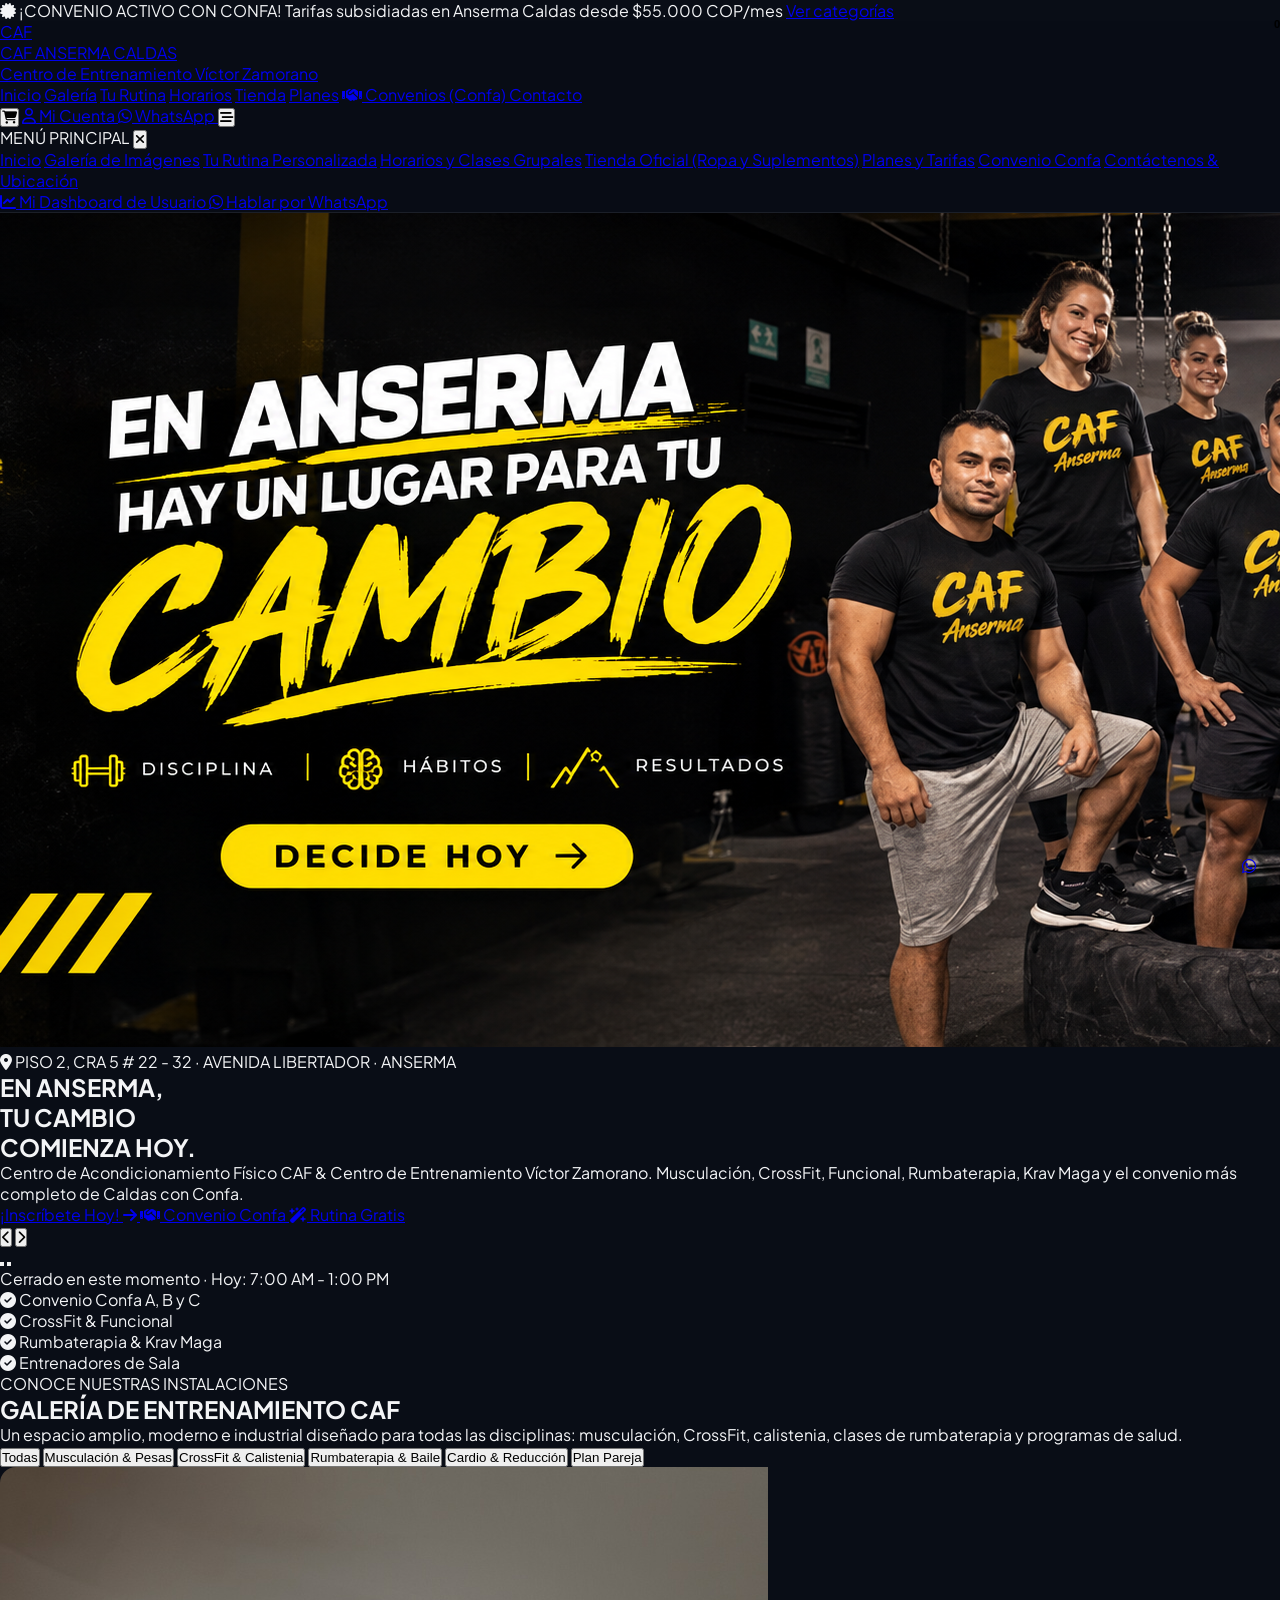
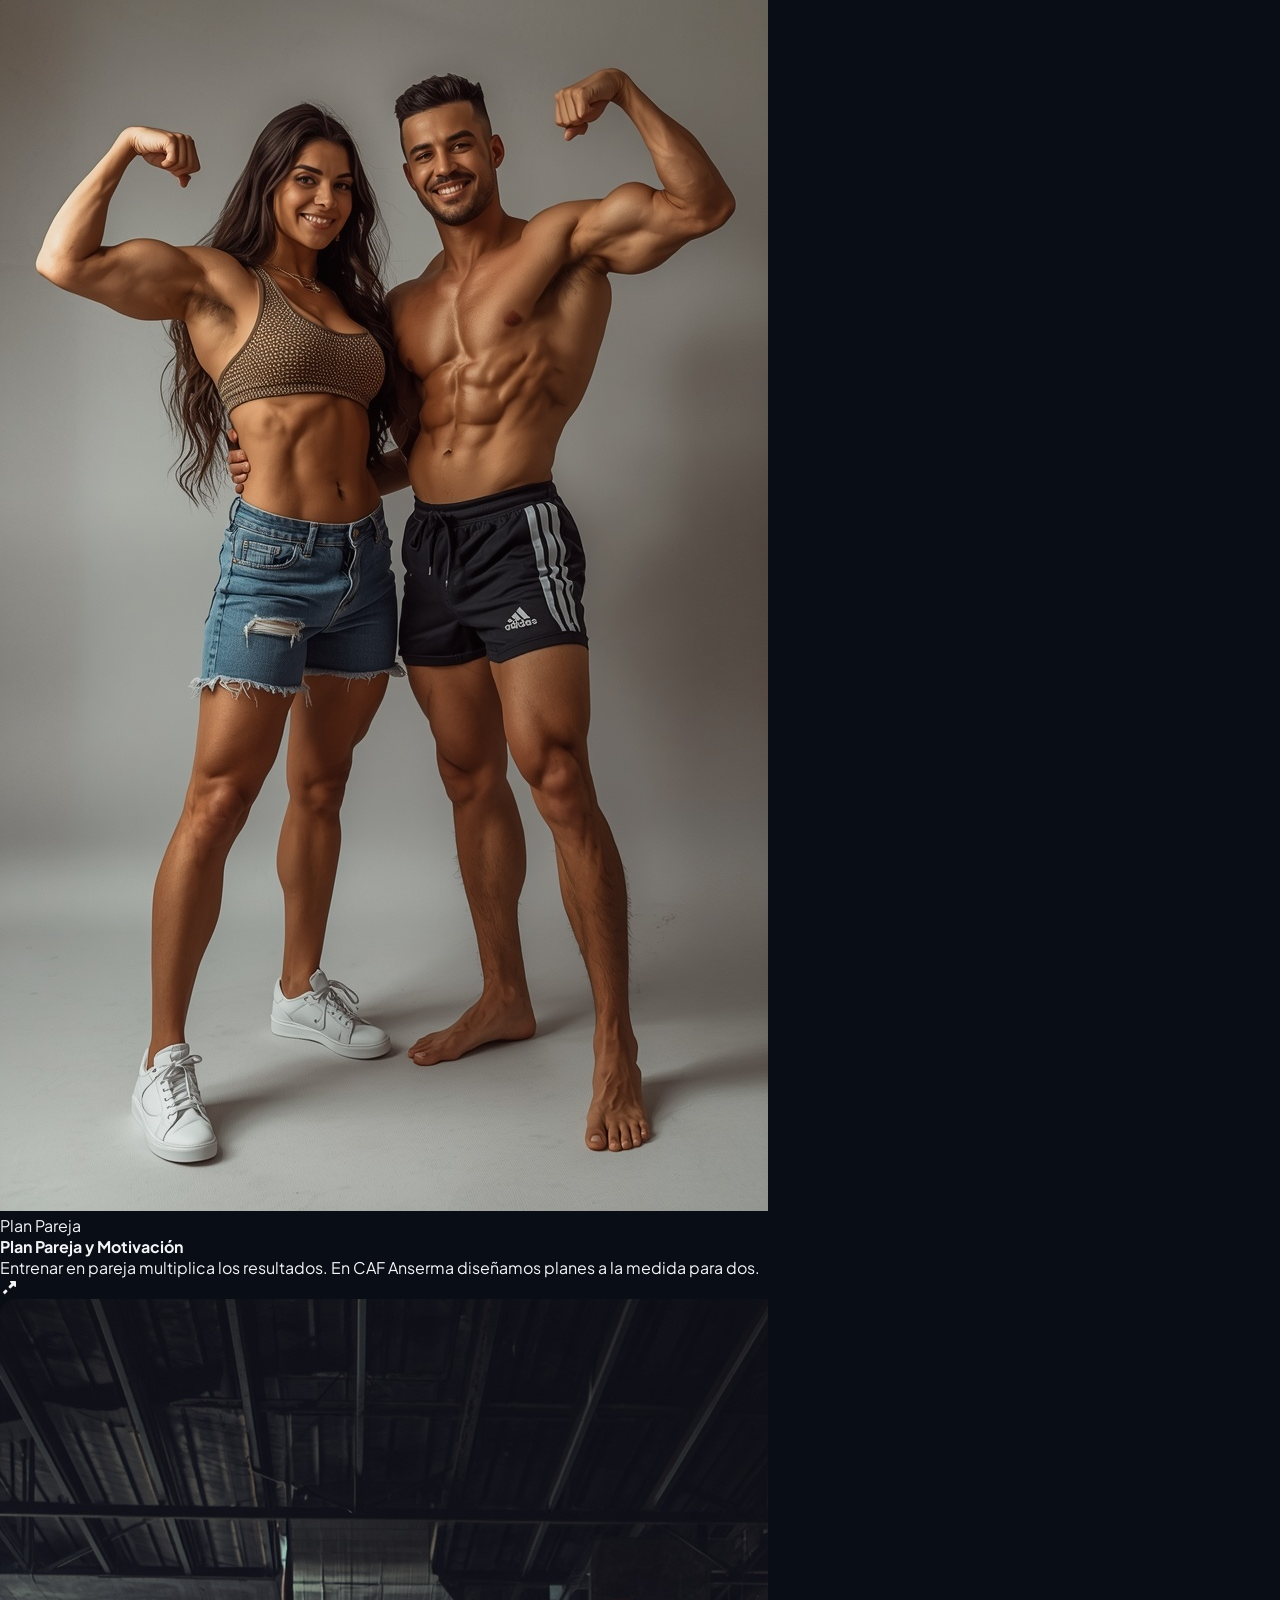
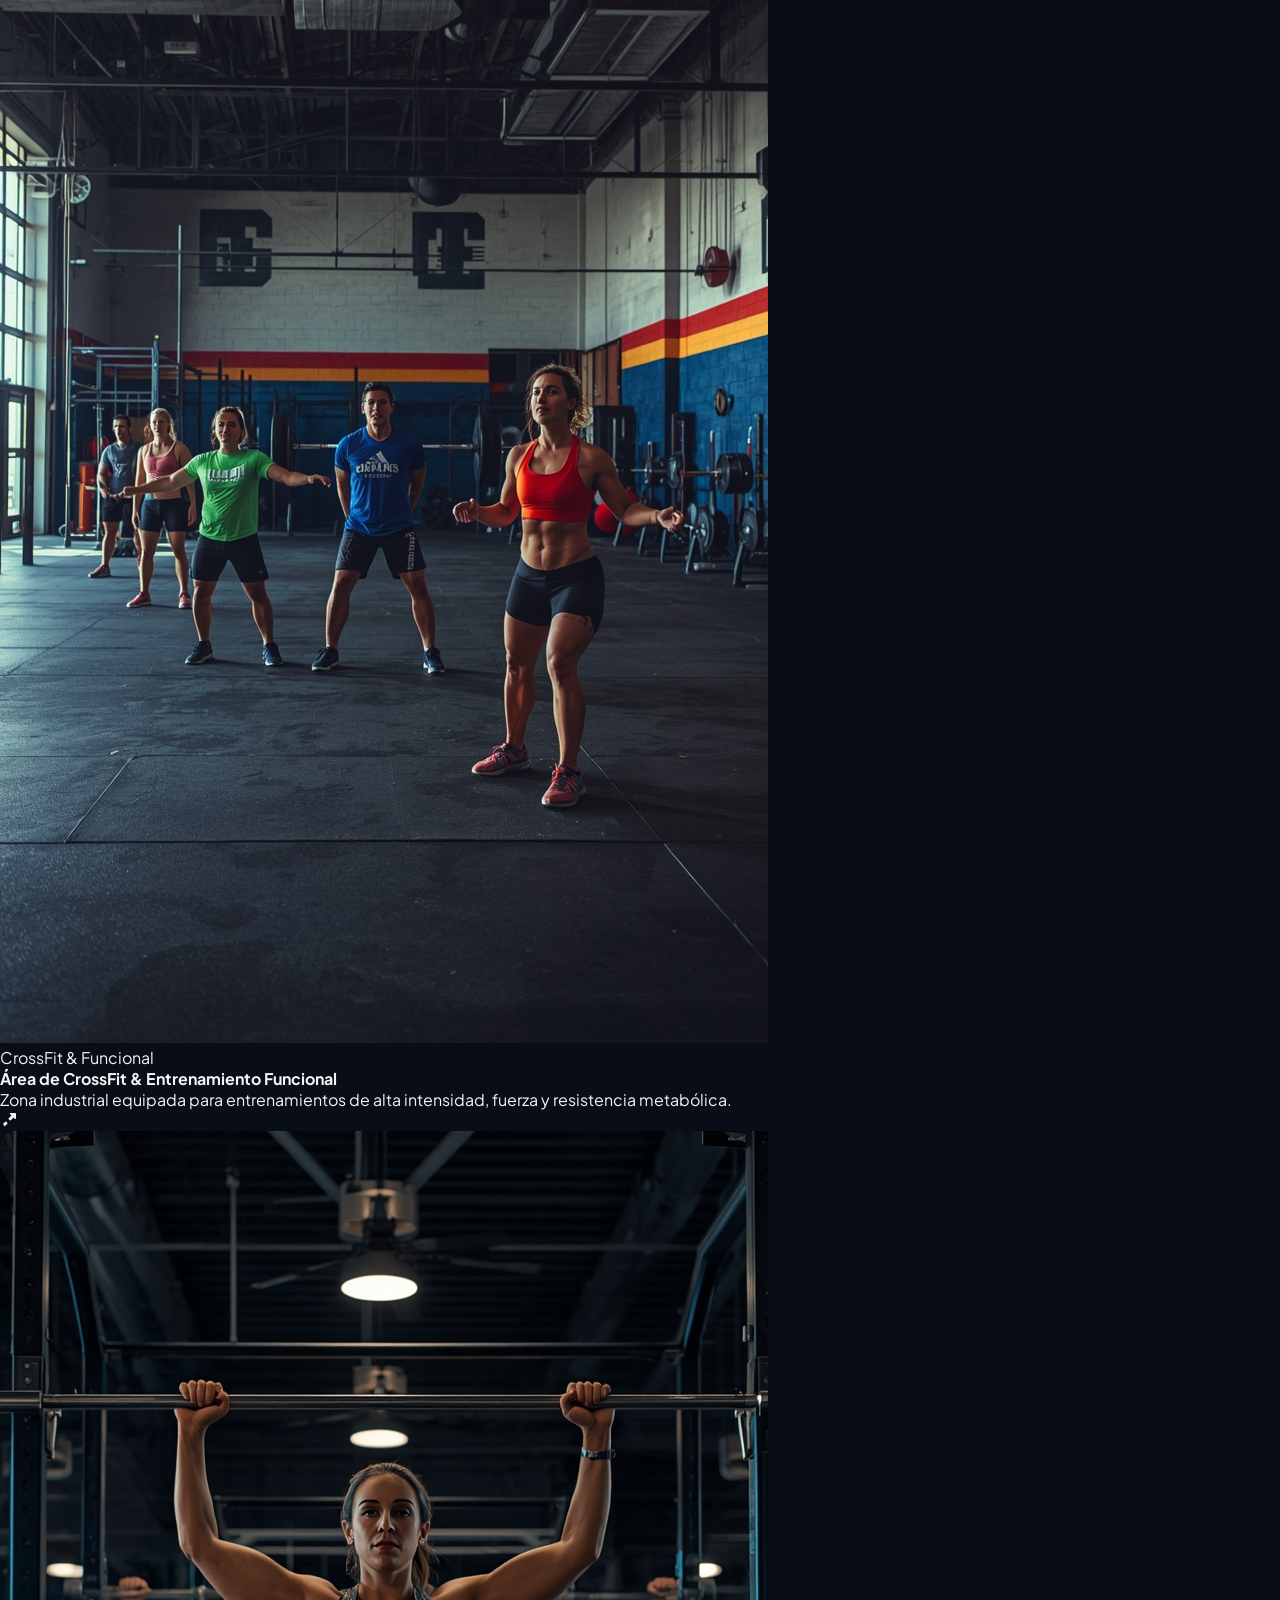
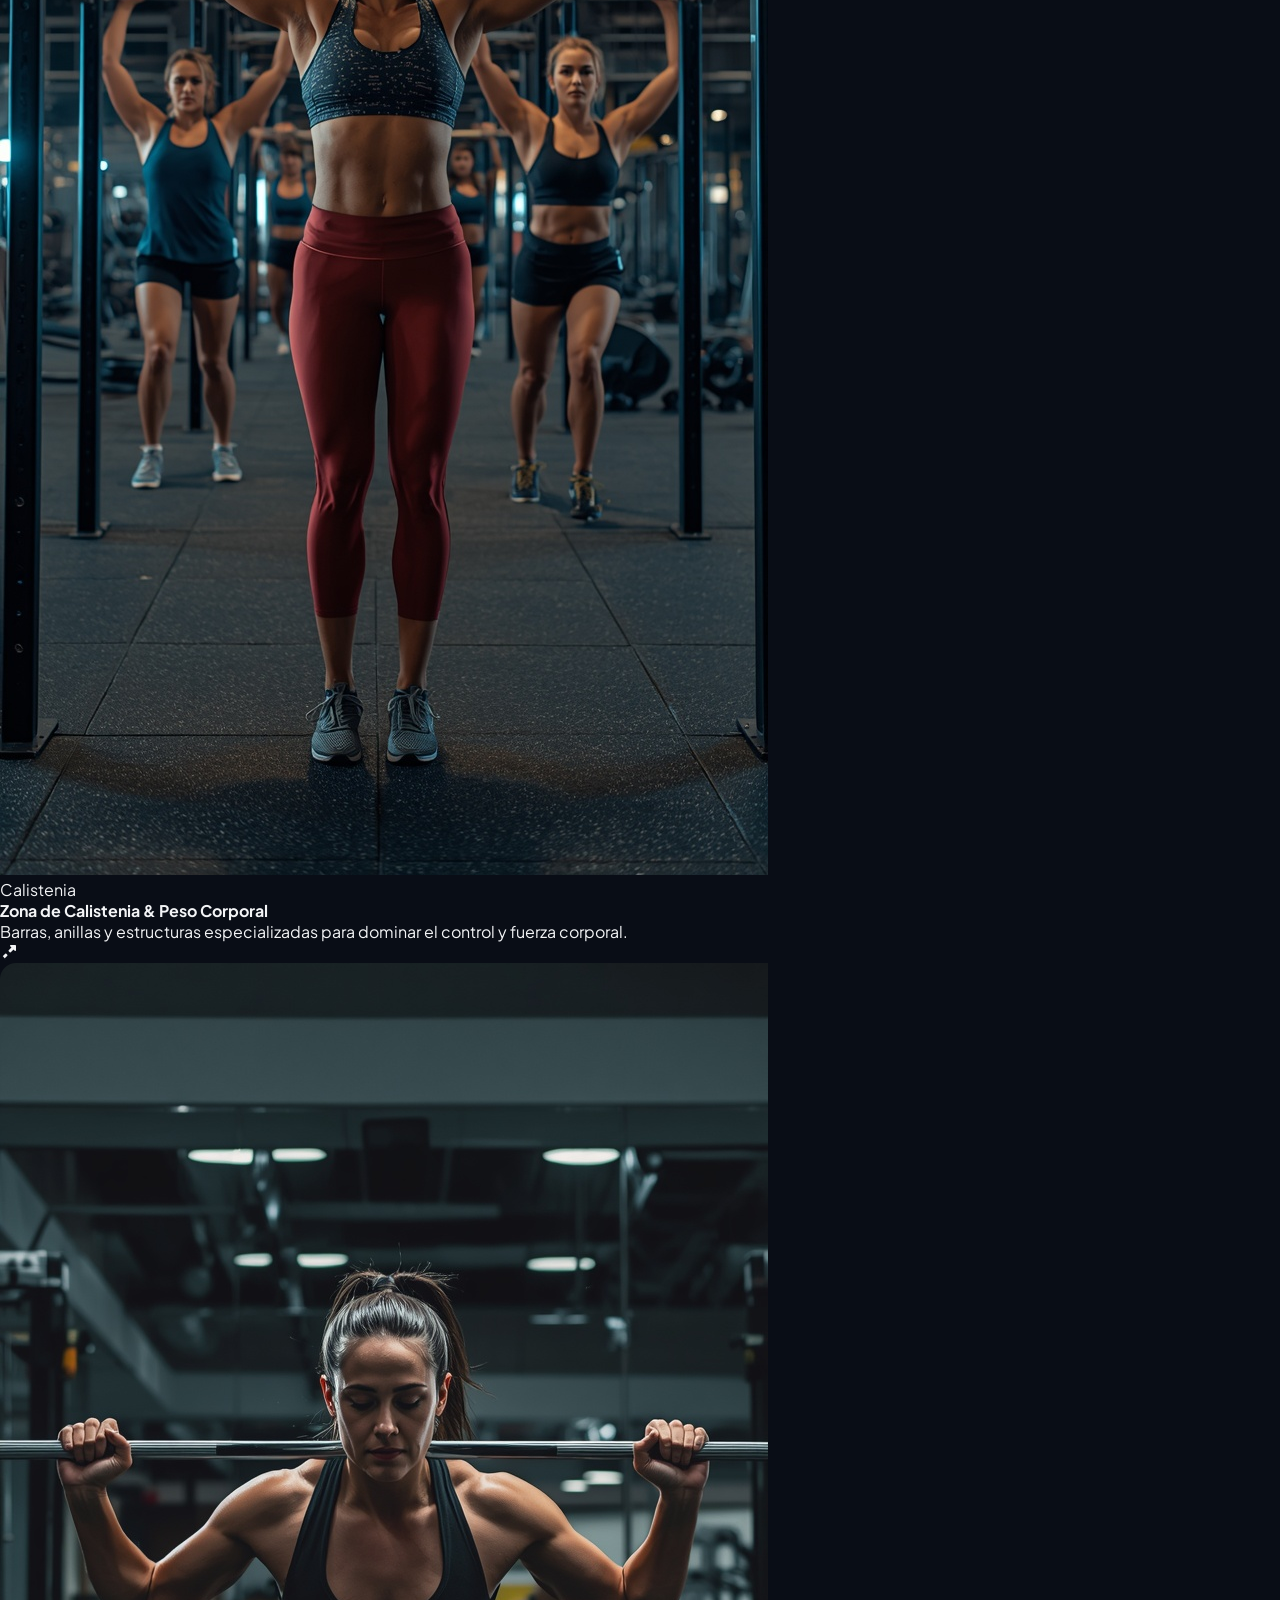
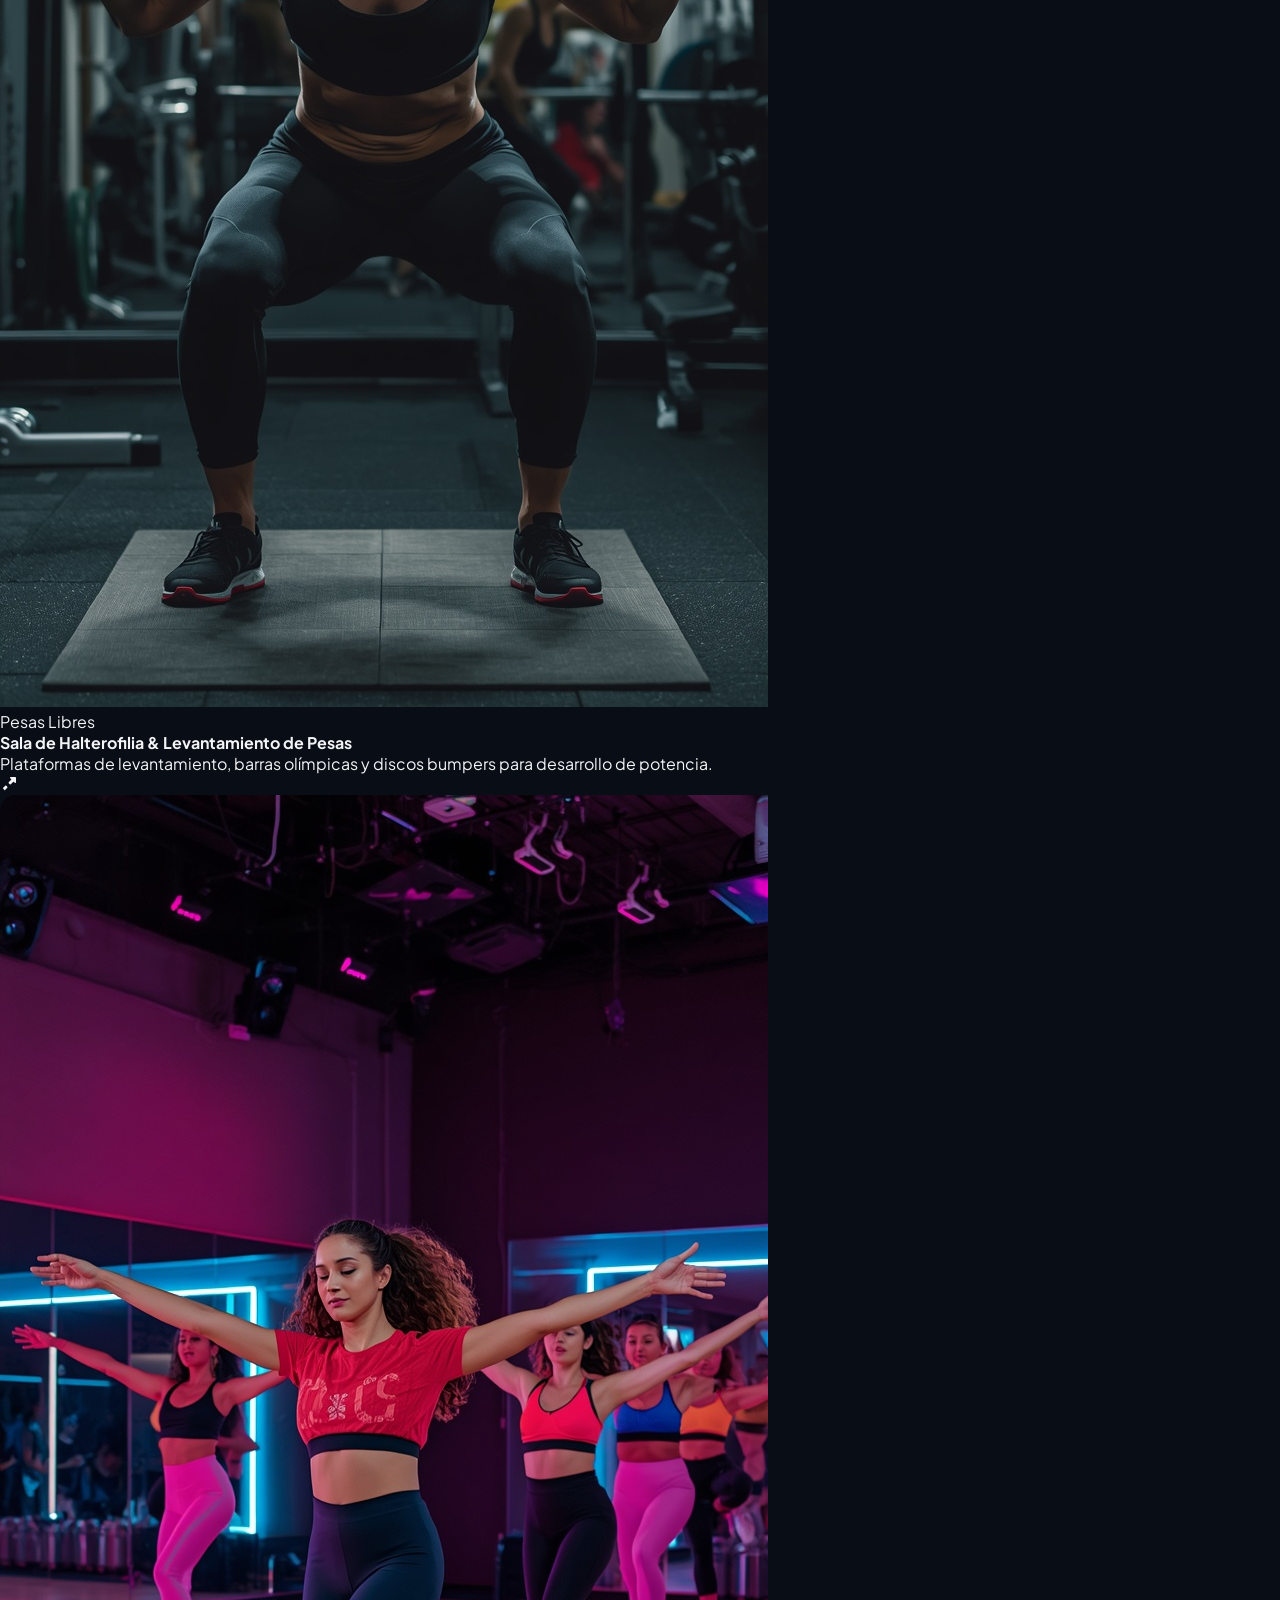
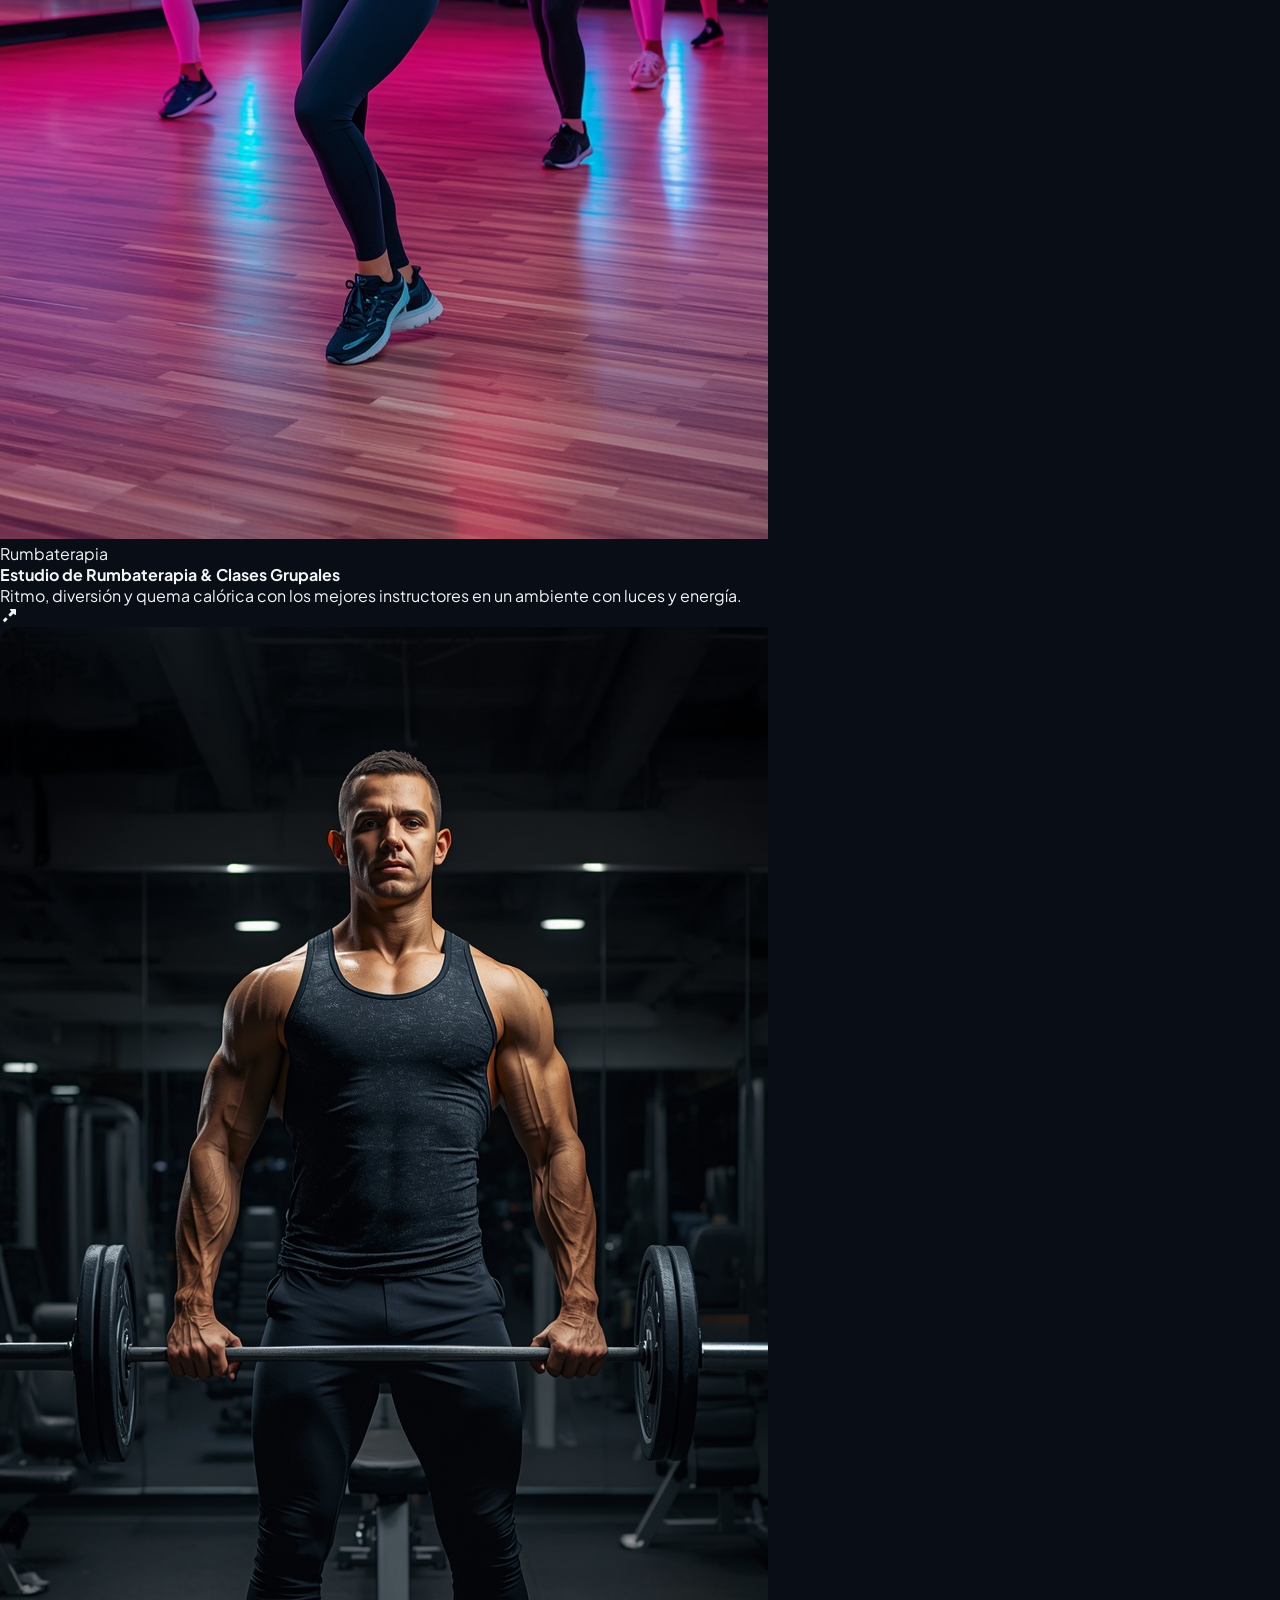
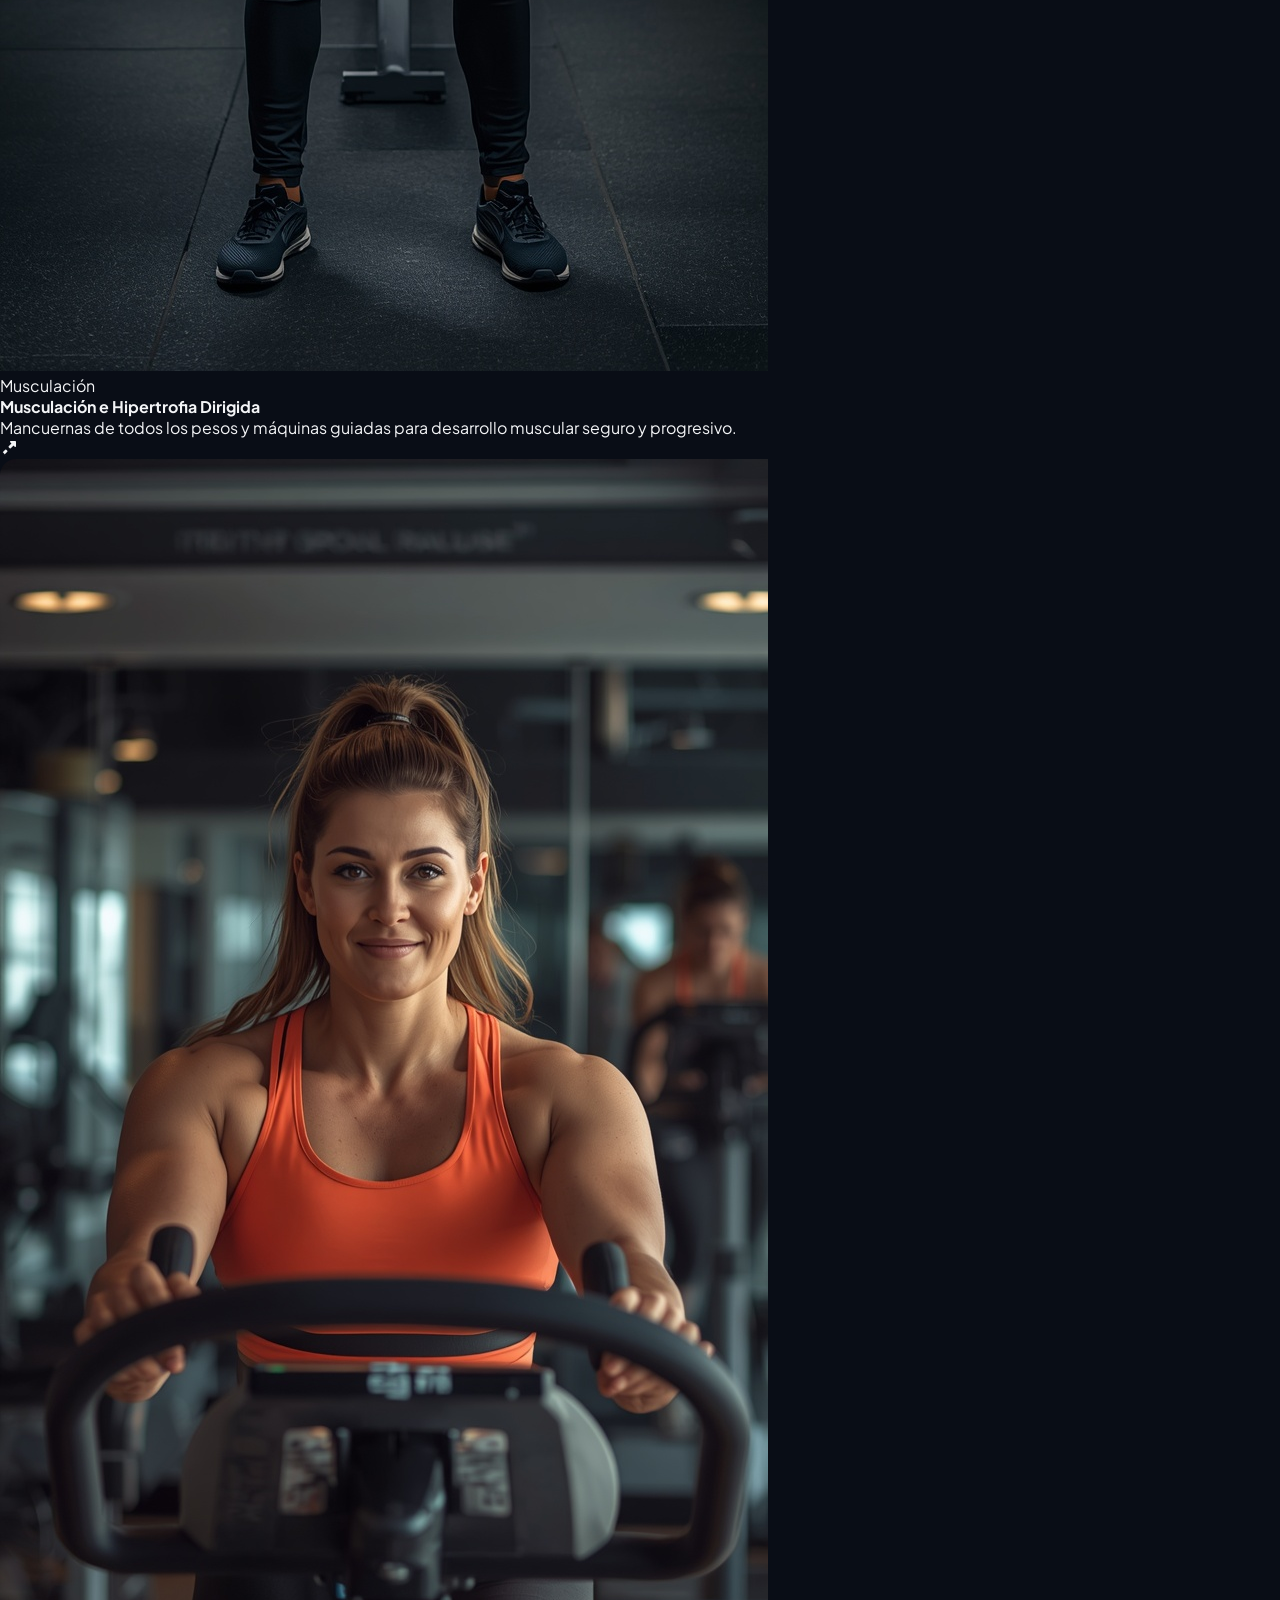
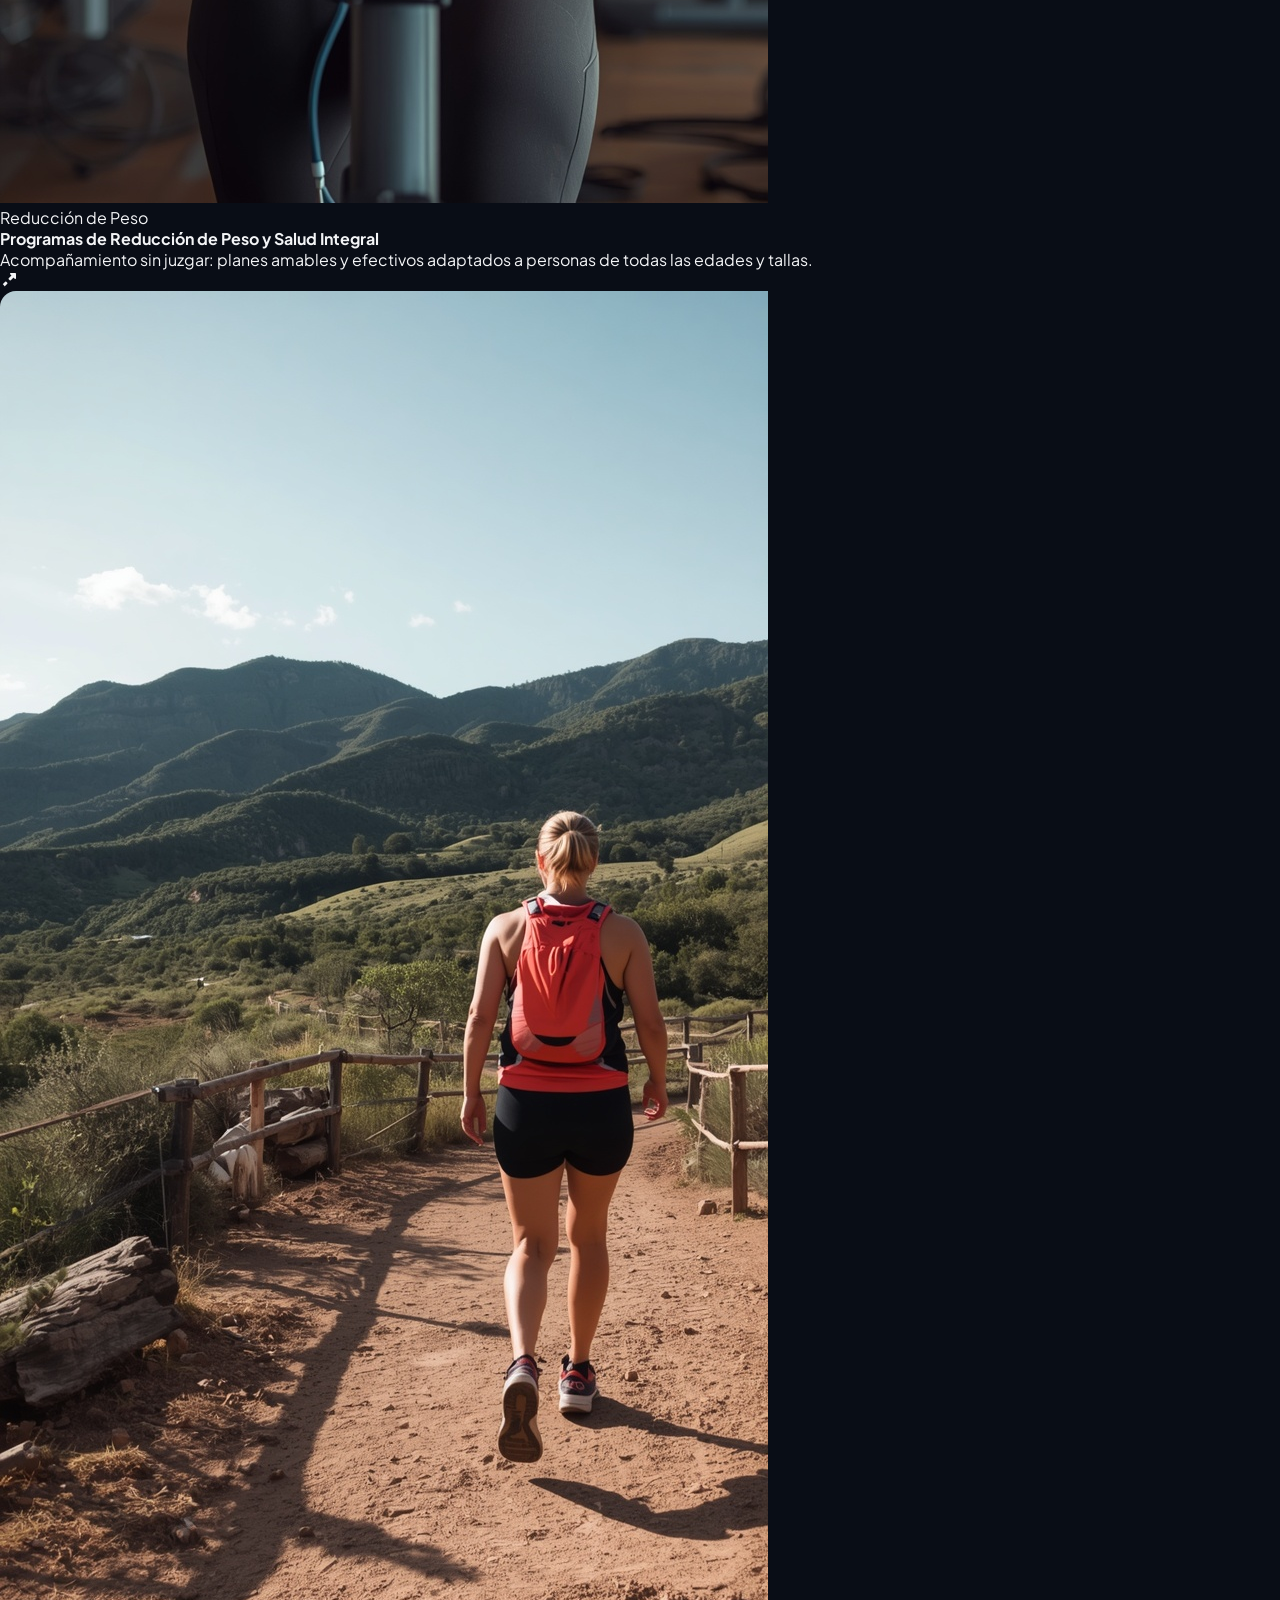
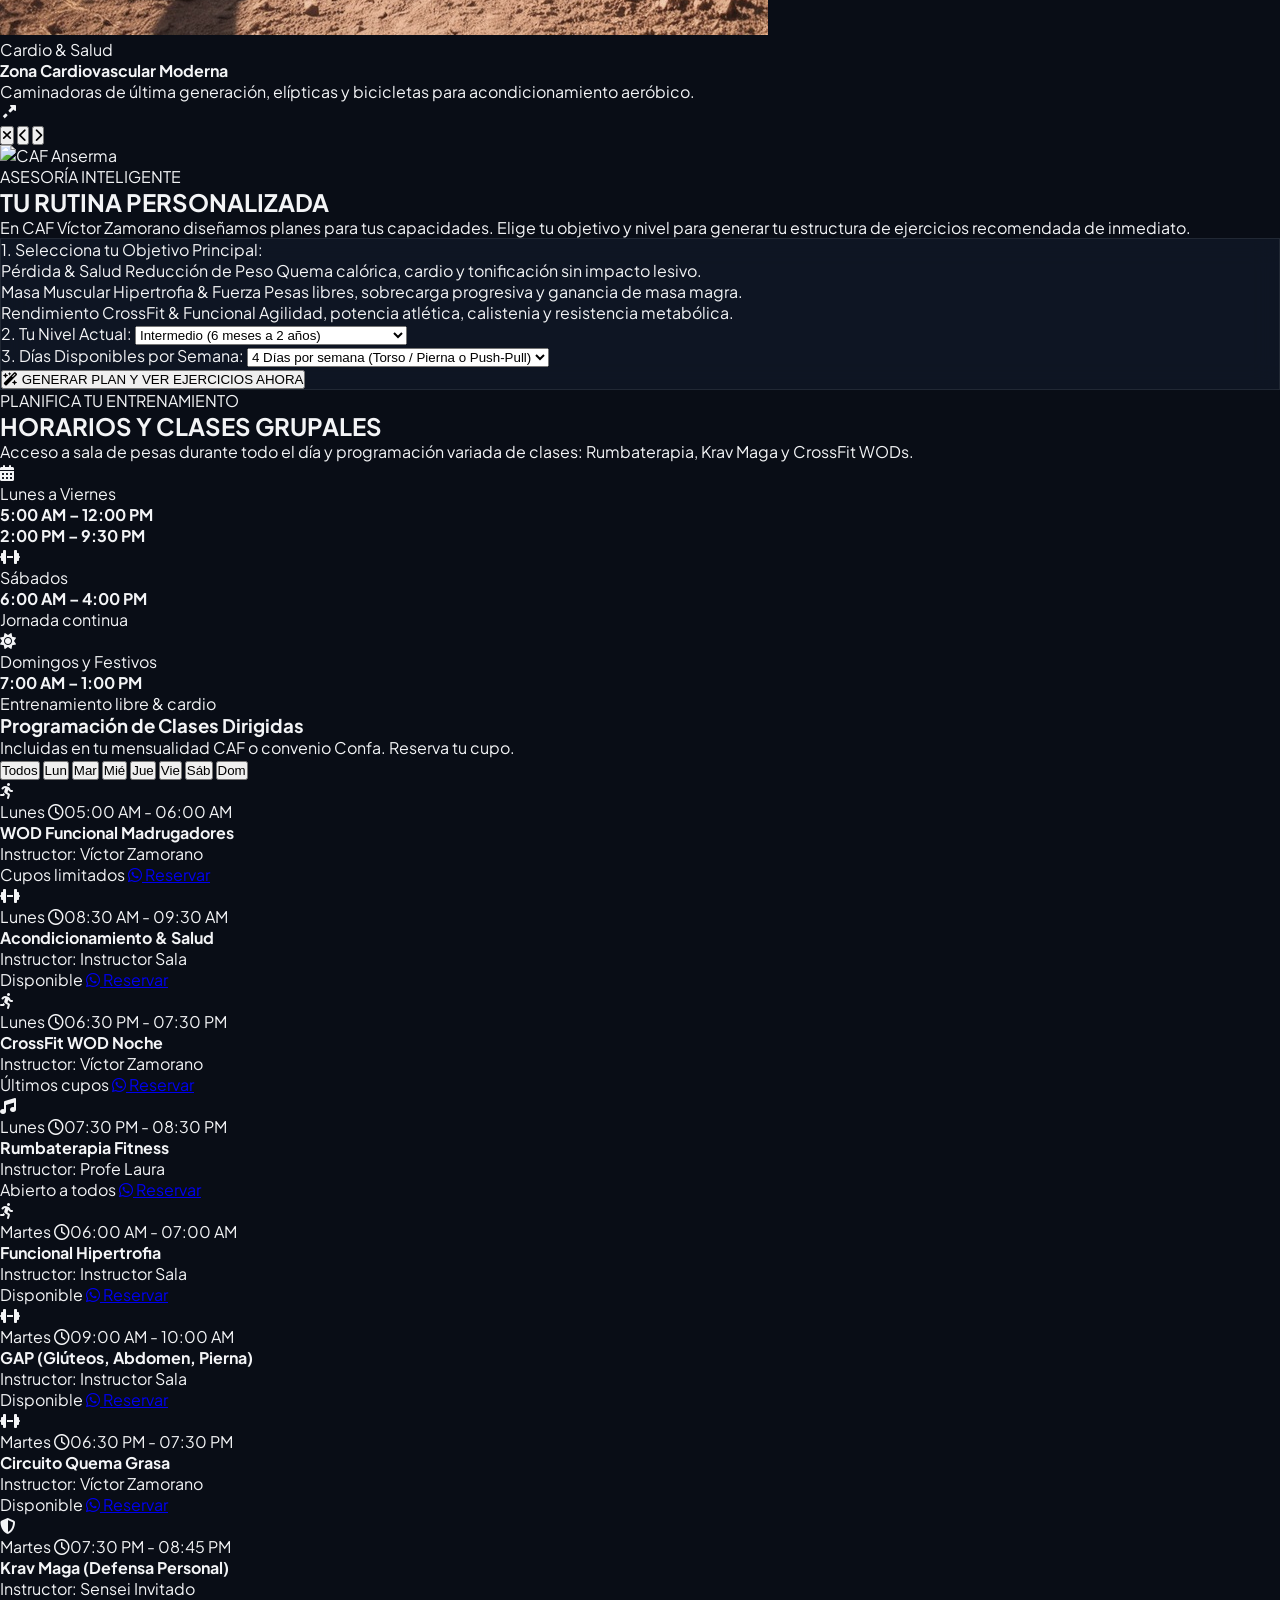
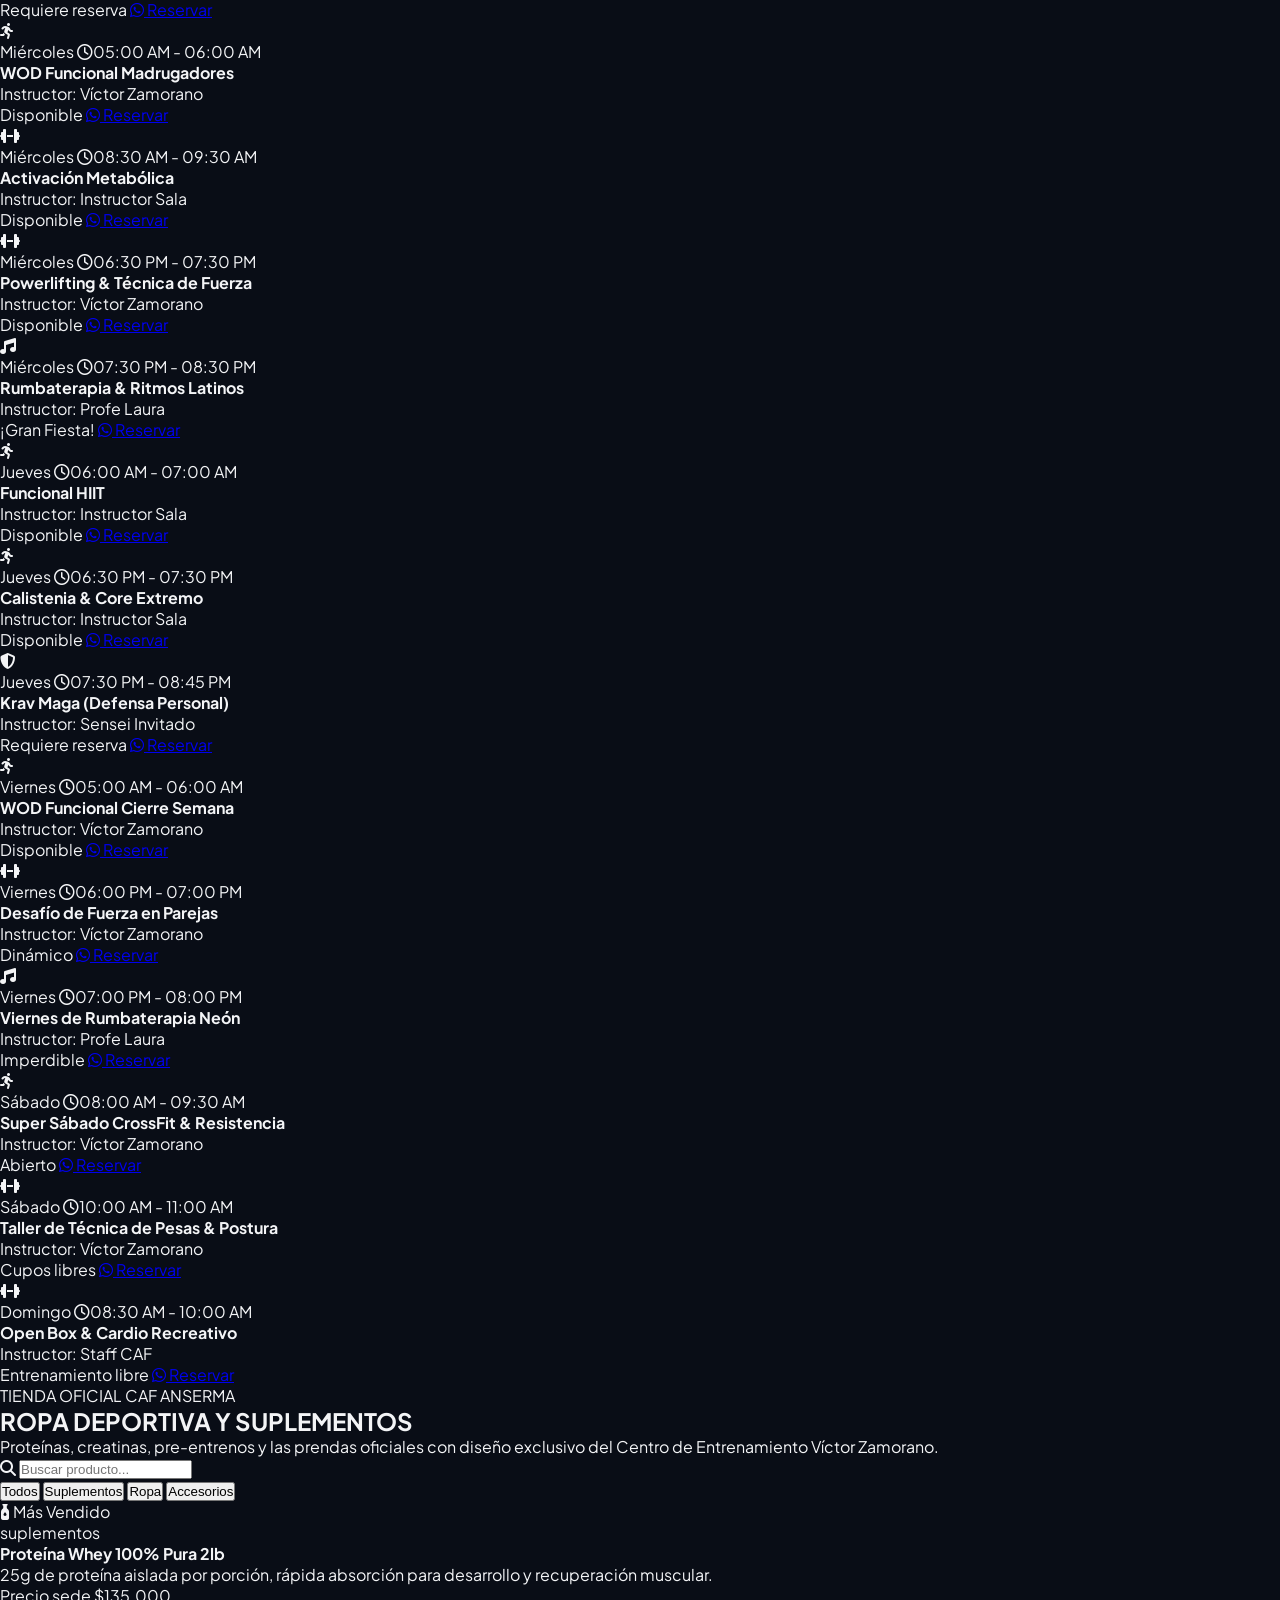
==== index.html @ b64576c7 "Inicializar sitio web CAF Anserma Caldas - Centro de Entrenamiento Víctor Zamorano" ====
<!DOCTYPE html>
<html lang="es" class="scroll-smooth">
<head>
  <meta charset="UTF-8">
  <meta name="viewport" content="width=device-width, initial-scale=1.0">
  <title>CAF Anserma Caldas | Centro de Acondicionamiento Físico & Víctor Zamorano</title>
  
  <!-- SEO Meta -->
  <meta name="description" content="Centro de Acondicionamiento Físico CAF - Centro de Entrenamiento Víctor Zamorano en Anserma, Caldas. Musculación, CrossFit, Funcional, Rumbaterapia, Krav Maga y Convenio Confa.">
  <meta name="keywords" content="CAF Anserma, Gimnasio Anserma Caldas, Víctor Zamorano, Convenio Confa Anserma, CrossFit, Rumbaterapia, Rutinas personalizadas">
  <link rel="icon" type="image/png" href="assets/images/banner/banner-anserma-cambio.png">

  <!-- Tailwind CSS & FontAwesome -->
  <script src="https://cdn.tailwindcss.com"></script>
  <link rel="stylesheet" href="https://cdnjs.cloudflare.com/ajax/libs/font-awesome/6.5.1/css/all.min.css">
  
  <!-- Custom Stylesheet -->
  <link rel="stylesheet" href="assets/css/styles.css">

  <script>
    tailwind.config = {
      darkMode: 'class',
      theme: {
        extend: {
          colors: {
            caf: {
              lime: '#84cc16',
              dark: '#090d16',
              card: '#111827',
              orange: '#f97316',
              cyan: '#06b6d4'
            }
          }
        }
      }
    }
  </script>
</head>
<body class="bg-[#090d16] text-slate-100 antialiased selection:bg-lime-500 selection:text-black">

  <!-- ================= TOP NOTICE BAR ================= -->
  <div class="bg-gradient-to-r from-lime-600 via-lime-500 to-emerald-600 text-black py-2 px-4 text-xs font-black text-center tracking-wide flex items-center justify-center gap-2 shadow-md">
    <i class="fa-solid fa-certificate"></i>
    <span>¡CONVENIO ACTIVO CON CONFA! Tarifas subsidiadas en Anserma Caldas desde $55.000 COP/mes</span>
    <a href="#convenios" class="underline underline-offset-2 ml-2 hover:text-white transition">Ver categorías</a>
  </div>

  <!-- ================= NAVBAR ================= -->
  <header class="sticky top-0 z-50 glass-nav transition-all duration-300">
    <div class="max-w-7xl mx-auto px-4 sm:px-6 lg:px-8">
      <div class="flex items-center justify-between h-20">
        
        <!-- Logo -->
        <a href="#inicio" class="flex items-center gap-3 group">
          <div class="w-12 h-12 rounded-2xl bg-gradient-to-br from-lime-400 to-lime-600 flex items-center justify-center text-black font-black text-2xl shadow-lg shadow-lime-500/20 group-hover:scale-105 transition-transform">
            CAF
          </div>
          <div>
            <div class="flex items-center gap-2">
              <span class="text-xl font-extrabold tracking-tight text-white group-hover:text-lime-400 transition-colors">CAF ANSERMA</span>
              <span class="text-[10px] font-bold px-1.5 py-0.5 rounded bg-lime-500/20 text-lime-400 border border-lime-500/30">CALDAS</span>
            </div>
            <p class="text-[11px] text-slate-400 font-medium">Centro de Entrenamiento Víctor Zamorano</p>
          </div>
        </a>

        <!-- Desktop Navigation -->
        <nav class="hidden lg:flex items-center gap-6 text-sm font-semibold text-slate-300">
          <a href="#inicio" class="hover:text-lime-400 transition-colors">Inicio</a>
          <a href="#galeria" class="hover:text-lime-400 transition-colors">Galería</a>
          <a href="#rutina" class="hover:text-lime-400 transition-colors">Tu Rutina</a>
          <a href="#horarios" class="hover:text-lime-400 transition-colors">Horarios</a>
          <a href="#tienda" class="hover:text-lime-400 transition-colors">Tienda</a>
          <a href="#planes" class="hover:text-lime-400 transition-colors">Planes</a>
          <a href="#convenios" class="hover:text-lime-400 transition-colors flex items-center gap-1.5 text-lime-400">
            <i class="fa-solid fa-handshake"></i> Convenios (Confa)
          </a>
          <a href="#contacto" class="hover:text-lime-400 transition-colors">Contacto</a>
        </nav>

        <!-- Right Action Buttons -->
        <div class="flex items-center gap-3">
          
          <!-- Open Cart Button -->
          <button id="open-cart-btn" class="relative p-2.5 rounded-xl bg-slate-900 border border-slate-800 text-slate-300 hover:text-white hover:border-lime-500/50 transition">
            <i class="fa-solid fa-cart-shopping text-base"></i>
            <span class="cart-count-badge badge-count bg-lime-500 text-black hidden">0</span>
          </button>

          <!-- User / Dashboard Button -->
          <a id="nav-auth-btn" href="dashboard.html" class="px-4 py-2.5 rounded-xl bg-slate-900 border border-slate-800 text-slate-200 hover:text-lime-400 hover:border-lime-500/50 text-xs sm:text-sm font-bold flex items-center gap-2 transition">
            <i class="fa-regular fa-user"></i>
            <span>Mi Cuenta</span>
          </a>

          <!-- WhatsApp Direct -->
          <a href="https://wa.me/573100000000?text=Hola%20CAF%20Anserma%20(Víctor%20Zamorano),%20deseo%20información%20sobre%20inscripciones%20y%20tarifas." target="_blank" class="hidden sm:flex items-center gap-2 px-4 py-2.5 rounded-xl bg-emerald-600 hover:bg-emerald-500 text-white font-extrabold text-xs sm:text-sm shadow-lg shadow-emerald-600/20 transition">
            <i class="fa-brands fa-whatsapp text-base"></i>
            <span>WhatsApp</span>
          </a>

          <!-- Mobile Hamburger Toggle -->
          <button id="mobile-menu-btn" class="lg:hidden p-2.5 rounded-xl bg-slate-900 border border-slate-800 text-slate-300 hover:text-white">
            <i class="fa-solid fa-bars-staggered text-lg"></i>
          </button>
        </div>

      </div>
    </div>

    <!-- Mobile Drawer Menu -->
    <div id="mobile-menu-drawer" class="lg:hidden hidden bg-slate-950/95 border-b border-slate-800 px-6 py-6 space-y-4">
      <div class="flex items-center justify-between pb-3 border-b border-slate-800">
        <span class="text-sm font-extrabold text-white">MENÚ PRINCIPAL</span>
        <button id="mobile-menu-close" class="text-slate-400 hover:text-white">
          <i class="fa-solid fa-xmark text-xl"></i>
        </button>
      </div>
      <nav class="flex flex-col space-y-3 text-sm font-semibold">
        <a href="#inicio" class="mobile-nav-link text-slate-300 hover:text-lime-400 py-1">Inicio</a>
        <a href="#galeria" class="mobile-nav-link text-slate-300 hover:text-lime-400 py-1">Galería de Imágenes</a>
        <a href="#rutina" class="mobile-nav-link text-slate-300 hover:text-lime-400 py-1">Tu Rutina Personalizada</a>
        <a href="#horarios" class="mobile-nav-link text-slate-300 hover:text-lime-400 py-1">Horarios y Clases Grupales</a>
        <a href="#tienda" class="mobile-nav-link text-slate-300 hover:text-lime-400 py-1">Tienda Oficial (Ropa y Suplementos)</a>
        <a href="#planes" class="mobile-nav-link text-slate-300 hover:text-lime-400 py-1">Planes y Tarifas</a>
        <a href="#convenios" class="mobile-nav-link text-lime-400 font-bold py-1">Convenio Confa</a>
        <a href="#contacto" class="mobile-nav-link text-slate-300 hover:text-lime-400 py-1">Contáctenos & Ubicación</a>
      </nav>
      <div class="pt-3 border-t border-slate-800 flex flex-col gap-2">
        <a href="dashboard.html" class="w-full py-3 bg-lime-500 text-black font-extrabold text-center rounded-xl">
          <i class="fa-solid fa-chart-line mr-2"></i> Mi Dashboard de Usuario
        </a>
        <a href="https://wa.me/573100000000?text=Hola%20CAF%20Anserma,%20deseo%20más%20información." target="_blank" class="w-full py-3 bg-emerald-600 text-white font-extrabold text-center rounded-xl">
          <i class="fa-brands fa-whatsapp mr-2"></i> Hablar por WhatsApp
        </a>
      </div>
    </div>
  </header>

  <!-- ================= 1. HERO SLIDER (2 BANNERS) ================= -->
  <section id="inicio" class="relative overflow-hidden slider-container hero-slide-height flex items-center">
    
    <!-- Banner 1: En Anserma, tu cambio comienza hoy -->
    <div class="slide active">
      <div class="absolute inset-0">
        <img src="assets/images/banner/banner-anserma-cambio.png" alt="En Anserma, tu cambio comienza hoy - CAF Víctor Zamorano" class="w-full h-full object-cover">
        <div class="absolute inset-0 bg-gradient-to-r from-[#090d16]/95 via-[#090d16]/70 to-[#090d16]/40"></div>
        <div class="absolute inset-0 bg-gradient-to-t from-[#090d16] via-transparent to-transparent"></div>
      </div>
      <div class="relative max-w-7xl mx-auto px-4 sm:px-6 lg:px-8 py-24 md:py-32 flex items-center min-h-[560px] md:min-h-[640px]">
        <div class="max-w-2xl space-y-6">
          <div class="inline-flex items-center gap-2 px-3 py-1.5 rounded-full bg-lime-500/20 border border-lime-500/40 text-lime-400 text-xs font-extrabold">
            <i class="fa-solid fa-location-dot"></i> PISO 2, CRA 5 # 22 - 32 · AVENIDA LIBERTADOR · ANSERMA
          </div>
          <h1 class="text-4xl sm:text-6xl lg:text-7xl font-black tracking-tight text-white uppercase leading-none">
            EN ANSERMA,<br>
            <span class="text-transparent bg-clip-text bg-gradient-to-r from-lime-400 to-lime-500">TU CAMBIO</span><br>
            COMIENZA HOY.
          </h1>
          <p class="text-slate-300 text-base sm:text-lg font-medium leading-relaxed">
            Centro de Acondicionamiento Físico CAF & Centro de Entrenamiento Víctor Zamorano. Musculación, CrossFit, Funcional, Rumbaterapia, Krav Maga y el convenio más completo de Caldas con Confa.
          </p>
          <div class="flex flex-wrap items-center gap-4 pt-2">
            <a href="#planes" class="px-6 py-3.5 bg-lime-500 hover:bg-lime-400 text-black font-extrabold text-sm sm:text-base rounded-2xl shadow-xl shadow-lime-500/25 transition transform hover:-translate-y-0.5 flex items-center gap-2">
              <span>¡Inscríbete Hoy!</span>
              <i class="fa-solid fa-arrow-right"></i>
            </a>
            <a href="#convenios" class="px-6 py-3.5 bg-slate-900/90 hover:bg-slate-800 text-white border border-slate-700 hover:border-lime-500/50 font-bold text-sm sm:text-base rounded-2xl backdrop-blur-md transition flex items-center gap-2">
              <i class="fa-solid fa-handshake text-lime-400"></i>
              <span>Convenio Confa</span>
            </a>
            <a href="#rutina" class="px-5 py-3.5 bg-transparent hover:bg-white/10 text-slate-300 hover:text-white font-semibold text-sm rounded-2xl transition">
              <i class="fa-solid fa-wand-magic-sparkles mr-1 text-lime-400"></i> Rutina Gratis
            </a>
          </div>
        </div>
      </div>
    </div>

    <!-- Banner 2: Cambia tu cuerpo, cambia tu mente -->
    <div class="slide">
      <div class="absolute inset-0">
        <img src="assets/images/banner/banner-cambia-cuerpo.png" alt="Cambia tu cuerpo, cambia tu mente - CAF Víctor Zamorano" class="w-full h-full object-cover">
        <div class="absolute inset-0 bg-gradient-to-r from-[#090d16]/95 via-[#090d16]/75 to-[#090d16]/40"></div>
        <div class="absolute inset-0 bg-gradient-to-t from-[#090d16] via-transparent to-transparent"></div>
      </div>
      <div class="relative max-w-7xl mx-auto px-4 sm:px-6 lg:px-8 py-24 md:py-32 flex items-center min-h-[560px] md:min-h-[640px]">
        <div class="max-w-2xl space-y-6">
          <div class="inline-flex items-center gap-2 px-3 py-1.5 rounded-full bg-orange-500/20 border border-orange-500/40 text-orange-400 text-xs font-extrabold">
            <i class="fa-solid fa-fire"></i> RESULTADOS REALES CON ASESORÍA DE SALA
          </div>
          <h1 class="text-4xl sm:text-6xl lg:text-7xl font-black tracking-tight text-white uppercase leading-none">
            CAMBIA TU CUERPO,<br>
            <span class="text-transparent bg-clip-text bg-gradient-to-r from-orange-400 via-amber-400 to-lime-400">CAMBIA TU MENTE.</span>
          </h1>
          <p class="text-slate-300 text-base sm:text-lg font-medium leading-relaxed">
            Planes diseñados para cada meta: hipertrofia, reducción de peso, acondicionamiento y bienestar total. Entrena solo o aprovecha nuestro exclusivo <strong class="text-white">Plan Pareja CAF</strong>.
          </p>
          <div class="flex flex-wrap items-center gap-4 pt-2">
            <a href="#rutina" class="px-6 py-3.5 bg-orange-500 hover:bg-orange-400 text-black font-extrabold text-sm sm:text-base rounded-2xl shadow-xl shadow-orange-500/25 transition transform hover:-translate-y-0.5 flex items-center gap-2">
              <i class="fa-solid fa-dumbbell"></i>
              <span>Crear Mi Rutina</span>
            </a>
            <a href="https://wa.me/573100000000?text=Hola%20CAF%20Anserma,%20quiero%20conocer%20el%20Plan%20Pareja%20y%20tarifas." target="_blank" class="px-6 py-3.5 bg-emerald-600 hover:bg-emerald-500 text-white font-bold text-sm sm:text-base rounded-2xl shadow-lg transition flex items-center gap-2">
              <i class="fa-brands fa-whatsapp"></i>
              <span>Preguntar por WhatsApp</span>
            </a>
          </div>
        </div>
      </div>
    </div>

    <!-- Slider Navigation Controls -->
    <button id="slider-prev" class="absolute left-4 top-1/2 -translate-y-1/2 z-20 w-11 h-11 rounded-full bg-black/50 hover:bg-lime-500 hover:text-black text-white border border-white/20 backdrop-blur-md flex items-center justify-center transition shadow-lg">
      <i class="fa-solid fa-chevron-left"></i>
    </button>
    <button id="slider-next" class="absolute right-4 top-1/2 -translate-y-1/2 z-20 w-11 h-11 rounded-full bg-black/50 hover:bg-lime-500 hover:text-black text-white border border-white/20 backdrop-blur-md flex items-center justify-center transition shadow-lg">
      <i class="fa-solid fa-chevron-right"></i>
    </button>

    <!-- Slider Dots -->
    <div class="absolute bottom-6 left-1/2 -translate-x-1/2 z-20 flex items-center gap-2.5">
      <button class="slider-dot h-3 w-8 rounded-full bg-lime-500 transition-all duration-300"></button>
      <button class="slider-dot h-3 w-3 rounded-full bg-white/40 hover:bg-white transition-all duration-300"></button>
    </div>

  </section>

  <!-- ================= HIGHLIGHTS & LIVE STATUS BAR ================= -->
  <section class="bg-slate-950 border-y border-slate-800/80 py-5">
    <div class="max-w-7xl mx-auto px-4 sm:px-6 lg:px-8">
      <div class="flex flex-col lg:flex-row lg:items-center justify-between gap-4">
        
        <!-- Live Status Pill -->
        <div id="gym-live-status" class="flex items-center">
          <span class="inline-flex items-center gap-2 px-3 py-1 rounded-full bg-emerald-500/10 border border-emerald-500/30 text-emerald-400 text-xs font-semibold">
            <span class="w-2.5 h-2.5 rounded-full bg-emerald-400 live-pulse"></span>
            Verificando horario en Anserma Caldas...
          </span>
        </div>

        <!-- Highlights Pills -->
        <div class="grid grid-cols-2 sm:grid-cols-4 gap-3 text-xs">
          <div class="flex items-center gap-2 text-slate-300">
            <i class="fa-solid fa-check-circle text-lime-400"></i>
            <span>Convenio Confa A, B y C</span>
          </div>
          <div class="flex items-center gap-2 text-slate-300">
            <i class="fa-solid fa-check-circle text-lime-400"></i>
            <span>CrossFit & Funcional</span>
          </div>
          <div class="flex items-center gap-2 text-slate-300">
            <i class="fa-solid fa-check-circle text-lime-400"></i>
            <span>Rumbaterapia & Krav Maga</span>
          </div>
          <div class="flex items-center gap-2 text-slate-300">
            <i class="fa-solid fa-check-circle text-lime-400"></i>
            <span>Entrenadores de Sala</span>
          </div>
        </div>

      </div>
    </div>
  </section>

  <!-- ================= 2. GALERÍA DE IMÁGENES ================= -->
  <section id="galeria" class="py-20 relative">
    <div class="max-w-7xl mx-auto px-4 sm:px-6 lg:px-8">
      
      <!-- Section Title -->
      <div class="text-center max-w-3xl mx-auto mb-12">
        <span class="text-xs font-extrabold uppercase tracking-widest text-lime-400 bg-lime-500/10 border border-lime-500/20 px-3.5 py-1.5 rounded-full">
          CONOCE NUESTRAS INSTALACIONES
        </span>
        <h2 class="text-3xl sm:text-5xl font-black text-white mt-4 uppercase tracking-tight">
          GALERÍA DE ENTRENAMIENTO CAF
        </h2>
        <p class="text-slate-400 text-sm sm:text-base mt-3">
          Un espacio amplio, moderno e industrial diseñado para todas las disciplinas: musculación, CrossFit, calistenia, clases de rumbaterapia y programas de salud.
        </p>
      </div>

      <!-- Category Filter Pills -->
      <div class="flex flex-wrap items-center justify-center gap-2 mb-10">
        <button data-filter="todas" class="gallery-filter-btn px-4 py-2 rounded-xl text-xs sm:text-sm font-bold bg-lime-500 text-black transition">
          Todas
        </button>
        <button data-filter="musculacion" class="gallery-filter-btn px-4 py-2 rounded-xl text-xs sm:text-sm font-semibold bg-slate-800/80 text-slate-300 hover:bg-slate-700 transition">
          Musculación & Pesas
        </button>
        <button data-filter="funcional" class="gallery-filter-btn px-4 py-2 rounded-xl text-xs sm:text-sm font-semibold bg-slate-800/80 text-slate-300 hover:bg-slate-700 transition">
          CrossFit & Calistenia
        </button>
        <button data-filter="clases" class="gallery-filter-btn px-4 py-2 rounded-xl text-xs sm:text-sm font-semibold bg-slate-800/80 text-slate-300 hover:bg-slate-700 transition">
          Rumbaterapia & Baile
        </button>
        <button data-filter="salud" class="gallery-filter-btn px-4 py-2 rounded-xl text-xs sm:text-sm font-semibold bg-slate-800/80 text-slate-300 hover:bg-slate-700 transition">
          Cardio & Reducción
        </button>
        <button data-filter="pareja" class="gallery-filter-btn px-4 py-2 rounded-xl text-xs sm:text-sm font-semibold bg-slate-800/80 text-slate-300 hover:bg-slate-700 transition">
          Plan Pareja
        </button>
      </div>

      <!-- Gallery Grid -->
      <div id="gallery-grid" class="grid grid-cols-1 sm:grid-cols-2 lg:grid-cols-4 gap-6">
        <!-- Rendered dynamically by app.js -->
      </div>

    </div>
  </section>

  <!-- ================= LIGHTBOX MODAL ================= -->
  <div id="lightbox-modal" class="fixed inset-0 z-50 hidden items-center justify-center bg-black/95 p-4 backdrop-blur-md">
    <button id="lightbox-close" class="absolute top-6 right-6 text-white text-3xl hover:text-lime-400 z-50">
      <i class="fa-solid fa-xmark"></i>
    </button>
    <button id="lightbox-prev" class="absolute left-4 top-1/2 -translate-y-1/2 text-white text-3xl hover:text-lime-400 p-3 z-50">
      <i class="fa-solid fa-chevron-left"></i>
    </button>
    <button id="lightbox-next" class="absolute right-4 top-1/2 -translate-y-1/2 text-white text-3xl hover:text-lime-400 p-3 z-50">
      <i class="fa-solid fa-chevron-right"></i>
    </button>
    <div class="max-w-4xl max-h-[85vh] flex flex-col items-center">
      <img id="lightbox-image" src="" alt="CAF Anserma" class="max-h-[70vh] w-auto rounded-2xl object-contain shadow-2xl border border-slate-800">
      <div class="mt-4 text-center">
        <h4 id="lightbox-title" class="text-xl font-black text-white"></h4>
        <p id="lightbox-desc" class="text-xs sm:text-sm text-slate-300 mt-1 max-w-xl"></p>
      </div>
    </div>
  </div>

  <!-- ================= 3. TU RUTINA PERSONALIZADA ================= -->
  <section id="rutina" class="py-20 bg-slate-950/70 border-t border-slate-900 relative">
    <div class="max-w-7xl mx-auto px-4 sm:px-6 lg:px-8">
      
      <div class="text-center max-w-3xl mx-auto mb-12">
        <span class="text-xs font-extrabold uppercase tracking-widest text-lime-400 bg-lime-500/10 border border-lime-500/20 px-3.5 py-1.5 rounded-full">
          ASESORÍA INTELIGENTE
        </span>
        <h2 class="text-3xl sm:text-5xl font-black text-white mt-4 uppercase tracking-tight">
          TU RUTINA PERSONALIZADA
        </h2>
        <p class="text-slate-400 text-sm sm:text-base mt-3">
          En CAF Víctor Zamorano diseñamos planes para tus capacidades. Elige tu objetivo y nivel para generar tu estructura de ejercicios recomendada de inmediato.
        </p>
      </div>

      <!-- Generator Interactive Box -->
      <div class="glass-panel rounded-3xl p-6 sm:p-10 max-w-4xl mx-auto border border-slate-800 shadow-2xl mb-10">
        <form id="routine-generator-form" class="space-y-6">
          
          <!-- Step 1: Goal -->
          <div>
            <label class="block text-sm font-bold text-white mb-3">1. Selecciona tu Objetivo Principal:</label>
            <div class="grid grid-cols-1 sm:grid-cols-3 gap-3">
              <label class="relative flex flex-col p-4 bg-slate-900 border border-slate-800 rounded-2xl cursor-pointer hover:border-lime-500/50 transition">
                <input type="radio" name="routine-goal" value="reduccion" checked class="peer sr-only">
                <span class="text-xs font-bold text-lime-400 uppercase tracking-wider mb-1">Pérdida & Salud</span>
                <span class="text-base font-extrabold text-white">Reducción de Peso</span>
                <span class="text-xs text-slate-400 mt-1">Quema calórica, cardio y tonificación sin impacto lesivo.</span>
                <div class="absolute inset-0 rounded-2xl border-2 border-lime-500 opacity-0 peer-checked:opacity-100 pointer-events-none"></div>
              </label>

              <label class="relative flex flex-col p-4 bg-slate-900 border border-slate-800 rounded-2xl cursor-pointer hover:border-lime-500/50 transition">
                <input type="radio" name="routine-goal" value="hipertrofia" class="peer sr-only">
                <span class="text-xs font-bold text-orange-400 uppercase tracking-wider mb-1">Masa Muscular</span>
                <span class="text-base font-extrabold text-white">Hipertrofia & Fuerza</span>
                <span class="text-xs text-slate-400 mt-1">Pesas libres, sobrecarga progresiva y ganancia de masa magra.</span>
                <div class="absolute inset-0 rounded-2xl border-2 border-orange-500 opacity-0 peer-checked:opacity-100 pointer-events-none"></div>
              </label>

              <label class="relative flex flex-col p-4 bg-slate-900 border border-slate-800 rounded-2xl cursor-pointer hover:border-lime-500/50 transition">
                <input type="radio" name="routine-goal" value="funcional" class="peer sr-only">
                <span class="text-xs font-bold text-cyan-400 uppercase tracking-wider mb-1">Rendimiento</span>
                <span class="text-base font-extrabold text-white">CrossFit & Funcional</span>
                <span class="text-xs text-slate-400 mt-1">Agilidad, potencia atlética, calistenia y resistencia metabólica.</span>
                <div class="absolute inset-0 rounded-2xl border-2 border-cyan-500 opacity-0 peer-checked:opacity-100 pointer-events-none"></div>
              </label>
            </div>
          </div>

          <!-- Step 2 & 3: Level and Days -->
          <div class="grid grid-cols-1 sm:grid-cols-2 gap-4">
            <div>
              <label for="routine-level" class="block text-sm font-bold text-white mb-2">2. Tu Nivel Actual:</label>
              <select id="routine-level" class="w-full bg-slate-900 border border-slate-800 text-white rounded-xl px-4 py-3 text-sm focus:outline-none focus:border-lime-500">
                <option value="principiante">Principiante (0 a 6 meses entrenando)</option>
                <option value="intermedio" selected>Intermedio (6 meses a 2 años)</option>
                <option value="avanzado">Avanzado (Más de 2 años de experiencia)</option>
              </select>
            </div>
            <div>
              <label for="routine-days" class="block text-sm font-bold text-white mb-2">3. Días Disponibles por Semana:</label>
              <select id="routine-days" class="w-full bg-slate-900 border border-slate-800 text-white rounded-xl px-4 py-3 text-sm focus:outline-none focus:border-lime-500">
                <option value="3">3 Días por semana (Full Body / Esenciales)</option>
                <option value="4" selected>4 Días por semana (Torso / Pierna o Push-Pull)</option>
                <option value="5">5 Días por semana (Frecuencia óptima)</option>
                <option value="6">6 Días por semana (Atletas dedicados)</option>
              </select>
            </div>
          </div>

          <!-- Generate Action Button -->
          <button type="submit" class="w-full py-4 bg-gradient-to-r from-lime-500 to-lime-400 hover:from-lime-400 hover:to-lime-300 text-black font-black text-base rounded-2xl shadow-xl shadow-lime-500/20 transition transform hover:-translate-y-0.5 flex items-center justify-center gap-2">
            <i class="fa-solid fa-wand-magic-sparkles text-lg"></i>
            <span>GENERAR PLAN Y VER EJERCICIOS AHORA</span>
          </button>
        </form>
      </div>

      <!-- Result Container (Appears dynamically) -->
      <div id="routine-result-box" class="max-w-4xl mx-auto">
        <!-- Injected by app.js when submitted -->
      </div>

    </div>
  </section>

  <!-- ================= 4. HORARIO GENERAL Y HORARIO DE CLASES ================= -->
  <section id="horarios" class="py-20 relative">
    <div class="max-w-7xl mx-auto px-4 sm:px-6 lg:px-8">
      
      <div class="text-center max-w-3xl mx-auto mb-12">
        <span class="text-xs font-extrabold uppercase tracking-widest text-lime-400 bg-lime-500/10 border border-lime-500/20 px-3.5 py-1.5 rounded-full">
          PLANIFICA TU ENTRENAMIENTO
        </span>
        <h2 class="text-3xl sm:text-5xl font-black text-white mt-4 uppercase tracking-tight">
          HORARIOS Y CLASES GRUPALES
        </h2>
        <p class="text-slate-400 text-sm sm:text-base mt-3">
          Acceso a sala de pesas durante todo el día y programación variada de clases: Rumbaterapia, Krav Maga y CrossFit WODs.
        </p>
      </div>

      <!-- General Gym Hours Banner -->
      <div class="grid grid-cols-1 md:grid-cols-3 gap-4 mb-12">
        
        <div class="bg-gradient-to-br from-slate-900 to-slate-950 border border-slate-800 p-6 rounded-2xl flex items-center gap-4">
          <div class="w-14 h-14 rounded-2xl bg-lime-500/10 border border-lime-500/20 text-lime-400 flex items-center justify-center text-2xl shrink-0">
            <i class="fa-solid fa-calendar-days"></i>
          </div>
          <div>
            <span class="text-xs text-slate-400 font-semibold uppercase tracking-wider">Lunes a Viernes</span>
            <h4 class="text-white font-extrabold text-base sm:text-lg">5:00 AM – 12:00 PM</h4>
            <h4 class="text-lime-400 font-extrabold text-base sm:text-lg">2:00 PM – 9:30 PM</h4>
          </div>
        </div>

        <div class="bg-gradient-to-br from-slate-900 to-slate-950 border border-slate-800 p-6 rounded-2xl flex items-center gap-4">
          <div class="w-14 h-14 rounded-2xl bg-orange-500/10 border border-orange-500/20 text-orange-400 flex items-center justify-center text-2xl shrink-0">
            <i class="fa-solid fa-dumbbell"></i>
          </div>
          <div>
            <span class="text-xs text-slate-400 font-semibold uppercase tracking-wider">Sábados</span>
            <h4 class="text-white font-extrabold text-lg">6:00 AM – 4:00 PM</h4>
            <p class="text-xs text-slate-400 mt-1">Jornada continua</p>
          </div>
        </div>

        <div class="bg-gradient-to-br from-slate-900 to-slate-950 border border-slate-800 p-6 rounded-2xl flex items-center gap-4">
          <div class="w-14 h-14 rounded-2xl bg-cyan-500/10 border border-cyan-500/20 text-cyan-400 flex items-center justify-center text-2xl shrink-0">
            <i class="fa-solid fa-sun"></i>
          </div>
          <div>
            <span class="text-xs text-slate-400 font-semibold uppercase tracking-wider">Domingos y Festivos</span>
            <h4 class="text-white font-extrabold text-lg">7:00 AM – 1:00 PM</h4>
            <p class="text-xs text-slate-400 mt-1">Entrenamiento libre & cardio</p>
          </div>
        </div>

      </div>

      <!-- Classes Schedule Header & Day Tabs -->
      <div class="bg-slate-950 border border-slate-800/80 rounded-3xl p-6 md:p-8">
        <div class="flex flex-col md:flex-row md:items-center justify-between gap-4 mb-6 pb-6 border-b border-slate-800">
          <div>
            <h3 class="text-2xl font-black text-white uppercase">Programación de Clases Dirigidas</h3>
            <p class="text-xs text-slate-400 mt-1">Incluidas en tu mensualidad CAF o convenio Confa. Reserva tu cupo.</p>
          </div>
          
          <!-- Day tabs -->
          <div class="flex flex-wrap gap-1.5">
            <button data-day="Todos" class="schedule-day-tab px-3.5 py-1.5 rounded-xl text-xs font-bold bg-lime-500 text-black transition">Todos</button>
            <button data-day="Lunes" class="schedule-day-tab px-3 py-1.5 rounded-xl text-xs font-semibold bg-slate-900 text-slate-300 hover:text-white transition">Lun</button>
            <button data-day="Martes" class="schedule-day-tab px-3 py-1.5 rounded-xl text-xs font-semibold bg-slate-900 text-slate-300 hover:text-white transition">Mar</button>
            <button data-day="Miércoles" class="schedule-day-tab px-3 py-1.5 rounded-xl text-xs font-semibold bg-slate-900 text-slate-300 hover:text-white transition">Mié</button>
            <button data-day="Jueves" class="schedule-day-tab px-3 py-1.5 rounded-xl text-xs font-semibold bg-slate-900 text-slate-300 hover:text-white transition">Jue</button>
            <button data-day="Viernes" class="schedule-day-tab px-3 py-1.5 rounded-xl text-xs font-semibold bg-slate-900 text-slate-300 hover:text-white transition">Vie</button>
            <button data-day="Sábado" class="schedule-day-tab px-3 py-1.5 rounded-xl text-xs font-semibold bg-slate-900 text-slate-300 hover:text-white transition">Sáb</button>
            <button data-day="Domingo" class="schedule-day-tab px-3 py-1.5 rounded-xl text-xs font-semibold bg-slate-900 text-slate-300 hover:text-white transition">Dom</button>
          </div>
        </div>

        <!-- Schedule Dynamic List -->
        <div id="schedule-list" class="space-y-3">
          <!-- Rendered by app.js -->
        </div>

      </div>

    </div>
  </section>

  <!-- ================= 5. SECCIÓN VENTA ROPA Y SUPLEMENTOS ================= -->
  <section id="tienda" class="py-20 bg-slate-950/80 border-t border-slate-900 relative">
    <div class="max-w-7xl mx-auto px-4 sm:px-6 lg:px-8">
      
      <div class="flex flex-col md:flex-row md:items-end justify-between gap-6 mb-12">
        <div>
          <span class="text-xs font-extrabold uppercase tracking-widest text-lime-400 bg-lime-500/10 border border-lime-500/20 px-3.5 py-1.5 rounded-full">
            TIENDA OFICIAL CAF ANSERMA
          </span>
          <h2 class="text-3xl sm:text-5xl font-black text-white mt-4 uppercase tracking-tight">
            ROPA DEPORTIVA Y SUPLEMENTOS
          </h2>
          <p class="text-slate-400 text-sm sm:text-base mt-2 max-w-xl">
            Proteínas, creatinas, pre-entrenos y las prendas oficiales con diseño exclusivo del Centro de Entrenamiento Víctor Zamorano.
          </p>
        </div>

        <!-- Search and Filter Bar -->
        <div class="flex flex-col sm:flex-row gap-3">
          <div class="relative">
            <i class="fa-solid fa-magnifying-glass absolute left-3.5 top-1/2 -translate-y-1/2 text-slate-500 text-xs"></i>
            <input id="store-search" type="text" placeholder="Buscar producto..." class="bg-slate-900 border border-slate-800 text-white text-xs rounded-xl pl-9 pr-4 py-2.5 focus:outline-none focus:border-lime-500 w-full sm:w-56">
          </div>
          <div class="flex gap-1.5">
            <button data-category="todos" class="store-filter-btn px-3.5 py-2 rounded-xl text-xs font-bold bg-lime-500 text-black">Todos</button>
            <button data-category="suplementos" class="store-filter-btn px-3 py-2 rounded-xl text-xs font-semibold bg-slate-800 text-slate-300">Suplementos</button>
            <button data-category="ropa" class="store-filter-btn px-3 py-2 rounded-xl text-xs font-semibold bg-slate-800 text-slate-300">Ropa</button>
            <button data-category="accesorios" class="store-filter-btn px-3 py-2 rounded-xl text-xs font-semibold bg-slate-800 text-slate-300">Accesorios</button>
          </div>
        </div>
      </div>

      <!-- Store Products Grid -->
      <div id="store-grid" class="grid grid-cols-1 sm:grid-cols-2 lg:grid-cols-4 gap-6">
        <!-- Rendered by app.js -->
      </div>

    </div>
  </section>

  <!-- ================= SHOPPING CART DRAWER ================= -->
  <div id="cart-overlay" class="fixed inset-0 bg-black/70 backdrop-blur-sm z-50 hidden transition-opacity"></div>
  <aside id="cart-drawer" class="fixed top-0 right-0 h-full w-full max-w-md bg-slate-950 border-l border-slate-800 z-50 p-6 flex flex-col justify-between transform translate-x-full transition-transform duration-300">
    <div>
      <div class="flex items-center justify-between pb-4 border-b border-slate-800">
        <div class="flex items-center gap-2">
          <i class="fa-solid fa-bag-shopping text-lime-400 text-xl"></i>
          <h3 class="text-lg font-black text-white">TU CARRITO DE COMPRAS</h3>
        </div>
        <button id="close-cart-btn" class="text-slate-400 hover:text-white">
          <i class="fa-solid fa-xmark text-xl"></i>
        </button>
      </div>

      <!-- Cart Items List -->
      <div id="cart-items-container" class="mt-6 space-y-3 max-h-[60vh] overflow-y-auto pr-1">
        <!-- Injected dynamically -->
      </div>
    </div>

    <!-- Cart Footer -->
    <div class="pt-4 border-t border-slate-800 space-y-4">
      <div class="flex items-center justify-between">
        <span class="text-slate-400 text-sm">Total Estimado:</span>
        <span id="cart-total-amount" class="text-2xl font-black text-lime-400">$0</span>
      </div>
      <p class="text-[11px] text-slate-500 leading-tight">
        * Entregas en Anserma Caldas o recogida inmediata en el Piso 2 de la Carrera 5 # 22-32.
      </p>
      <button id="cart-checkout-whatsapp" class="w-full py-3.5 bg-emerald-600 hover:bg-emerald-500 text-white font-black text-sm rounded-xl shadow-xl flex items-center justify-center gap-2 transition">
        <i class="fa-brands fa-whatsapp text-lg"></i>
        <span>HACER PEDIDO POR WHATSAPP</span>
      </button>
    </div>
  </aside>

  <!-- ================= 6. PLANES Y TARIFAS (INVESTIGACIÓN COMPLETA) ================= -->
  <section id="planes" class="py-20 relative">
    <div class="max-w-7xl mx-auto px-4 sm:px-6 lg:px-8">
      
      <div class="text-center max-w-3xl mx-auto mb-14">
        <span class="text-xs font-extrabold uppercase tracking-widest text-lime-400 bg-lime-500/10 border border-lime-500/20 px-3.5 py-1.5 rounded-full">
          TARIFAS Y MENSUALIDADES
        </span>
        <h2 class="text-3xl sm:text-5xl font-black text-white mt-4 uppercase tracking-tight">
          PLANES DISEÑADOS PARA TI
        </h2>
        <p class="text-slate-400 text-sm sm:text-base mt-3">
          Tarifas subsidiadas gracias a nuestro convenio con <strong>Confa Caldas</strong>, planes particulares, tiqueteras por días y nuestro solicitado <strong>Plan Pareja CAF</strong>.
        </p>
      </div>

      <!-- Plans Cards Grid -->
      <div class="grid grid-cols-1 md:grid-cols-2 lg:grid-cols-4 gap-6 mb-16">
        
        <!-- Plan 1: Confa Categoría A (Estrella) -->
        <div class="bg-gradient-to-b from-slate-900 to-slate-950 border-2 border-lime-500 rounded-3xl p-6 sm:p-7 relative flex flex-col justify-between shadow-2xl shadow-lime-500/10">
          <span class="absolute -top-3.5 left-1/2 -translate-x-1/2 bg-lime-500 text-black text-[11px] font-black uppercase px-4 py-1 rounded-full shadow-md">
            MÁS POPULAR · CONFA
          </span>
          <div>
            <span class="text-xs font-bold text-lime-400 uppercase tracking-wider">Convenio Confa</span>
            <h3 class="text-2xl font-black text-white mt-1">Categoría A</h3>
            <p class="text-xs text-slate-400 mt-1">Afiliados con ingresos de hasta 2 salarios mínimos (SMMLV).</p>
            
            <div class="my-6">
              <span class="text-3xl sm:text-4xl font-black text-lime-400">$55.000</span>
              <span class="text-xs text-slate-400 block mt-1">COP / Mes completo</span>
            </div>

            <ul class="space-y-2.5 text-xs text-slate-300 border-t border-slate-800 pt-5">
              <li class="flex items-center gap-2"><i class="fa-solid fa-check text-lime-400"></i> Acceso total a sala de musculación</li>
              <li class="flex items-center gap-2"><i class="fa-solid fa-check text-lime-400"></i> Zona de CrossFit y Calistenia</li>
              <li class="flex items-center gap-2"><i class="fa-solid fa-check text-lime-400"></i> Clases de Rumbaterapia incluidas</li>
              <li class="flex items-center gap-2"><i class="fa-solid fa-check text-lime-400"></i> Asesoría de instructores en sala</li>
              <li class="flex items-center gap-2"><i class="fa-solid fa-check text-lime-400"></i> Subsidio de más del 55% de la tarifa</li>
            </ul>
          </div>
          <div class="mt-6 pt-4 border-t border-slate-800">
            <a href="https://wa.me/573100000000?text=Hola%20CAF%20Anserma,%20quiero%20inscribirme%20en%20el%20Plan%20Confa%20Categoría%20A%20($55.000)." target="_blank" class="w-full py-3 bg-lime-500 hover:bg-lime-400 text-black font-extrabold text-xs rounded-xl shadow-md text-center block transition">
              Elegir Categoría A
            </a>
          </div>
        </div>

        <!-- Plan 2: Confa Categoría B y C -->
        <div class="bg-slate-900/90 border border-slate-800 rounded-3xl p-6 sm:p-7 flex flex-col justify-between hover:border-slate-700 transition">
          <div>
            <span class="text-xs font-bold text-cyan-400 uppercase tracking-wider">Convenio Confa</span>
            <h3 class="text-2xl font-black text-white mt-1">Categoría B & C</h3>
            <p class="text-xs text-slate-400 mt-1">Trabajadores afiliados con ingresos medianos y superiores.</p>
            
            <div class="my-6">
              <div class="flex justify-between items-baseline">
                <span class="text-xs text-slate-400">Cat B (2-4 SMMLV):</span>
                <span class="text-xl font-black text-white">$80.000 <span class="text-xs font-normal text-slate-400">COP</span></span>
              </div>
              <div class="flex justify-between items-baseline mt-2 pt-2 border-t border-slate-800">
                <span class="text-xs text-slate-400">Cat C (&gt;4 SMMLV):</span>
                <span class="text-xl font-black text-white">$119.000 <span class="text-xs font-normal text-slate-400">COP</span></span>
              </div>
            </div>

            <ul class="space-y-2.5 text-xs text-slate-300 border-t border-slate-800 pt-5">
              <li class="flex items-center gap-2"><i class="fa-solid fa-check text-cyan-400"></i> Acceso ilimitado a todas las áreas</li>
              <li class="flex items-center gap-2"><i class="fa-solid fa-check text-cyan-400"></i> Clases grupales y Rumbaterapia</li>
              <li class="flex items-center gap-2"><i class="fa-solid fa-check text-cyan-400"></i> Rutina guiada personalizada</li>
              <li class="flex items-center gap-2"><i class="fa-solid fa-check text-cyan-400"></i> Planes fin de semana desde $15.000</li>
            </ul>
          </div>
          <div class="mt-6 pt-4 border-t border-slate-800">
            <a href="https://wa.me/573100000000?text=Hola%20CAF%20Anserma,%20quiero%20inscribirme%20en%20el%20Plan%20Confa%20Categoría%20B%20o%20C." target="_blank" class="w-full py-3 bg-slate-800 hover:bg-slate-700 text-white font-extrabold text-xs rounded-xl text-center block transition">
              Elegir Cat B / C
            </a>
          </div>
        </div>

        <!-- Plan 3: Plan Pareja Dúo -->
        <div class="bg-gradient-to-b from-slate-900 to-slate-950 border border-orange-500/40 rounded-3xl p-6 sm:p-7 relative flex flex-col justify-between hover:border-orange-500 transition shadow-lg">
          <span class="absolute -top-3.5 left-1/2 -translate-x-1/2 bg-orange-500 text-black text-[11px] font-black uppercase px-3 py-1 rounded-full shadow-md">
            ENTRENA DE A DOS
          </span>
          <div>
            <span class="text-xs font-bold text-orange-400 uppercase tracking-wider">Especial Parejas / Amigos</span>
            <h3 class="text-2xl font-black text-white mt-1">Plan Pareja CAF</h3>
            <p class="text-xs text-slate-400 mt-1">Dos personas entrenando juntas bajo el mismo horario o independiente.</p>
            
            <div class="my-6">
              <span class="text-3xl sm:text-4xl font-black text-orange-400">$220.000</span>
              <span class="text-xs text-slate-400 block mt-1">COP / 2 Personas ($110.000 c/u)</span>
            </div>

            <ul class="space-y-2.5 text-xs text-slate-300 border-t border-slate-800 pt-5">
              <li class="flex items-center gap-2"><i class="fa-solid fa-check text-orange-400"></i> Ahorro de $42.000 COP vs particular</li>
              <li class="flex items-center gap-2"><i class="fa-solid fa-check text-orange-400"></i> Acceso 100% libre para ambos</li>
              <li class="flex items-center gap-2"><i class="fa-solid fa-check text-orange-400"></i> Rutina sincronizada o individual</li>
              <li class="flex items-center gap-2"><i class="fa-solid fa-check text-orange-400"></i> Incluye todas las clases grupales</li>
            </ul>
          </div>
          <div class="mt-6 pt-4 border-t border-slate-800">
            <a href="https://wa.me/573100000000?text=Hola%20CAF%20Anserma,%20deseo%20activar%20el%20Plan%20Pareja%20CAF%20para%202%20personas." target="_blank" class="w-full py-3 bg-orange-500 hover:bg-orange-400 text-black font-extrabold text-xs rounded-xl shadow-md text-center block transition">
              Elegir Plan Pareja
            </a>
          </div>
        </div>

        <!-- Plan 4: Particular y Por Días / Tiquetera -->
        <div class="bg-slate-900/90 border border-slate-800 rounded-3xl p-6 sm:p-7 flex flex-col justify-between hover:border-slate-700 transition">
          <div>
            <span class="text-xs font-bold text-slate-400 uppercase tracking-wider">No Afiliados & Flexibles</span>
            <h3 class="text-2xl font-black text-white mt-1">Particular & Días</h3>
            <p class="text-xs text-slate-400 mt-1">Para personas no afiliadas a Confa o con tiempos variables.</p>
            
            <div class="my-6">
              <div class="flex justify-between items-baseline">
                <span class="text-xs text-slate-400">Mensualidad Particular:</span>
                <span class="text-lg font-black text-white">$131.000</span>
              </div>
              <div class="flex justify-between items-baseline mt-2 pt-2 border-t border-slate-800">
                <span class="text-xs text-slate-400">Tiquetera 12 Días:</span>
                <span class="text-lg font-black text-lime-400">$75.000</span>
              </div>
              <div class="flex justify-between items-baseline mt-2 pt-2 border-t border-slate-800">
                <span class="text-xs text-slate-400">Pase por Día:</span>
                <span class="text-sm font-black text-slate-300">$10.000 COP</span>
              </div>
            </div>

            <ul class="space-y-2.5 text-xs text-slate-300 border-t border-slate-800 pt-5">
              <li class="flex items-center gap-2"><i class="fa-solid fa-check text-slate-400"></i> Sin contratos de permanencia</li>
              <li class="flex items-center gap-2"><i class="fa-solid fa-check text-slate-400"></i> Tiquetera válida por 60 días</li>
              <li class="flex items-center gap-2"><i class="fa-solid fa-check text-slate-400"></i> Descuentos en planes trimestrales</li>
            </ul>
          </div>
          <div class="mt-6 pt-4 border-t border-slate-800">
            <a href="https://wa.me/573100000000?text=Hola%20CAF%20Anserma,%20quiero%20información%20sobre%20el%20Plan%20Particular%20o%20Tiquetera%20por%20días." target="_blank" class="w-full py-3 bg-slate-800 hover:bg-slate-700 text-white font-extrabold text-xs rounded-xl text-center block transition">
              Elegir Particular / Día
            </a>
          </div>
        </div>

      </div>

      <!-- Confa Calculator Box -->
      <div class="glass-panel p-6 sm:p-8 rounded-3xl border border-lime-500/20 max-w-3xl mx-auto text-center">
        <h4 class="text-xl font-black text-white">Calculadora Rápida de Ahorro Confa</h4>
        <p class="text-xs text-slate-400 mt-1 mb-5">Comprueba tu tarifa mensual de acuerdo a tu categoría laboral:</p>
        
        <div class="flex flex-col sm:flex-row items-center justify-center gap-4 max-w-lg mx-auto">
          <select id="confa-cat-select" class="w-full sm:w-2/3 bg-slate-900 border border-slate-700 text-white rounded-xl px-4 py-3 text-sm focus:outline-none focus:border-lime-500">
            <option value="A">Categoría A (Hasta 2 SMMLV)</option>
            <option value="B">Categoría B (Entre 2 y 4 SMMLV)</option>
            <option value="C">Categoría C (Más de 4 SMMLV)</option>
            <option value="particular">Particular (No afiliado a Confa)</option>
          </select>
          <div class="bg-black/40 border border-slate-800 rounded-xl px-6 py-2.5 text-center w-full sm:w-auto">
            <span class="text-[10px] text-slate-400 block uppercase">Tu Valor:</span>
            <span id="confa-calc-price" class="text-xl font-black text-lime-400">$55.000 COP</span>
          </div>
        </div>
        <p id="confa-calc-discount" class="text-xs text-emerald-400 font-bold mt-3">Ahorras $76.000 COP vs Particular</p>
        <p id="confa-calc-desc" class="text-[11px] text-slate-400 mt-1 max-w-md mx-auto">Subsidio máximo para trabajadores con ingresos menores o iguales a 2 salarios mínimos (SMMLV).</p>
      </div>

    </div>
  </section>

  <!-- ================= 9. SECCIÓN CONVENIOS (CONVENIO CONFA) ================= -->
  <section id="convenios" class="py-20 bg-slate-950/80 border-t border-slate-900 relative">
    <div class="max-w-7xl mx-auto px-4 sm:px-6 lg:px-8">
      
      <div class="grid grid-cols-1 lg:grid-cols-2 gap-12 items-center">
        
        <div>
          <span class="text-xs font-extrabold uppercase tracking-widest text-lime-400 bg-lime-500/10 border border-lime-500/20 px-3.5 py-1.5 rounded-full">
            ALIANZA OFICIAL EN ANSERMA
          </span>
          <h2 class="text-3xl sm:text-5xl font-black text-white mt-4 uppercase tracking-tight">
            CONVENIO CONFA & CAF VÍCTOR ZAMORANO
          </h2>
          <p class="text-slate-300 text-sm sm:text-base mt-4 leading-relaxed">
            El <strong>CAF Anserma Caldas</strong> cuenta con una alianza estratégica con <strong>Confa (Caja de Compensación Familiar de Caldas)</strong> para garantizar que el acondicionamiento físico, la salud y el deporte de alto nivel sean accesibles para todos los trabajadores afiliados y sus familias.
          </p>

          <div class="space-y-4 mt-8">
            <div class="flex items-start gap-3 bg-slate-900/80 border border-slate-800 p-4 rounded-2xl">
              <div class="w-8 h-8 rounded-xl bg-lime-500/10 text-lime-400 flex items-center justify-center shrink-0 mt-0.5">
                <i class="fa-solid fa-id-card"></i>
              </div>
              <div>
                <h4 class="text-white font-bold text-sm">¿Cómo acceder al beneficio?</h4>
                <p class="text-xs text-slate-400 mt-1">Solo necesitas presentar tu documento de identidad en nuestra sede de la Cra 5 # 22-32. En recepción verificamos tu estado de afiliación a Confa en tiempo real.</p>
              </div>
            </div>

            <div class="flex items-start gap-3 bg-slate-900/80 border border-slate-800 p-4 rounded-2xl">
              <div class="w-8 h-8 rounded-xl bg-cyan-500/10 text-cyan-400 flex items-center justify-center shrink-0 mt-0.5">
                <i class="fa-solid fa-shield-heart"></i>
              </div>
              <div>
                <h4 class="text-white font-bold text-sm">Cobertura Integral</h4>
                <p class="text-xs text-slate-400 mt-1">Aplica tanto para planes mensuales regulares como para planes de fin de semana (desde $15.000 a $44.000 COP) y programas de reducción de peso.</p>
              </div>
            </div>

            <div class="flex items-start gap-3 bg-slate-900/80 border border-slate-800 p-4 rounded-2xl">
              <div class="w-8 h-8 rounded-xl bg-orange-500/10 text-orange-400 flex items-center justify-center shrink-0 mt-0.5">
                <i class="fa-solid fa-users"></i>
              </div>
              <div>
                <h4 class="text-white font-bold text-sm">Beneficio para Beneficiarios</h4>
                <p class="text-xs text-slate-400 mt-1">Los hijos y cónyuges afiliados como beneficiarios también disfrutan de la categoría que les corresponda.</p>
              </div>
            </div>
          </div>
        </div>

        <!-- Confa Category Table Card -->
        <div class="glass-panel p-6 sm:p-8 rounded-3xl border border-lime-500/30 shadow-2xl relative">
          <div class="flex items-center justify-between pb-4 border-b border-slate-800 mb-6">
            <div>
              <span class="text-xs text-lime-400 font-bold uppercase">Tarifario de Referencia</span>
              <h3 class="text-xl font-black text-white">Tarifas Subsidiadas Confa</h3>
            </div>
            <span class="w-10 h-10 rounded-xl bg-lime-500/20 text-lime-400 flex items-center justify-center text-lg">
              <i class="fa-solid fa-tags"></i>
            </span>
          </div>

          <div class="overflow-x-auto">
            <table class="w-full text-left text-xs sm:text-sm">
              <thead>
                <tr class="text-slate-400 border-b border-slate-800">
                  <th class="pb-3 font-semibold">Categoría</th>
                  <th class="pb-3 font-semibold">Rango Salarial</th>
                  <th class="pb-3 font-semibold text-right">Mensualidad</th>
                </tr>
              </thead>
              <tbody class="divide-y divide-slate-800/60">
                <tr class="hover:bg-slate-900/50">
                  <td class="py-3 font-extrabold text-lime-400">Categoría A</td>
                  <td class="py-3 text-slate-300">Hasta 2 SMMLV</td>
                  <td class="py-3 text-right font-black text-white">$55.000 COP</td>
                </tr>
                <tr class="hover:bg-slate-900/50">
                  <td class="py-3 font-extrabold text-cyan-400">Categoría B</td>
                  <td class="py-3 text-slate-300">Entre 2 y 4 SMMLV</td>
                  <td class="py-3 text-right font-black text-white">$80.000 COP</td>
                </tr>
                <tr class="hover:bg-slate-900/50">
                  <td class="py-3 font-extrabold text-amber-400">Categoría C</td>
                  <td class="py-3 text-slate-300">Más de 4 SMMLV</td>
                  <td class="py-3 text-right font-black text-white">$119.000 COP</td>
                </tr>
                <tr class="hover:bg-slate-900/50">
                  <td class="py-3 font-extrabold text-slate-400">Particular</td>
                  <td class="py-3 text-slate-400">No afiliado</td>
                  <td class="py-3 text-right font-black text-slate-300">$131.000 COP</td>
                </tr>
              </tbody>
            </table>
          </div>

          <div class="mt-6 pt-5 border-t border-slate-800 flex flex-col sm:flex-row items-center justify-between gap-3">
            <span class="text-xs text-slate-400">¿Dudas sobre tu categoría actual?</span>
            <a href="https://wa.me/573100000000?text=Hola%20CAF%20Anserma,%20quiero%20consultar%20mi%20categoría%20Confa%20para%20inscribirme." target="_blank" class="px-4 py-2 bg-emerald-600 hover:bg-emerald-500 text-white font-bold text-xs rounded-xl flex items-center gap-1.5 transition">
              <i class="fa-brands fa-whatsapp"></i> Validar mi Cédula
            </a>
          </div>
        </div>

      </div>

    </div>
  </section>

  <!-- ================= 7. CONTÁCTENOS & WHATSAPP ================= -->
  <section id="contacto" class="py-20 relative">
    <div class="max-w-7xl mx-auto px-4 sm:px-6 lg:px-8">
      
      <div class="text-center max-w-3xl mx-auto mb-14">
        <span class="text-xs font-extrabold uppercase tracking-widest text-lime-400 bg-lime-500/10 border border-lime-500/20 px-3.5 py-1.5 rounded-full">
          ESTAMOS EN ANSERMA, CALDAS
        </span>
        <h2 class="text-3xl sm:text-5xl font-black text-white mt-4 uppercase tracking-tight">
          CONTÁCTENOS Y VISÍTANOS
        </h2>
        <p class="text-slate-400 text-sm sm:text-base mt-3">
          Resuelve tus inquietudes de inmediato a través de WhatsApp o visítanos en nuestro segundo piso sobre la Avenida Libertador.
        </p>
      </div>

      <div class="grid grid-cols-1 lg:grid-cols-2 gap-10">
        
        <!-- Info & WhatsApp Action Card -->
        <div class="space-y-6">
          <div class="bg-slate-900/90 border border-slate-800 rounded-3xl p-6 sm:p-8 space-y-6">
            <div class="flex items-start gap-4">
              <div class="w-12 h-12 rounded-2xl bg-lime-500/10 border border-lime-500/20 text-lime-400 flex items-center justify-center text-xl shrink-0">
                <i class="fa-solid fa-location-dot"></i>
              </div>
              <div>
                <h4 class="text-white font-extrabold text-base">Dirección Sede Principal</h4>
                <p class="text-xs sm:text-sm text-slate-300 mt-1">Piso 2 de la Carrera 5 # 22 - 32 (Avenida Libertador)</p>
                <p class="text-xs text-lime-400 font-semibold mt-0.5">Anserma, Caldas, Colombia</p>
              </div>
            </div>

            <div class="flex items-start gap-4 border-t border-slate-800 pt-6">
              <div class="w-12 h-12 rounded-2xl bg-emerald-500/10 border border-emerald-500/20 text-emerald-400 flex items-center justify-center text-xl shrink-0">
                <i class="fa-brands fa-whatsapp"></i>
              </div>
              <div>
                <h4 class="text-white font-extrabold text-base">Atención WhatsApp</h4>
                <p class="text-xs sm:text-sm text-slate-300 mt-1">Consultas rápidas, reservas de clases y planes Confa.</p>
                <a href="https://wa.me/573100000000?text=Hola%20CAF%20Anserma,%20quiero%20más%20información%20sobre%20el%20gimnasio." target="_blank" class="inline-flex items-center gap-1.5 text-xs font-bold text-emerald-400 hover:text-emerald-300 mt-1">
                  Escribir al WhatsApp (+57 310 000 0000) <i class="fa-solid fa-arrow-right text-[10px]"></i>
                </a>
              </div>
            </div>

            <div class="flex items-start gap-4 border-t border-slate-800 pt-6">
              <div class="w-12 h-12 rounded-2xl bg-cyan-500/10 border border-cyan-500/20 text-cyan-400 flex items-center justify-center text-xl shrink-0">
                <i class="fa-solid fa-clock"></i>
              </div>
              <div>
                <h4 class="text-white font-extrabold text-base">Horario de Recepción</h4>
                <p class="text-xs text-slate-300 mt-1">Lunes a Viernes: 5:00 AM – 12:00 PM y 2:00 PM – 9:30 PM</p>
                <p class="text-xs text-slate-300">Sábados: 6:00 AM – 4:00 PM | Domingos: 7:00 AM – 1:00 PM</p>
              </div>
            </div>

            <div class="pt-4 border-t border-slate-800">
              <a href="https://wa.me/573100000000?text=Hola%20CAF%20Víctor%20Zamorano,%20quiero%20iniciar%20a%20entrenar." target="_blank" class="w-full py-4 bg-emerald-600 hover:bg-emerald-500 text-white font-black text-sm rounded-2xl shadow-xl flex items-center justify-center gap-2 transition">
                <i class="fa-brands fa-whatsapp text-xl"></i>
                <span>CHATEAR CON UN ASESOR POR WHATSAPP</span>
              </a>
            </div>
          </div>
        </div>

        <!-- Interactive Direct Message Form -->
        <div class="bg-slate-900/90 border border-slate-800 rounded-3xl p-6 sm:p-8">
          <h3 class="text-xl font-black text-white uppercase mb-2">Envíanos un Mensaje</h3>
          <p class="text-xs text-slate-400 mb-6">Completa tus datos y te redirigiremos a WhatsApp con tu solicitud pre-diligenciada.</p>
          
          <form id="contact-gym-form" class="space-y-4">
            <div>
              <label for="contact-name" class="block text-xs font-bold text-slate-300 uppercase mb-1">Nombre Completo:</label>
              <input id="contact-name" type="text" required placeholder="Ej: Marcela Gómez" class="w-full bg-slate-950 border border-slate-800 text-white rounded-xl px-4 py-3 text-xs sm:text-sm focus:outline-none focus:border-lime-500">
            </div>

            <div class="grid grid-cols-1 sm:grid-cols-2 gap-4">
              <div>
                <label for="contact-phone" class="block text-xs font-bold text-slate-300 uppercase mb-1">Teléfono / WhatsApp:</label>
                <input id="contact-phone" type="tel" required placeholder="Ej: 310 123 4567" class="w-full bg-slate-950 border border-slate-800 text-white rounded-xl px-4 py-3 text-xs sm:text-sm focus:outline-none focus:border-lime-500">
              </div>
              <div>
                <label for="contact-confa" class="block text-xs font-bold text-slate-300 uppercase mb-1">Afiliación Confa:</label>
                <select id="contact-confa" class="w-full bg-slate-950 border border-slate-800 text-white rounded-xl px-4 py-3 text-xs sm:text-sm focus:outline-none focus:border-lime-500">
                  <option value="Confa Categoría A">Confa Categoría A</option>
                  <option value="Confa Categoría B">Confa Categoría B</option>
                  <option value="Confa Categoría C">Confa Categoría C</option>
                  <option value="Particular">Particular (No afiliado)</option>
                </select>
              </div>
            </div>

            <div>
              <label for="contact-plan" class="block text-xs font-bold text-slate-300 uppercase mb-1">Plan de Interés:</label>
              <select id="contact-plan" class="w-full bg-slate-950 border border-slate-800 text-white rounded-xl px-4 py-3 text-xs sm:text-sm focus:outline-none focus:border-lime-500">
                <option value="Mensualidad General">Mensualidad General</option>
                <option value="Plan Pareja CAF">Plan Pareja CAF ($220.000)</option>
                <option value="Plan Fin de Semana Confa">Plan Fin de Semana Confa</option>
                <option value="Tiquetera por días">Tiquetera por días</option>
                <option value="Clases de Rumbaterapia o Krav Maga">Clases de Rumbaterapia o Krav Maga</option>
              </select>
            </div>

            <div>
              <label for="contact-message" class="block text-xs font-bold text-slate-300 uppercase mb-1">Mensaje o pregunta:</label>
              <textarea id="contact-message" rows="3" placeholder="Quisiera saber sobre los métodos de pago y disponibilidad para comenzar esta semana..." class="w-full bg-slate-950 border border-slate-800 text-white rounded-xl px-4 py-3 text-xs sm:text-sm focus:outline-none focus:border-lime-500"></textarea>
            </div>

            <button type="submit" class="w-full py-3.5 bg-lime-500 hover:bg-lime-400 text-black font-extrabold text-sm rounded-xl shadow-lg transition flex items-center justify-center gap-2">
              <i class="fa-solid fa-paper-plane"></i>
              <span>ENVIAR MENSAJE AHORA</span>
            </button>
          </form>
        </div>

      </div>

    </div>
  </section>

  <!-- ================= FOOTER ================= -->
  <footer class="bg-black border-t border-slate-800/80 py-12 text-slate-400 text-xs">
    <div class="max-w-7xl mx-auto px-4 sm:px-6 lg:px-8">
      <div class="grid grid-cols-1 md:grid-cols-4 gap-8 mb-10">
        
        <div class="space-y-3">
          <div class="flex items-center gap-2">
            <span class="w-8 h-8 rounded-lg bg-lime-500 text-black font-black flex items-center justify-center text-sm">CAF</span>
            <span class="text-white font-extrabold text-sm">CAF ANSERMA CALDAS</span>
          </div>
          <p class="text-slate-400 leading-relaxed">
            Centro de Acondicionamiento Físico & Centro de Entrenamiento Víctor Zamorano. Comprometidos con tu bienestar físico y mental.
          </p>
          <p class="text-slate-500">Carrera 5 # 22-32 Piso 2, Anserma, Caldas.</p>
        </div>

        <div>
          <h4 class="text-white font-bold text-sm mb-3">Navegación</h4>
          <ul class="space-y-2">
            <li><a href="#inicio" class="hover:text-lime-400 transition">Inicio & Banners</a></li>
            <li><a href="#galeria" class="hover:text-lime-400 transition">Galería Fotográfica</a></li>
            <li><a href="#rutina" class="hover:text-lime-400 transition">Generador de Rutinas</a></li>
            <li><a href="#horarios" class="hover:text-lime-400 transition">Horarios y Clases</a></li>
            <li><a href="#tienda" class="hover:text-lime-400 transition">Tienda de Suplementos</a></li>
          </ul>
        </div>

        <div>
          <h4 class="text-white font-bold text-sm mb-3">Planes & Alianzas</h4>
          <ul class="space-y-2">
            <li><a href="#convenios" class="hover:text-lime-400 transition">Convenio Confa Caldas</a></li>
            <li><a href="#planes" class="hover:text-lime-400 transition">Plan Pareja Dúo</a></li>
            <li><a href="#planes" class="hover:text-lime-400 transition">Tiquetera por Días</a></li>
            <li><a href="dashboard.html" class="hover:text-lime-400 transition">Portal de Socio / Pagos</a></li>
          </ul>
        </div>

        <div>
          <h4 class="text-white font-bold text-sm mb-3">Acceso Socios</h4>
          <p class="text-slate-400 mb-3">Monitorea tu peso, consulta tu saldo y accede a tu rutina desde el panel de control.</p>
          <a href="dashboard.html" class="inline-flex items-center gap-2 px-4 py-2.5 rounded-xl bg-slate-900 border border-slate-700 text-white font-bold hover:border-lime-500 transition">
            <i class="fa-solid fa-arrow-right-to-bracket text-lime-400"></i>
            <span>Ir a Mi Dashboard</span>
          </a>
        </div>

      </div>

      <div class="pt-8 border-t border-slate-900 flex flex-col sm:flex-row items-center justify-between gap-4">
        <p>© 2026 CAF Anserma Caldas - Centro de Entrenamiento Víctor Zamorano. Todos los derechos reservados.</p>
        <p class="text-slate-500">Preparado para despliegue en GitHub Pages.</p>
      </div>
    </div>
  </footer>

  <!-- ================= FLOATING WHATSAPP BUTTON ================= -->
  <a href="https://wa.me/573100000000?text=Hola%20CAF%20Anserma,%20quisiera%20más%20información%20sobre%20los%20planes%20y%20el%20convenio%20Confa." target="_blank" class="whatsapp-float flex items-center justify-center w-14 h-14 bg-emerald-500 hover:bg-emerald-400 text-white rounded-full text-2xl" title="Preguntar por WhatsApp">
    <i class="fa-brands fa-whatsapp"></i>
  </a>

  <!-- Main JavaScript File -->
  <script src="assets/js/app.js"></script>
</body>
</html>
---- assets/css/styles.css ----
/* CAF - Centro de Acondicionamiento Físico & Centro de Entrenamiento Víctor Zamorano */
/* Anserma, Caldas */

@import url('https://fonts.googleapis.com/css2?family=Plus+Jakarta+Sans:wght@300;400;500;600;700;800;900&family=Teko:wght@500;600;700&display=swap');

:root {
  --caf-dark: #090d16;
  --caf-dark-card: #111827;
  --caf-dark-card-border: rgba(255, 255, 255, 0.08);
  --caf-primary: #84cc16; /* Energetic lime */
  --caf-primary-glow: rgba(132, 204, 22, 0.35);
  --caf-secondary: #f97316; /* Energetic orange */
  --caf-cyan: #06b6d4;
  --caf-text: #f3f4f6;
  --caf-muted: #9ca3af;
}

* {
  box-sizing: border-box;
  margin: 0;
  padding: 0;
  scroll-behavior: smooth;
}

body {
  font-family: 'Plus Jakarta Sans', sans-serif;
  background-color: var(--caf-dark);
  color: var(--caf-text);
  overflow-x: hidden;
}

.font-heading {
  font-family: 'Teko', sans-serif;
  letter-spacing: 0.05em;
  text-transform: uppercase;
}

/* Custom Scrollbar */
::-webkit-scrollbar {
  width: 8px;
}
::-webkit-scrollbar-track {
  background: #0b0f19;
}
::-webkit-scrollbar-thumb {
  background: #374151;
  border-radius: 4px;
}
::-webkit-scrollbar-thumb:hover {
  background: var(--caf-primary);
}

/* Glassmorphism */
.glass-panel {
  background: rgba(17, 24, 39, 0.82);
  backdrop-filter: blur(14px);
  -webkit-backdrop-filter: blur(14px);
  border: 1px solid var(--caf-dark-card-border);
}

.glass-nav {
  background: rgba(9, 13, 22, 0.88);
  backdrop-filter: blur(16px);
  -webkit-backdrop-filter: blur(16px);
  border-bottom: 1px solid rgba(255, 255, 255, 0.08);
}

/* Glowing effects */
.glow-lime {
  box-shadow: 0 0 25px -5px var(--caf-primary-glow);
}
.glow-orange {
  box-shadow: 0 0 25px -5px rgba(249, 115, 22, 0.35);
}

/* Banner Slider transitions */
.slider-container {
  position: relative;
  overflow: hidden;
}

.slide {
  position: absolute;
  top: 0;
  left: 0;
  width: 100%;
  height: 100%;
  opacity: 0;
  transition: opacity 0.8s ease-in-out, transform 0.8s ease-out;
  transform: scale(1.03);
  pointer-events: none;
}

.slide.active {
  opacity: 1;
  transform: scale(1);
  pointer-events: auto;
  position: relative;
}

/* Gallery Hover & Lightbox */
.gallery-item {
  position: relative;
  overflow: hidden;
  border-radius: 1rem;
  transition: all 0.3s cubic-bezier(0.4, 0, 0.2, 1);
}

.gallery-item img {
  transition: transform 0.6s cubic-bezier(0.25, 1, 0.5, 1);
}

.gallery-item:hover img {
  transform: scale(1.08);
}

.gallery-overlay {
  opacity: 0;
  transition: opacity 0.3s ease;
}

.gallery-item:hover .gallery-overlay {
  opacity: 1;
}

/* Pulse animation for live status */
@keyframes pulse-dot {
  0% {
    transform: scale(0.95);
    box-shadow: 0 0 0 0 rgba(34, 197, 94, 0.7);
  }
  70% {
    transform: scale(1);
    box-shadow: 0 0 0 10px rgba(34, 197, 94, 0);
  }
  100% {
    transform: scale(0.95);
    box-shadow: 0 0 0 0 rgba(34, 197, 94, 0);
  }
}

.live-pulse {
  animation: pulse-dot 2s infinite;
}

/* WhatsApp floating button */
.whatsapp-float {
  position: fixed;
  bottom: 24px;
  right: 24px;
  z-index: 999;
  box-shadow: 0 10px 25px -5px rgba(37, 211, 102, 0.5);
  transition: all 0.3s cubic-bezier(0.34, 1.56, 0.64, 1);
}

.whatsapp-float:hover {
  transform: scale(1.08) translateY(-4px);
  box-shadow: 0 15px 30px -5px rgba(37, 211, 102, 0.7);
}

/* Cart badge badge */
.badge-count {
  position: absolute;
  top: -6px;
  right: -6px;
  font-size: 0.7rem;
  min-width: 18px;
  height: 18px;
  display: flex;
  align-items: center;
  justify-content: center;
  border-radius: 9999px;
  font-weight: 700;
}

/* Custom Checkbox */
.custom-checkbox:checked {
  background-color: var(--caf-primary);
  border-color: var(--caf-primary);
}

/* Responsive grid adjustments */
@media (max-width: 768px) {
  .hero-slide-height {
    min-height: 520px;
  }
}
@media (min-width: 769px) {
  .hero-slide-height {
    min-height: 640px;
  }
}
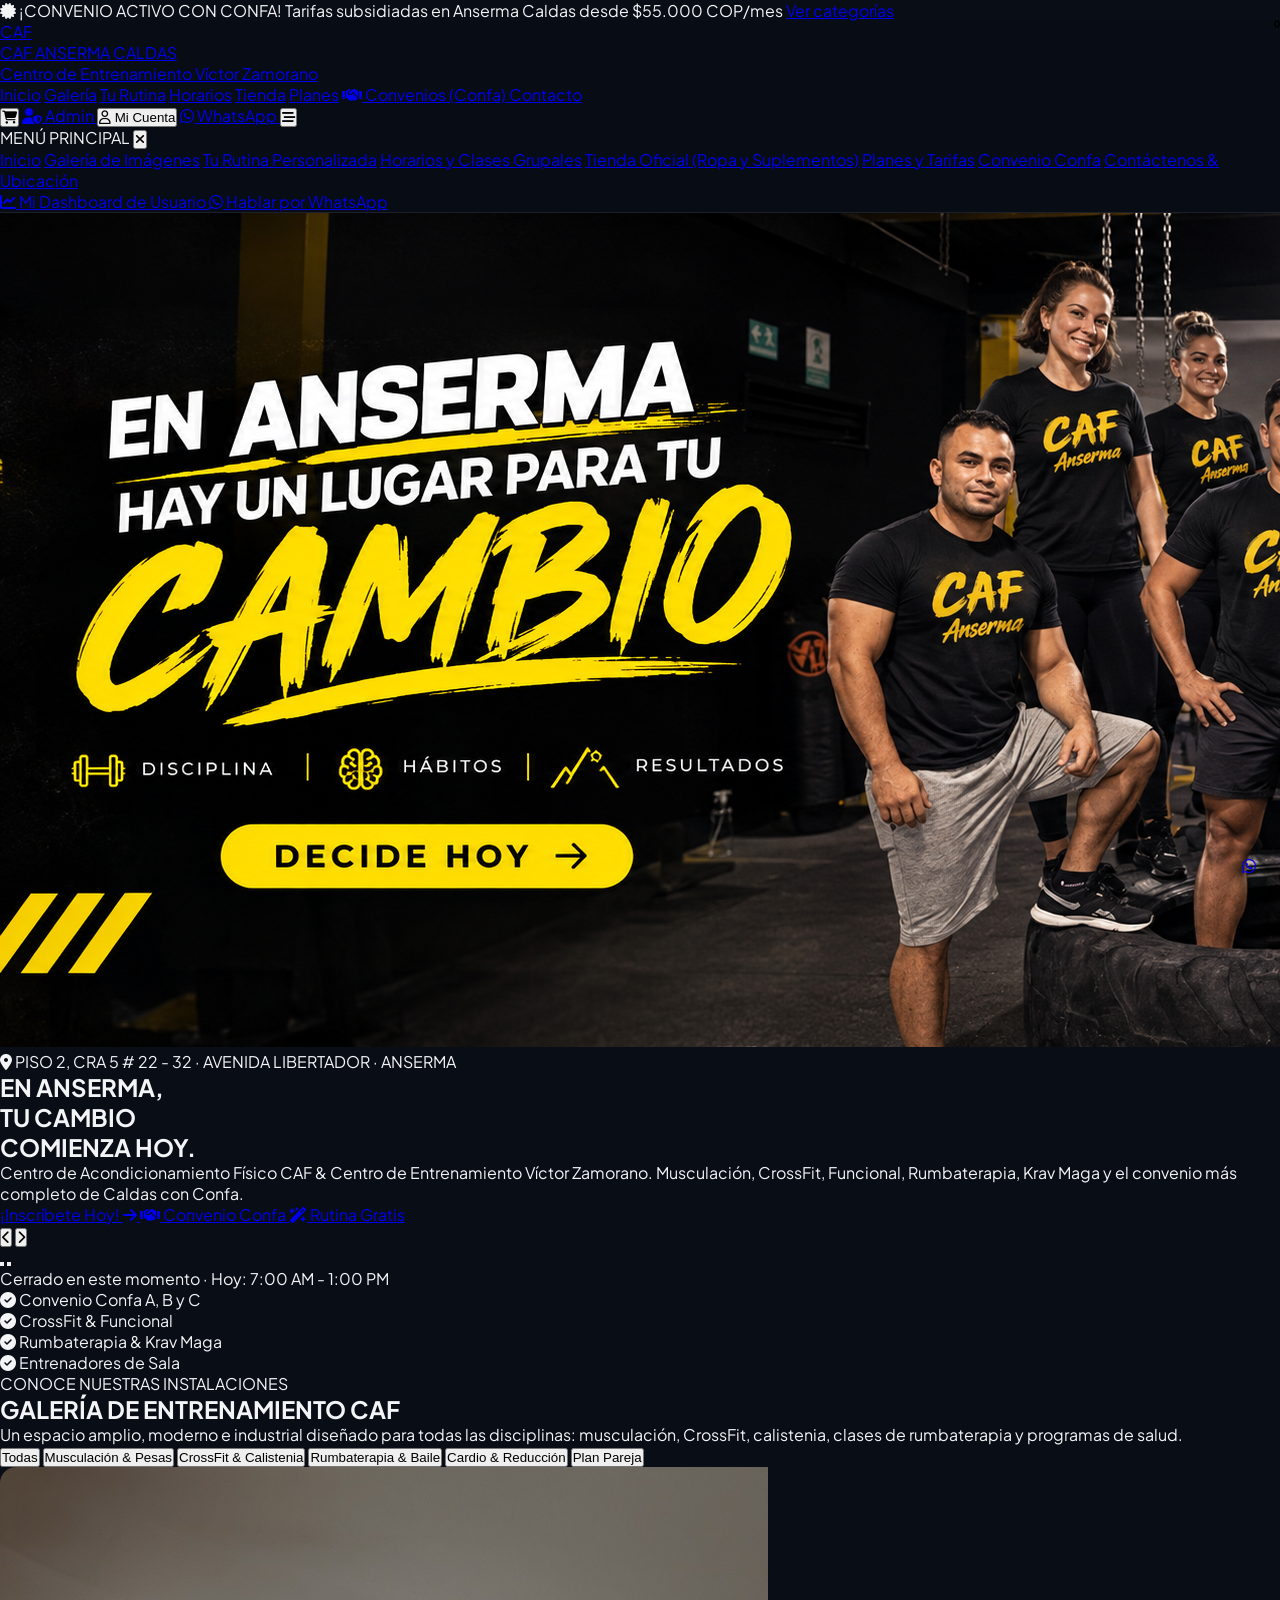
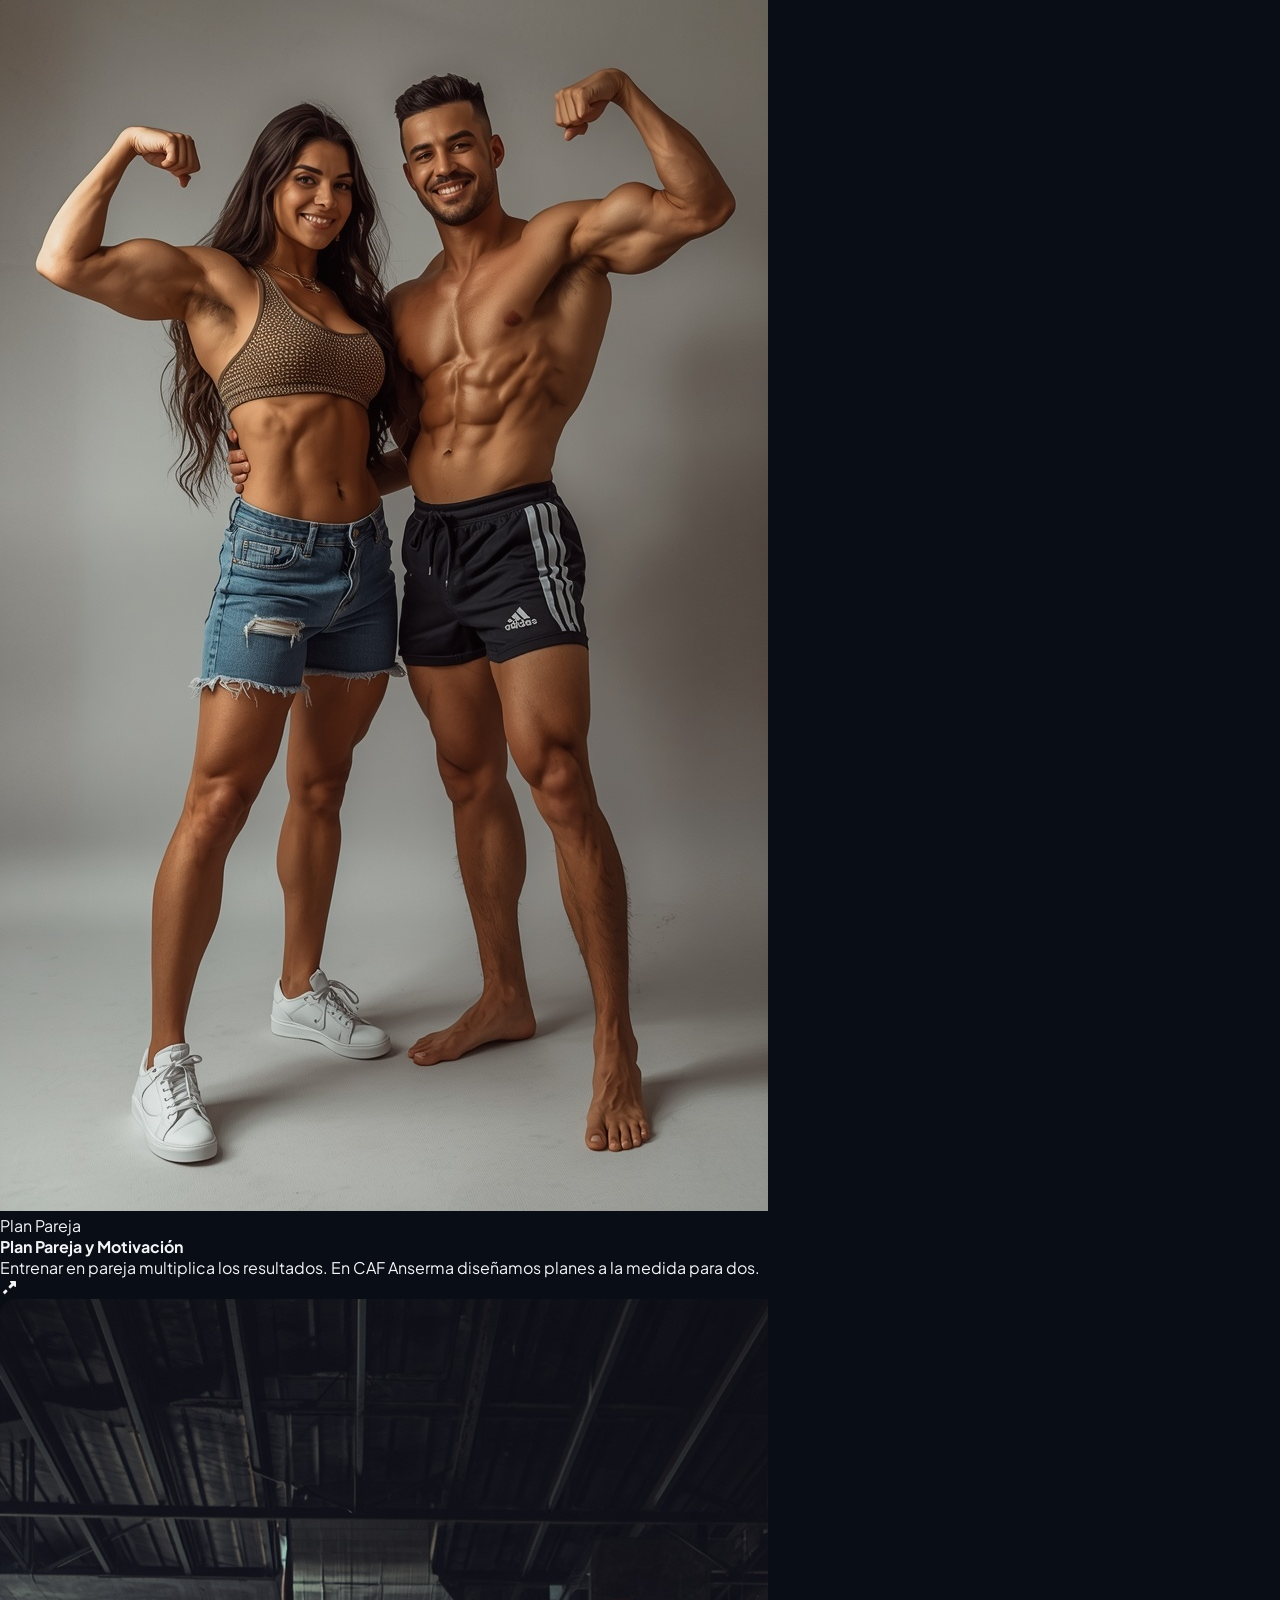
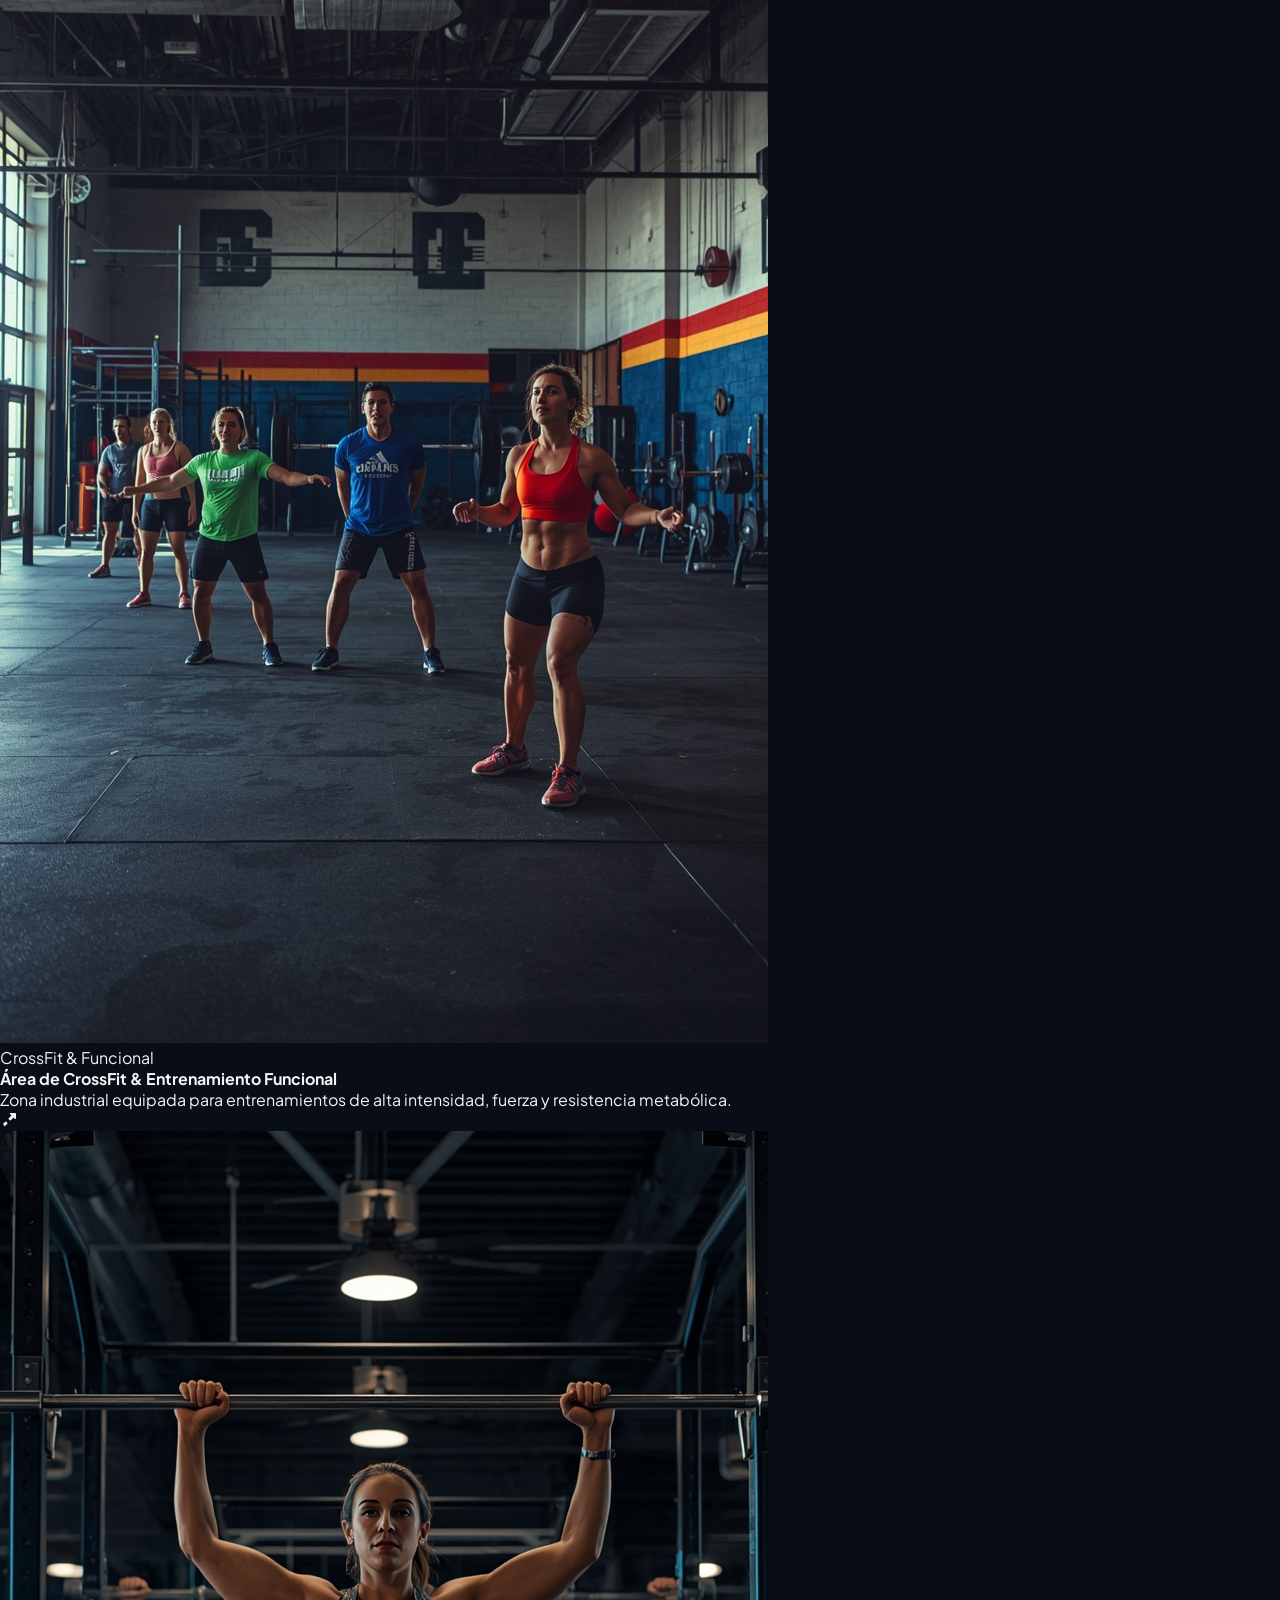
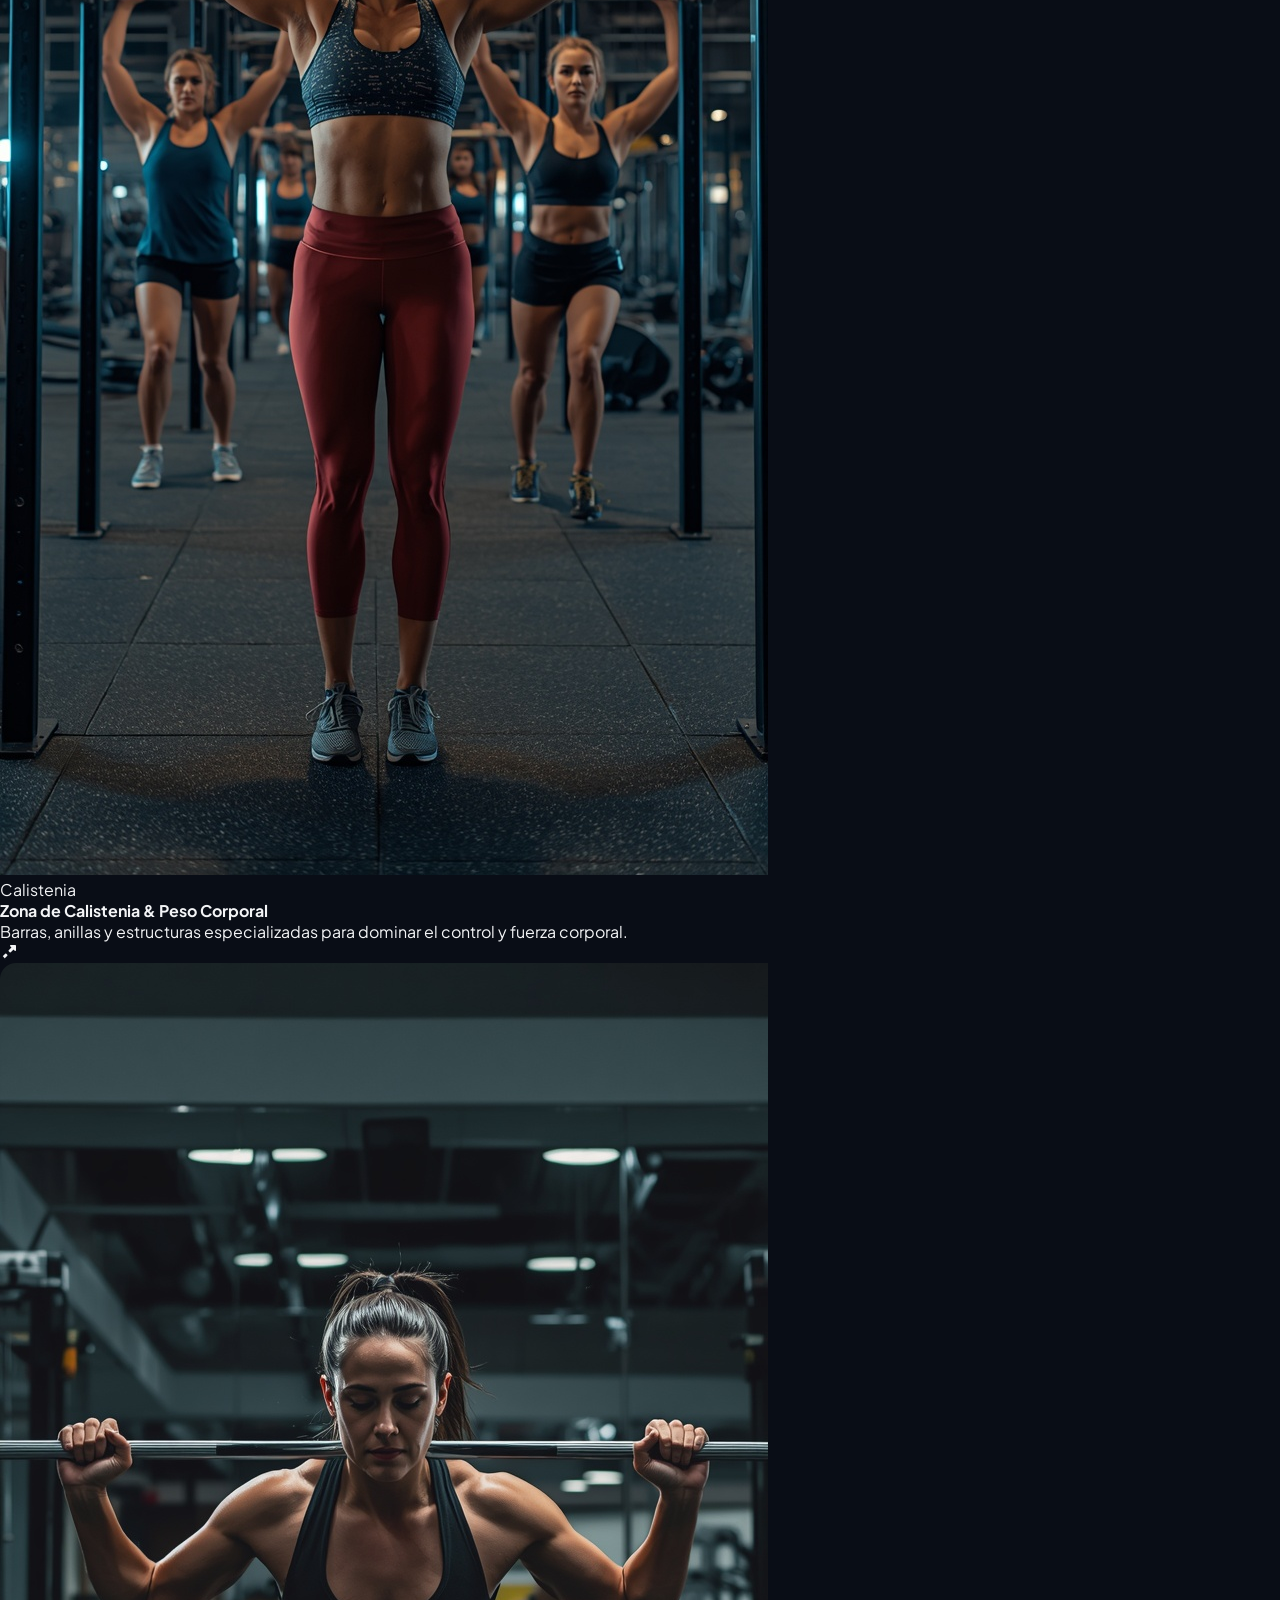
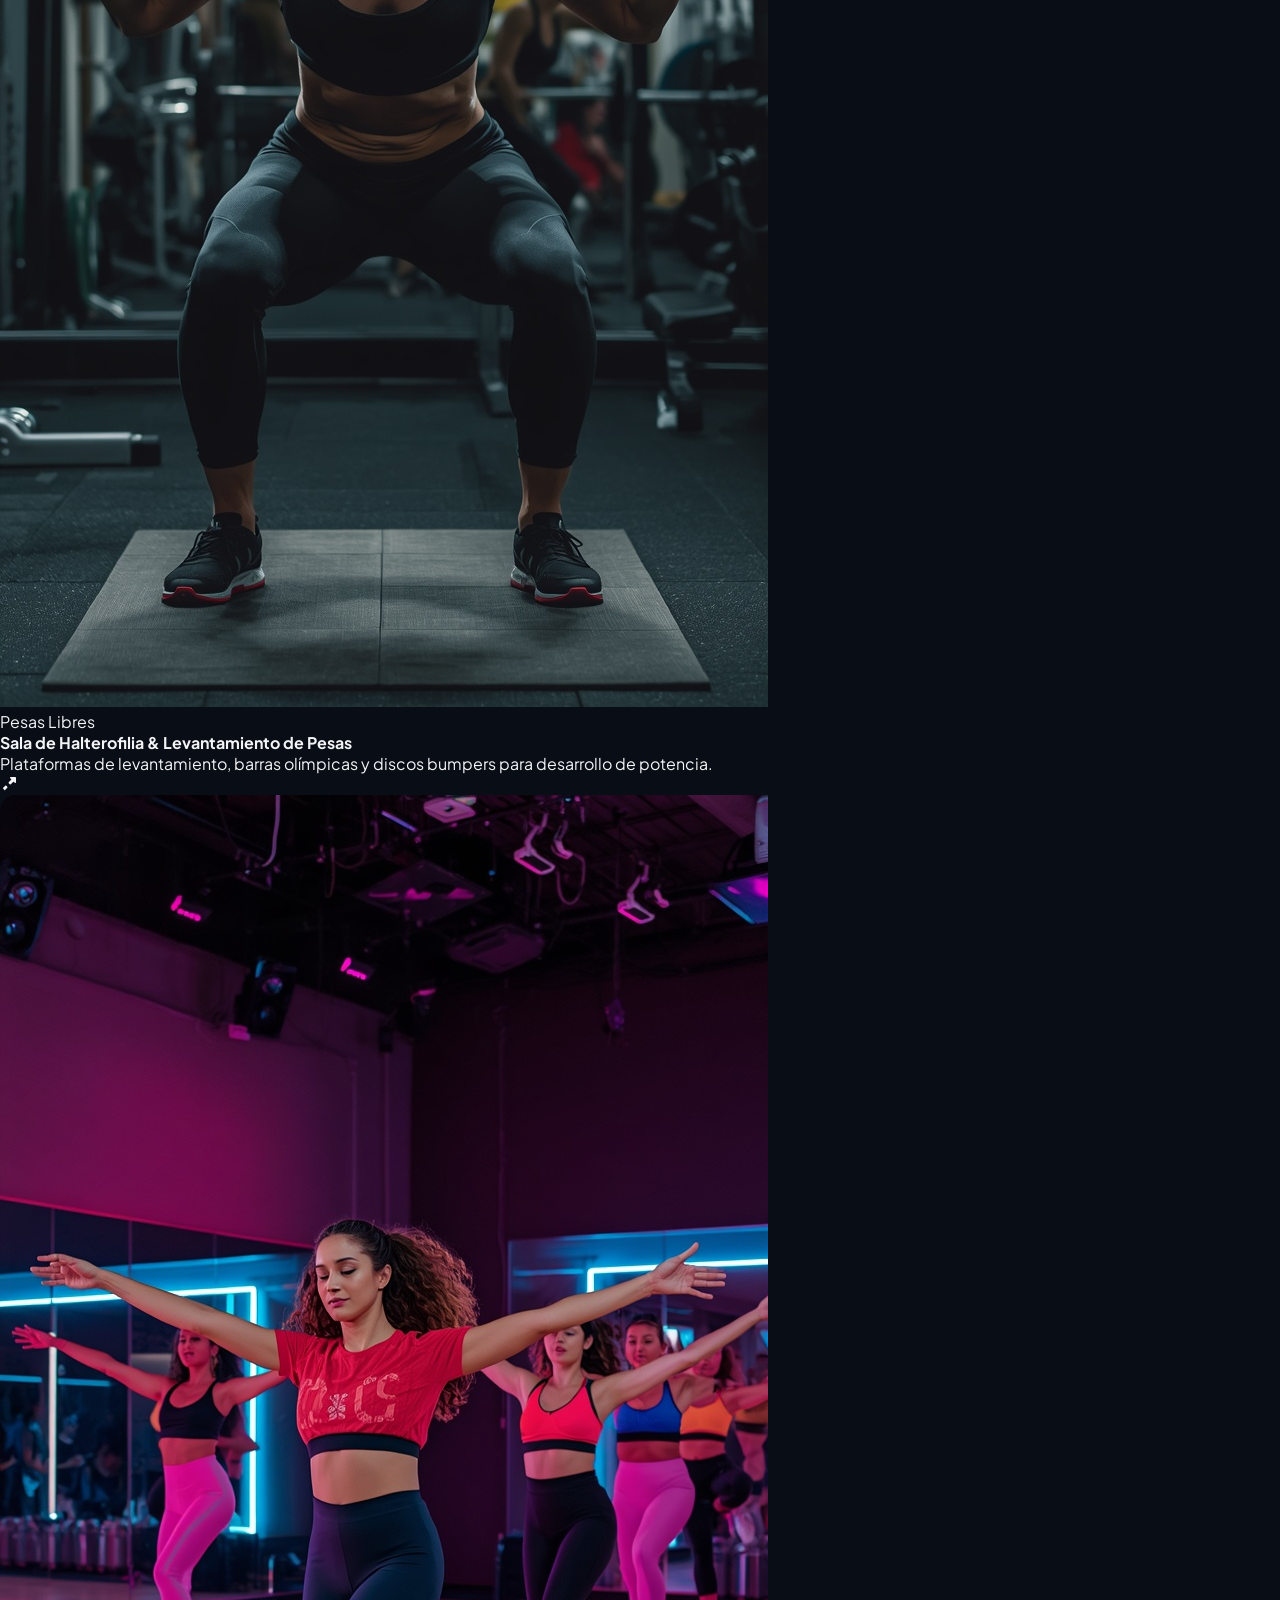
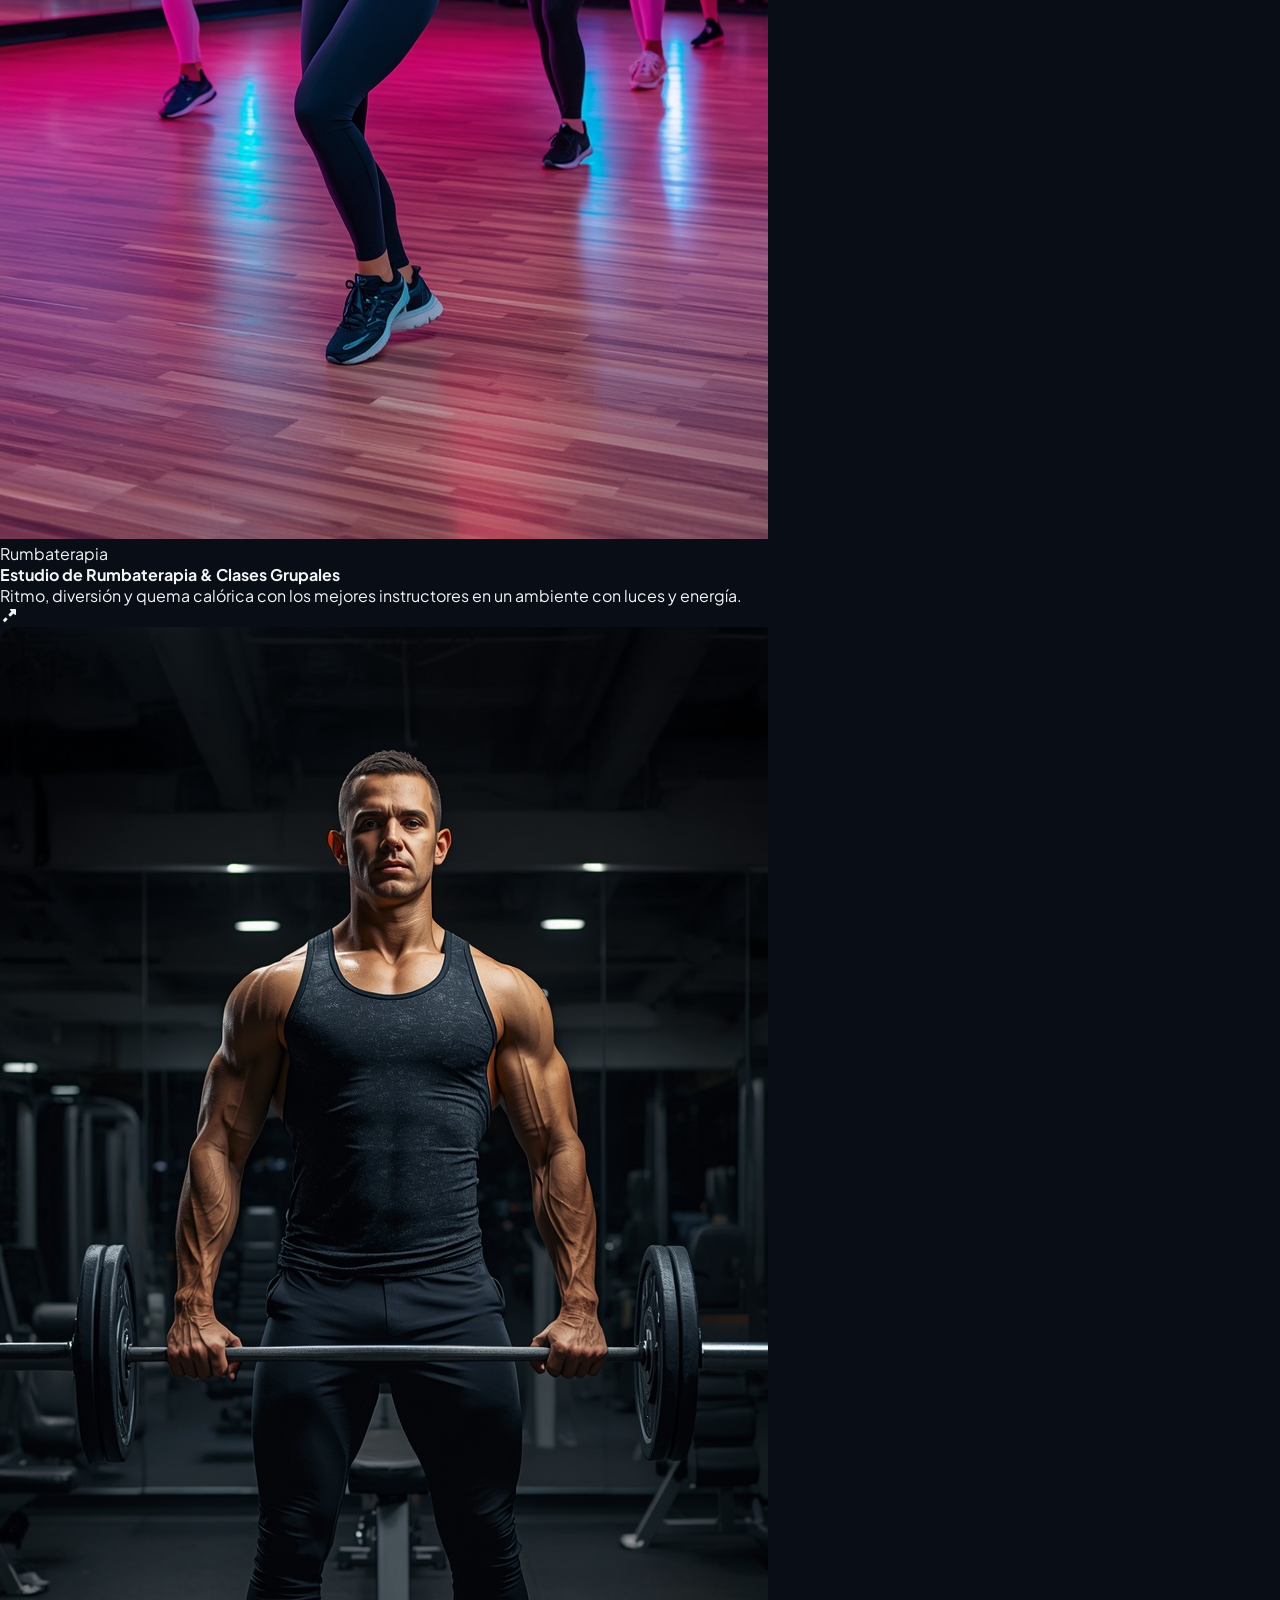
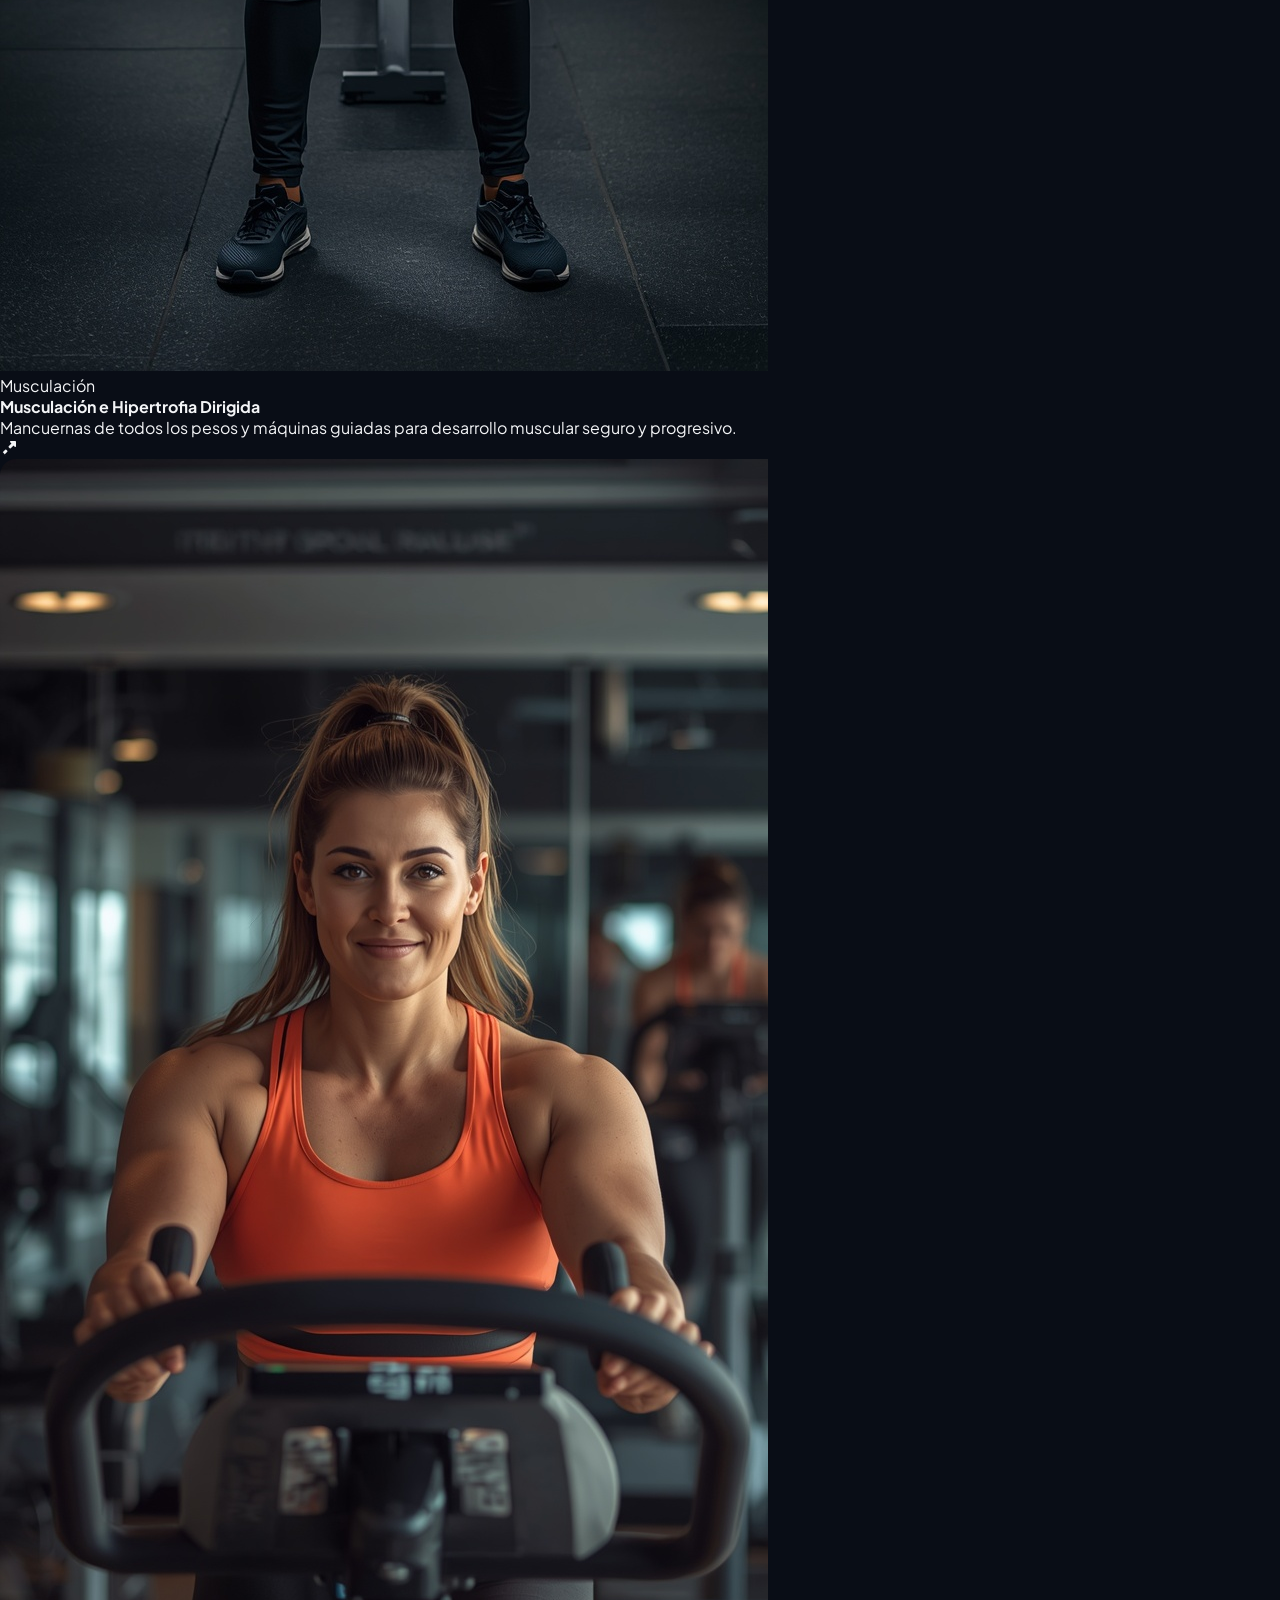
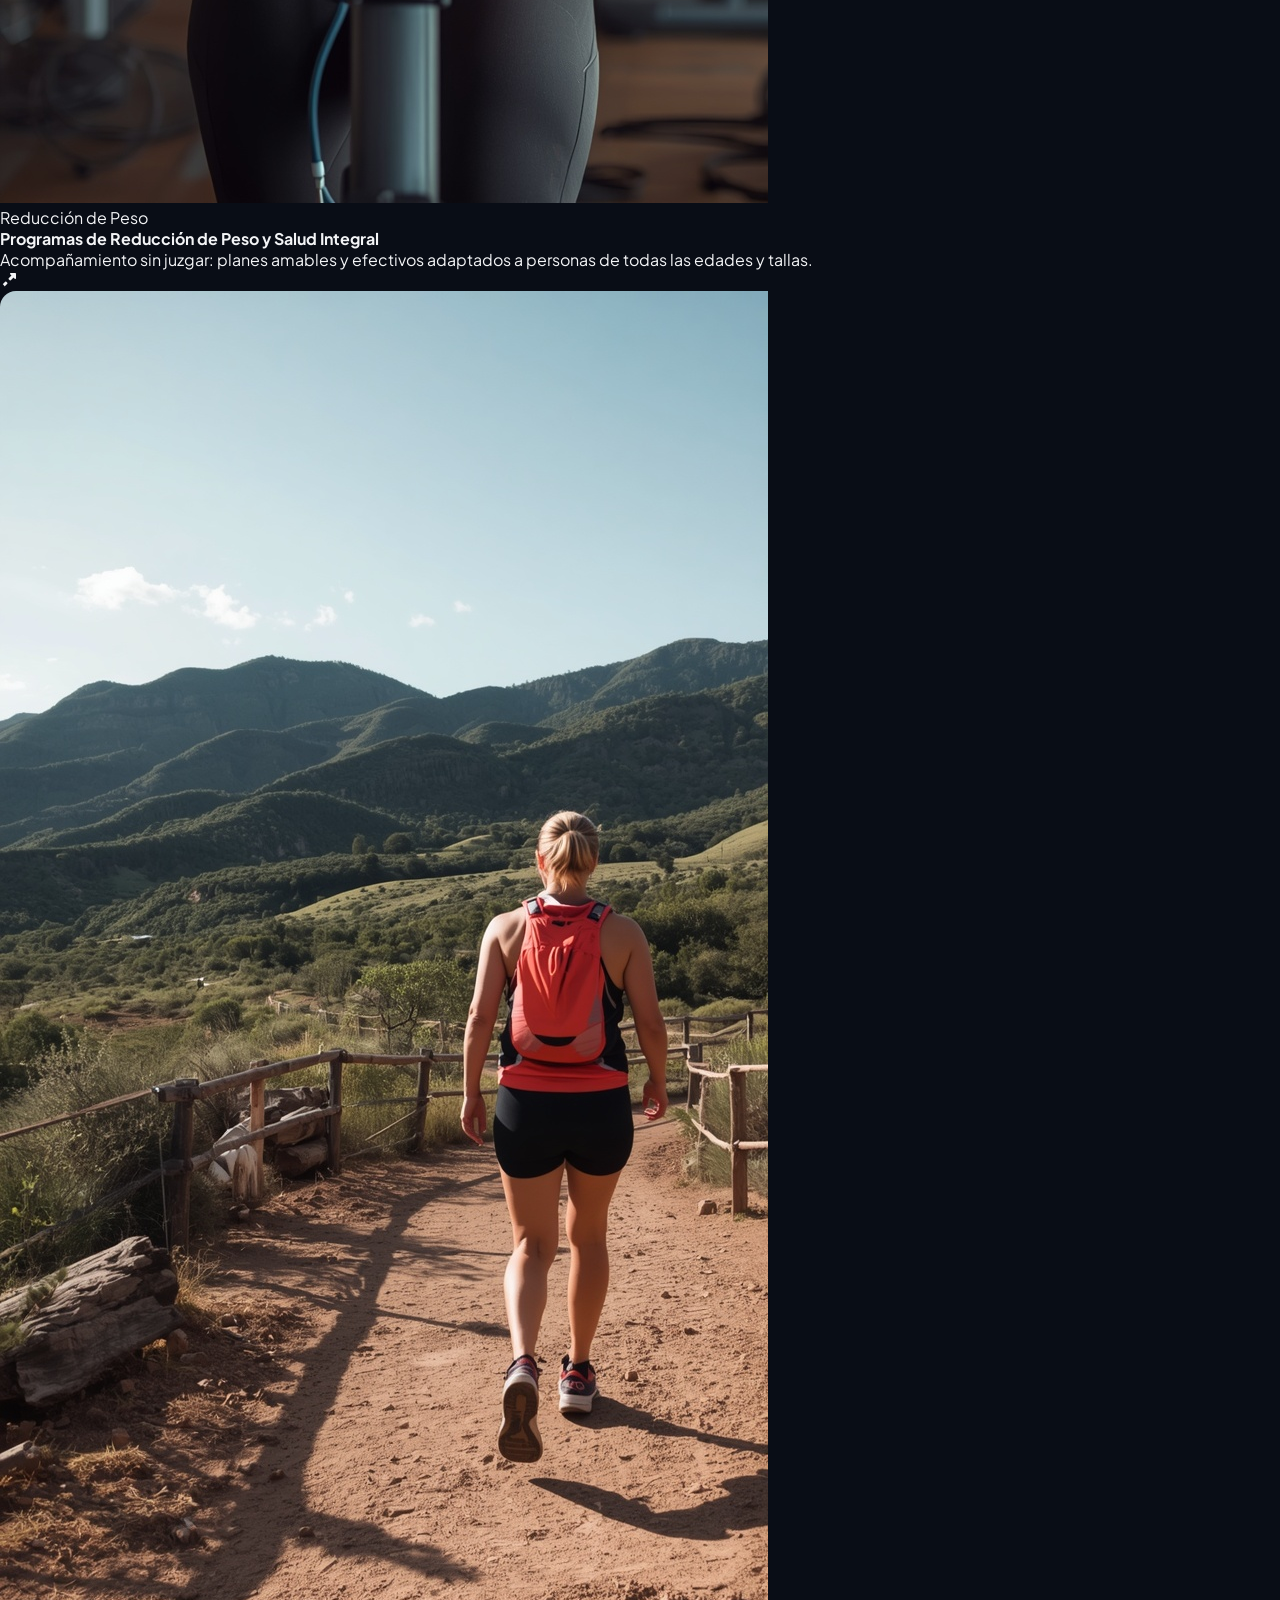
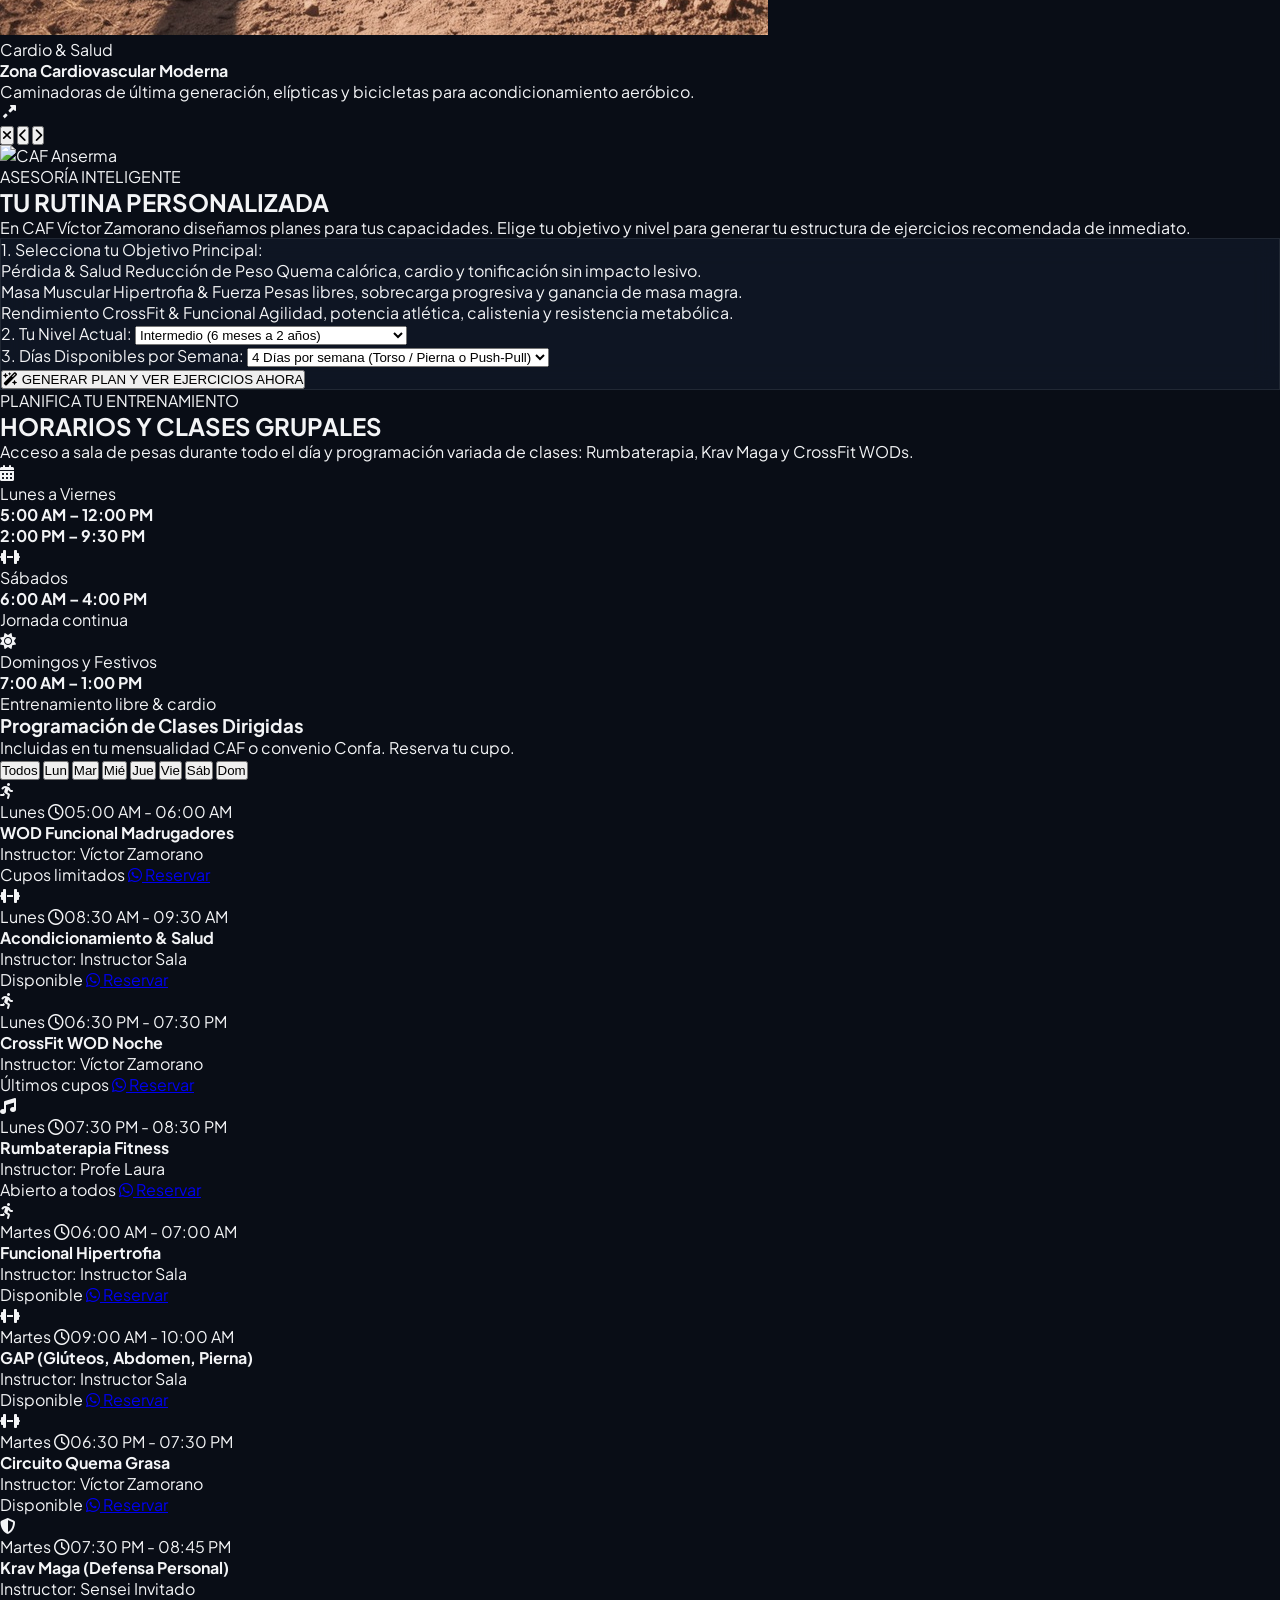
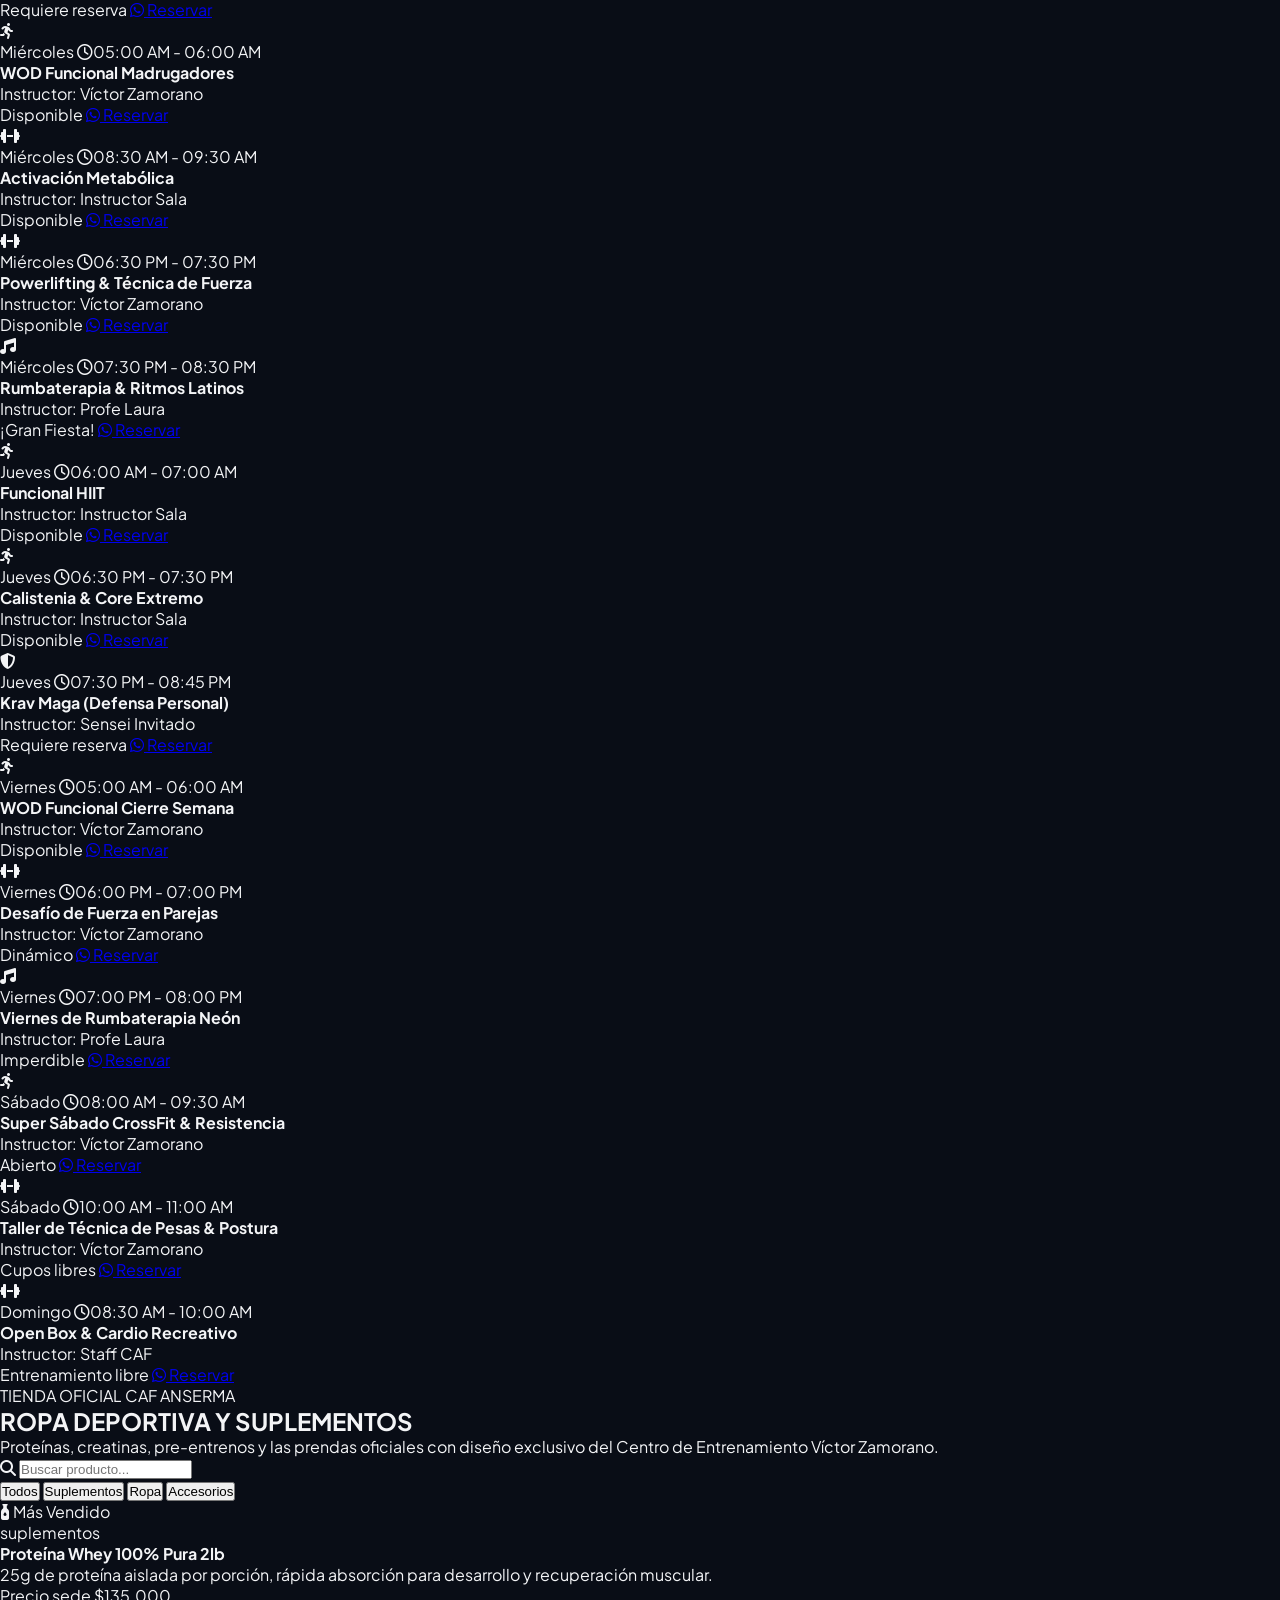
==== commit d17ccd25: "Agregar usuario administrador 123456, finanzas, editor de banners con opacidad, editor tienda y boto" ====
--- a/index.html
+++ b/index.html
@@ -87,11 +87,17 @@
             <span class="cart-count-badge badge-count bg-lime-500 text-black hidden">0</span>
           </button>
 
+          <!-- Admin Direct Link -->
+          <a href="admin.html" class="hidden md:flex items-center gap-1.5 px-3 py-2 rounded-xl bg-slate-900/80 hover:bg-slate-800 border border-slate-800 hover:border-lime-500/30 text-[11px] font-bold text-slate-400 hover:text-lime-400 transition" title="Panel de Administrador (123456 / 123456)">
+            <i class="fa-solid fa-user-shield text-lime-400"></i>
+            <span>Admin</span>
+          </a>
+
           <!-- User / Dashboard Button -->
-          <a id="nav-auth-btn" href="dashboard.html" class="px-4 py-2.5 rounded-xl bg-slate-900 border border-slate-800 text-slate-200 hover:text-lime-400 hover:border-lime-500/50 text-xs sm:text-sm font-bold flex items-center gap-2 transition">
+          <button class="open-login-modal-btn px-4 py-2.5 rounded-xl bg-slate-900 border border-slate-800 text-slate-200 hover:text-lime-400 hover:border-lime-500/50 text-xs sm:text-sm font-bold flex items-center gap-2 transition">
             <i class="fa-regular fa-user"></i>
-            <span>Mi Cuenta</span>
-          </a>
+            <span id="nav-auth-btn">Mi Cuenta</span>
+          </button>
 
           <!-- WhatsApp Direct -->
           <a href="https://wa.me/573100000000?text=Hola%20CAF%20Anserma%20(Víctor%20Zamorano),%20deseo%20información%20sobre%20inscripciones%20y%20tarifas." target="_blank" class="hidden sm:flex items-center gap-2 px-4 py-2.5 rounded-xl bg-emerald-600 hover:bg-emerald-500 text-white font-extrabold text-xs sm:text-sm shadow-lg shadow-emerald-600/20 transition">
@@ -137,74 +143,44 @@
     </div>
   </header>
 
-  <!-- ================= 1. HERO SLIDER (2 BANNERS) ================= -->
+  <!-- ================= 1. HERO SLIDER (BANNERS DINÁMICOS & OPACIDAD) ================= -->
   <section id="inicio" class="relative overflow-hidden slider-container hero-slide-height flex items-center">
     
-    <!-- Banner 1: En Anserma, tu cambio comienza hoy -->
-    <div class="slide active">
-      <div class="absolute inset-0">
-        <img src="assets/images/banner/banner-anserma-cambio.png" alt="En Anserma, tu cambio comienza hoy - CAF Víctor Zamorano" class="w-full h-full object-cover">
-        <div class="absolute inset-0 bg-gradient-to-r from-[#090d16]/95 via-[#090d16]/70 to-[#090d16]/40"></div>
-        <div class="absolute inset-0 bg-gradient-to-t from-[#090d16] via-transparent to-transparent"></div>
-      </div>
-      <div class="relative max-w-7xl mx-auto px-4 sm:px-6 lg:px-8 py-24 md:py-32 flex items-center min-h-[560px] md:min-h-[640px]">
-        <div class="max-w-2xl space-y-6">
-          <div class="inline-flex items-center gap-2 px-3 py-1.5 rounded-full bg-lime-500/20 border border-lime-500/40 text-lime-400 text-xs font-extrabold">
-            <i class="fa-solid fa-location-dot"></i> PISO 2, CRA 5 # 22 - 32 · AVENIDA LIBERTADOR · ANSERMA
-          </div>
-          <h1 class="text-4xl sm:text-6xl lg:text-7xl font-black tracking-tight text-white uppercase leading-none">
-            EN ANSERMA,<br>
-            <span class="text-transparent bg-clip-text bg-gradient-to-r from-lime-400 to-lime-500">TU CAMBIO</span><br>
-            COMIENZA HOY.
-          </h1>
-          <p class="text-slate-300 text-base sm:text-lg font-medium leading-relaxed">
-            Centro de Acondicionamiento Físico CAF & Centro de Entrenamiento Víctor Zamorano. Musculación, CrossFit, Funcional, Rumbaterapia, Krav Maga y el convenio más completo de Caldas con Confa.
-          </p>
-          <div class="flex flex-wrap items-center gap-4 pt-2">
-            <a href="#planes" class="px-6 py-3.5 bg-lime-500 hover:bg-lime-400 text-black font-extrabold text-sm sm:text-base rounded-2xl shadow-xl shadow-lime-500/25 transition transform hover:-translate-y-0.5 flex items-center gap-2">
-              <span>¡Inscríbete Hoy!</span>
-              <i class="fa-solid fa-arrow-right"></i>
-            </a>
-            <a href="#convenios" class="px-6 py-3.5 bg-slate-900/90 hover:bg-slate-800 text-white border border-slate-700 hover:border-lime-500/50 font-bold text-sm sm:text-base rounded-2xl backdrop-blur-md transition flex items-center gap-2">
-              <i class="fa-solid fa-handshake text-lime-400"></i>
-              <span>Convenio Confa</span>
-            </a>
-            <a href="#rutina" class="px-5 py-3.5 bg-transparent hover:bg-white/10 text-slate-300 hover:text-white font-semibold text-sm rounded-2xl transition">
-              <i class="fa-solid fa-wand-magic-sparkles mr-1 text-lime-400"></i> Rutina Gratis
-            </a>
-          </div>
-        </div>
-      </div>
-    </div>
-
-    <!-- Banner 2: Cambia tu cuerpo, cambia tu mente -->
-    <div class="slide">
-      <div class="absolute inset-0">
-        <img src="assets/images/banner/banner-cambia-cuerpo.png" alt="Cambia tu cuerpo, cambia tu mente - CAF Víctor Zamorano" class="w-full h-full object-cover">
-        <div class="absolute inset-0 bg-gradient-to-r from-[#090d16]/95 via-[#090d16]/75 to-[#090d16]/40"></div>
-        <div class="absolute inset-0 bg-gradient-to-t from-[#090d16] via-transparent to-transparent"></div>
-      </div>
-      <div class="relative max-w-7xl mx-auto px-4 sm:px-6 lg:px-8 py-24 md:py-32 flex items-center min-h-[560px] md:min-h-[640px]">
-        <div class="max-w-2xl space-y-6">
-          <div class="inline-flex items-center gap-2 px-3 py-1.5 rounded-full bg-orange-500/20 border border-orange-500/40 text-orange-400 text-xs font-extrabold">
-            <i class="fa-solid fa-fire"></i> RESULTADOS REALES CON ASESORÍA DE SALA
-          </div>
-          <h1 class="text-4xl sm:text-6xl lg:text-7xl font-black tracking-tight text-white uppercase leading-none">
-            CAMBIA TU CUERPO,<br>
-            <span class="text-transparent bg-clip-text bg-gradient-to-r from-orange-400 via-amber-400 to-lime-400">CAMBIA TU MENTE.</span>
-          </h1>
-          <p class="text-slate-300 text-base sm:text-lg font-medium leading-relaxed">
-            Planes diseñados para cada meta: hipertrofia, reducción de peso, acondicionamiento y bienestar total. Entrena solo o aprovecha nuestro exclusivo <strong class="text-white">Plan Pareja CAF</strong>.
-          </p>
-          <div class="flex flex-wrap items-center gap-4 pt-2">
-            <a href="#rutina" class="px-6 py-3.5 bg-orange-500 hover:bg-orange-400 text-black font-extrabold text-sm sm:text-base rounded-2xl shadow-xl shadow-orange-500/25 transition transform hover:-translate-y-0.5 flex items-center gap-2">
-              <i class="fa-solid fa-dumbbell"></i>
-              <span>Crear Mi Rutina</span>
-            </a>
-            <a href="https://wa.me/573100000000?text=Hola%20CAF%20Anserma,%20quiero%20conocer%20el%20Plan%20Pareja%20y%20tarifas." target="_blank" class="px-6 py-3.5 bg-emerald-600 hover:bg-emerald-500 text-white font-bold text-sm sm:text-base rounded-2xl shadow-lg transition flex items-center gap-2">
-              <i class="fa-brands fa-whatsapp"></i>
-              <span>Preguntar por WhatsApp</span>
-            </a>
+    <!-- Dynamic Slides Wrapper -->
+    <div id="hero-slider-wrapper" class="w-full h-full relative">
+      <!-- Banner 1: En Anserma, tu cambio comienza hoy -->
+      <div class="slide active">
+        <div class="absolute inset-0">
+          <img src="assets/images/banner/banner-anserma-cambio.png" alt="En Anserma, tu cambio comienza hoy - CAF Víctor Zamorano" class="w-full h-full object-cover">
+          <div class="absolute inset-0 bg-slate-950/75"></div>
+          <div class="absolute inset-0 bg-gradient-to-t from-[#090d16] via-transparent to-transparent"></div>
+        </div>
+        <div class="relative max-w-7xl mx-auto px-4 sm:px-6 lg:px-8 py-24 md:py-32 flex items-center min-h-[560px] md:min-h-[640px]">
+          <div class="max-w-2xl space-y-6">
+            <div class="inline-flex items-center gap-2 px-3 py-1.5 rounded-full bg-lime-500/20 border border-lime-500/40 text-lime-400 text-xs font-extrabold">
+              <i class="fa-solid fa-location-dot"></i> PISO 2, CRA 5 # 22 - 32 · AVENIDA LIBERTADOR · ANSERMA
+            </div>
+            <h1 class="text-4xl sm:text-6xl lg:text-7xl font-black tracking-tight text-white uppercase leading-none">
+              EN ANSERMA,<br>
+              <span class="text-transparent bg-clip-text bg-gradient-to-r from-lime-400 to-lime-500">TU CAMBIO</span><br>
+              COMIENZA HOY.
+            </h1>
+            <p class="text-slate-300 text-base sm:text-lg font-medium leading-relaxed">
+              Centro de Acondicionamiento Físico CAF & Centro de Entrenamiento Víctor Zamorano. Musculación, CrossFit, Funcional, Rumbaterapia, Krav Maga y el convenio más completo de Caldas con Confa.
+            </p>
+            <div class="flex flex-wrap items-center gap-4 pt-2">
+              <a href="#planes" class="px-6 py-3.5 bg-lime-500 hover:bg-lime-400 text-black font-extrabold text-sm sm:text-base rounded-2xl shadow-xl shadow-lime-500/25 transition transform hover:-translate-y-0.5 flex items-center gap-2">
+                <span>¡Inscríbete Hoy!</span>
+                <i class="fa-solid fa-arrow-right"></i>
+              </a>
+              <a href="#convenios" class="px-6 py-3.5 bg-slate-900/90 hover:bg-slate-800 text-white border border-slate-700 hover:border-lime-500/50 font-bold text-sm sm:text-base rounded-2xl backdrop-blur-md transition flex items-center gap-2">
+                <i class="fa-solid fa-handshake text-lime-400"></i>
+                <span>Convenio Confa</span>
+              </a>
+              <a href="#rutina" class="px-5 py-3.5 bg-transparent hover:bg-white/10 text-slate-300 hover:text-white font-semibold text-sm rounded-2xl transition">
+                <i class="fa-solid fa-wand-magic-sparkles mr-1 text-lime-400"></i> Rutina Gratis
+              </a>
+            </div>
           </div>
         </div>
       </div>
@@ -218,10 +194,9 @@
       <i class="fa-solid fa-chevron-right"></i>
     </button>
 
-    <!-- Slider Dots -->
-    <div class="absolute bottom-6 left-1/2 -translate-x-1/2 z-20 flex items-center gap-2.5">
+    <!-- Slider Dots Container -->
+    <div id="slider-dots-container" class="absolute bottom-6 left-1/2 -translate-x-1/2 z-20 flex items-center gap-2.5">
       <button class="slider-dot h-3 w-8 rounded-full bg-lime-500 transition-all duration-300"></button>
-      <button class="slider-dot h-3 w-3 rounded-full bg-white/40 hover:bg-white transition-all duration-300"></button>
     </div>
 
   </section>
@@ -1016,12 +991,17 @@
         </div>
 
         <div>
-          <h4 class="text-white font-bold text-sm mb-3">Acceso Socios</h4>
-          <p class="text-slate-400 mb-3">Monitorea tu peso, consulta tu saldo y accede a tu rutina desde el panel de control.</p>
-          <a href="dashboard.html" class="inline-flex items-center gap-2 px-4 py-2.5 rounded-xl bg-slate-900 border border-slate-700 text-white font-bold hover:border-lime-500 transition">
-            <i class="fa-solid fa-arrow-right-to-bracket text-lime-400"></i>
-            <span>Ir a Mi Dashboard</span>
-          </a>
+          <h4 class="text-white font-bold text-sm mb-3">Acceso Socios & Admin</h4>
+          <p class="text-slate-400 mb-3">Monitorea tu peso o gestiona inscritos, finanzas y banners desde el panel administrativo.</p>
+          <div class="flex flex-col gap-2">
+            <button class="open-login-modal-btn w-full py-2.5 px-3 rounded-xl bg-slate-900 border border-slate-700 text-white font-bold hover:border-lime-500 transition text-xs flex items-center justify-center gap-2">
+              <i class="fa-solid fa-arrow-right-to-bracket text-lime-400"></i>
+              <span>Iniciar Sesión / Mi Cuenta</span>
+            </button>
+            <a href="admin.html" class="w-full py-2 px-3 rounded-xl bg-slate-950 border border-slate-800 text-slate-400 hover:text-lime-400 transition text-[11px] text-center font-bold">
+              <i class="fa-solid fa-user-shield text-lime-400 mr-1"></i> Panel Admin (123456 / 123456)
+            </a>
+          </div>
         </div>
 
       </div>
@@ -1032,12 +1012,64 @@
       </div>
     </div>
   </footer>
+
+  <!-- ================= BACK TO TOP BUTTON (FLECHITA ENCIMA DE WHATSAPP) ================= -->
+  <button id="back-to-top-btn" class="back-to-top-btn" title="Subir al inicio de la página" aria-label="Volver arriba">
+    <i class="fa-solid fa-arrow-up"></i>
+  </button>
 
   <!-- ================= FLOATING WHATSAPP BUTTON ================= -->
   <a href="https://wa.me/573100000000?text=Hola%20CAF%20Anserma,%20quisiera%20más%20información%20sobre%20los%20planes%20y%20el%20convenio%20Confa." target="_blank" class="whatsapp-float flex items-center justify-center w-14 h-14 bg-emerald-500 hover:bg-emerald-400 text-white rounded-full text-2xl" title="Preguntar por WhatsApp">
     <i class="fa-brands fa-whatsapp"></i>
   </a>
 
+  <!-- ================= MODAL: INICIO DE SESIÓN (ADMIN 123456 & SOCIO) ================= -->
+  <div id="login-modal" class="fixed inset-0 z-50 bg-black/80 backdrop-blur-sm hidden flex items-center justify-center p-4">
+    <div class="bg-slate-950 border border-slate-800 rounded-3xl max-w-md w-full p-6 sm:p-8 shadow-2xl relative">
+      <button id="close-login-modal-btn" class="absolute top-5 right-5 text-slate-400 hover:text-white">
+        <i class="fa-solid fa-xmark text-lg"></i>
+      </button>
+
+      <div class="text-center mb-6">
+        <div class="w-12 h-12 rounded-2xl bg-lime-500 flex items-center justify-center text-black font-black text-xl mx-auto shadow-md mb-2">
+          CAF
+        </div>
+        <h3 class="text-xl font-black text-white">Iniciar Sesión</h3>
+        <p class="text-xs text-slate-400">Acceso para Socios y Panel Administrador</p>
+      </div>
+
+      <div id="login-error-msg" class="hidden mb-4 p-3 rounded-xl bg-rose-500/15 border border-rose-500/30 text-rose-400 text-xs font-semibold text-center"></div>
+
+      <form id="login-form" class="space-y-4">
+        <div>
+          <label for="login-username-input" class="block text-xs font-bold text-slate-300 uppercase mb-1">Usuario o Correo:</label>
+          <input id="login-username-input" type="text" required placeholder="Ej: 123456 o correo@socio.com" class="w-full bg-slate-900 border border-slate-800 text-white rounded-xl px-4 py-2.5 text-xs sm:text-sm focus:border-lime-500 font-mono">
+        </div>
+
+        <div>
+          <label for="login-password-input" class="block text-xs font-bold text-slate-300 uppercase mb-1">Contraseña:</label>
+          <input id="login-password-input" type="password" required placeholder="••••••" class="w-full bg-slate-900 border border-slate-800 text-white rounded-xl px-4 py-2.5 text-xs sm:text-sm focus:border-lime-500 font-mono">
+        </div>
+
+        <button type="submit" class="w-full py-3 bg-lime-500 hover:bg-lime-400 text-black font-black text-xs sm:text-sm rounded-xl shadow-lg transition">
+          Ingresar
+        </button>
+
+        <div class="pt-4 border-t border-slate-800/80 space-y-2">
+          <span class="text-[11px] text-slate-400 block text-center uppercase tracking-wider font-bold">Accesos Rápidos:</span>
+          
+          <button type="button" id="login-demo-admin-btn" class="w-full py-2.5 bg-slate-900 hover:bg-slate-800 border border-slate-800 text-lime-400 font-bold text-xs rounded-xl flex items-center justify-center gap-2 transition">
+            <i class="fa-solid fa-user-shield"></i> Entrar como Administrador (123456 / 123456)
+          </button>
+          
+          <button type="button" id="login-demo-socio-btn" class="w-full py-2.5 bg-slate-900 hover:bg-slate-800 border border-slate-800 text-white font-bold text-xs rounded-xl flex items-center justify-center gap-2 transition">
+            <i class="fa-solid fa-user"></i> Entrar como Socio Demo (Carlos Andrés)
+          </button>
+        </div>
+      </form>
+    </div>
+  </div>
+
   <!-- Main JavaScript File -->
   <script src="assets/js/app.js"></script>
 </body>
--- a/assets/css/styles.css
+++ b/assets/css/styles.css
@@ -190,3 +190,41 @@
     min-height: 640px;
   }
 }
+
+/* Back to Top floating button (above WhatsApp) */
+.back-to-top-btn {
+  position: fixed;
+  bottom: 92px;
+  right: 24px;
+  z-index: 998;
+  width: 48px;
+  height: 48px;
+  border-radius: 9999px;
+  background: rgba(17, 24, 39, 0.9);
+  color: var(--caf-primary);
+  border: 1.5px solid rgba(132, 204, 22, 0.4);
+  backdrop-filter: blur(8px);
+  display: flex;
+  align-items: center;
+  justify-content: center;
+  font-size: 1.1rem;
+  box-shadow: 0 8px 20px -3px rgba(0, 0, 0, 0.5);
+  cursor: pointer;
+  transition: all 0.3s cubic-bezier(0.34, 1.56, 0.64, 1);
+  opacity: 0;
+  visibility: hidden;
+  transform: translateY(10px);
+}
+
+.back-to-top-btn.visible {
+  opacity: 1;
+  visibility: visible;
+  transform: translateY(0);
+}
+
+.back-to-top-btn:hover {
+  background: var(--caf-primary);
+  color: #000;
+  transform: translateY(-4px) scale(1.05);
+  box-shadow: 0 10px 25px -4px var(--caf-primary-glow);
+}
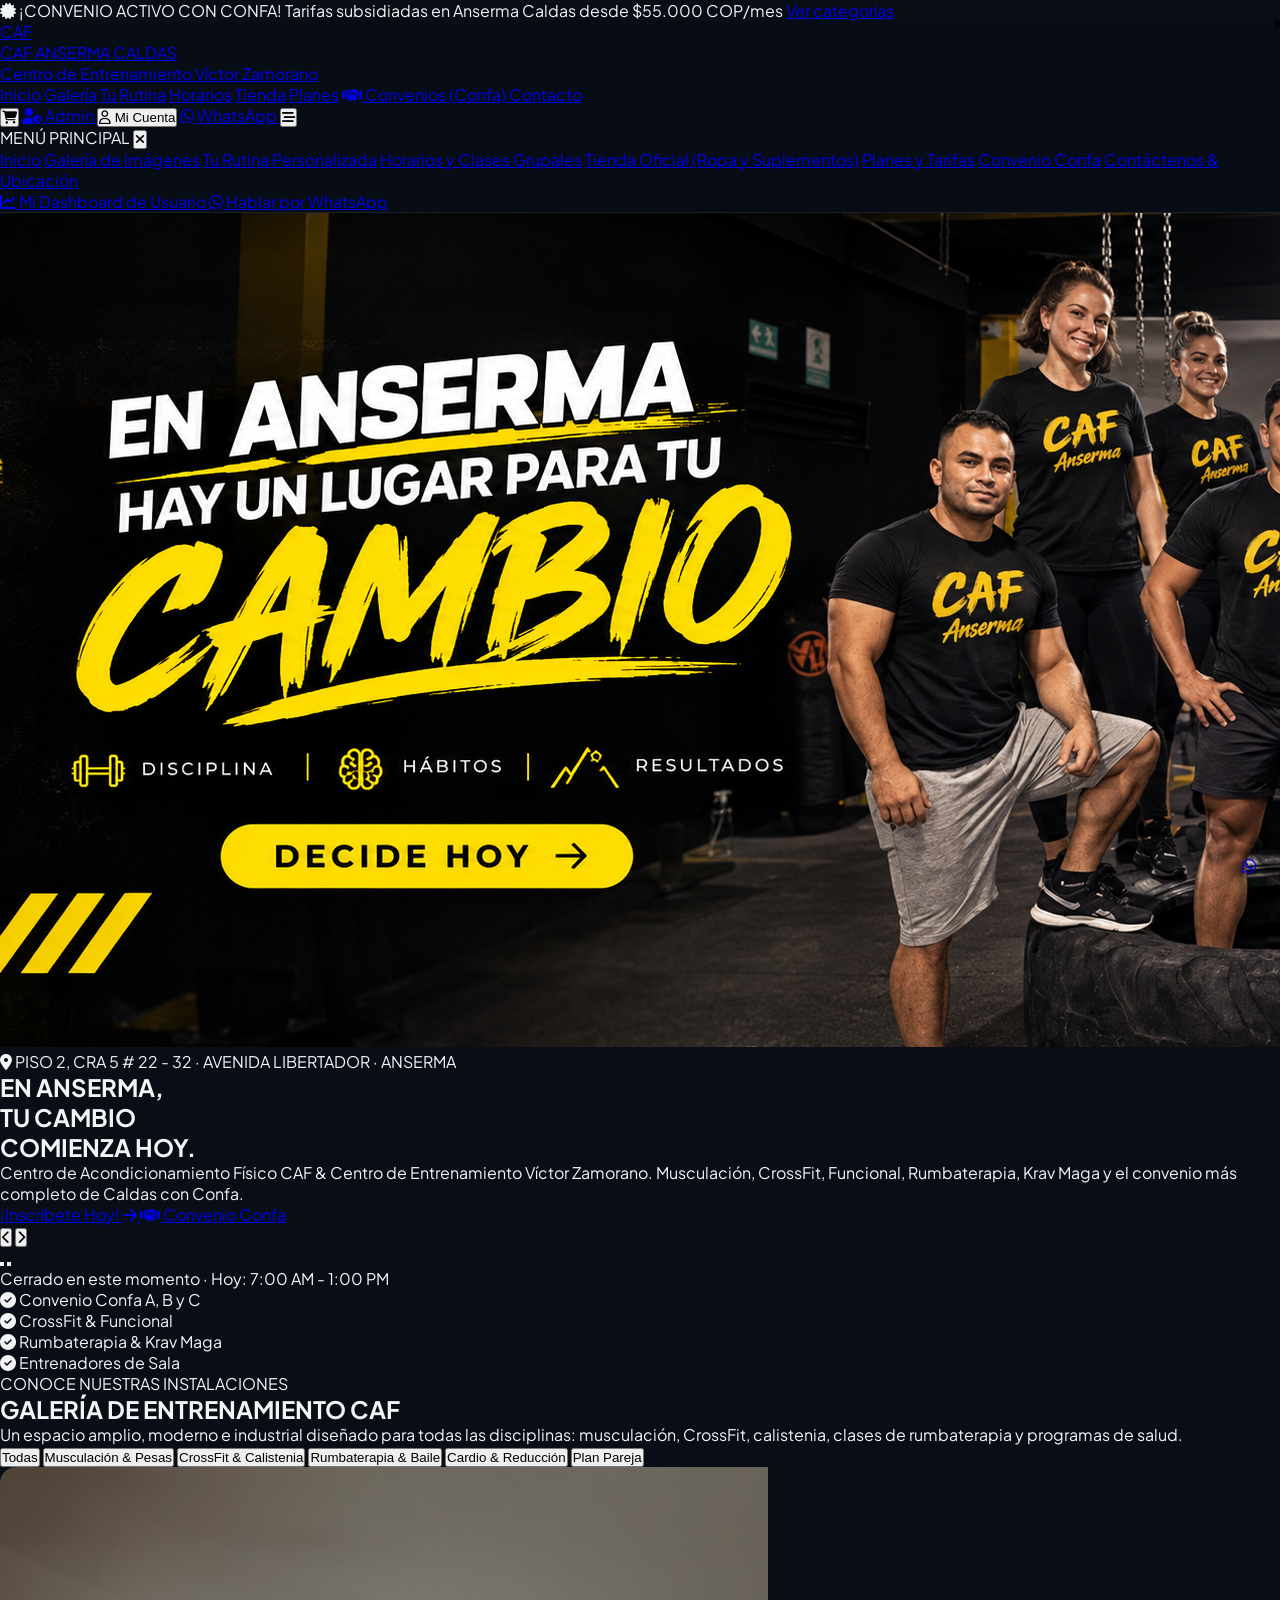
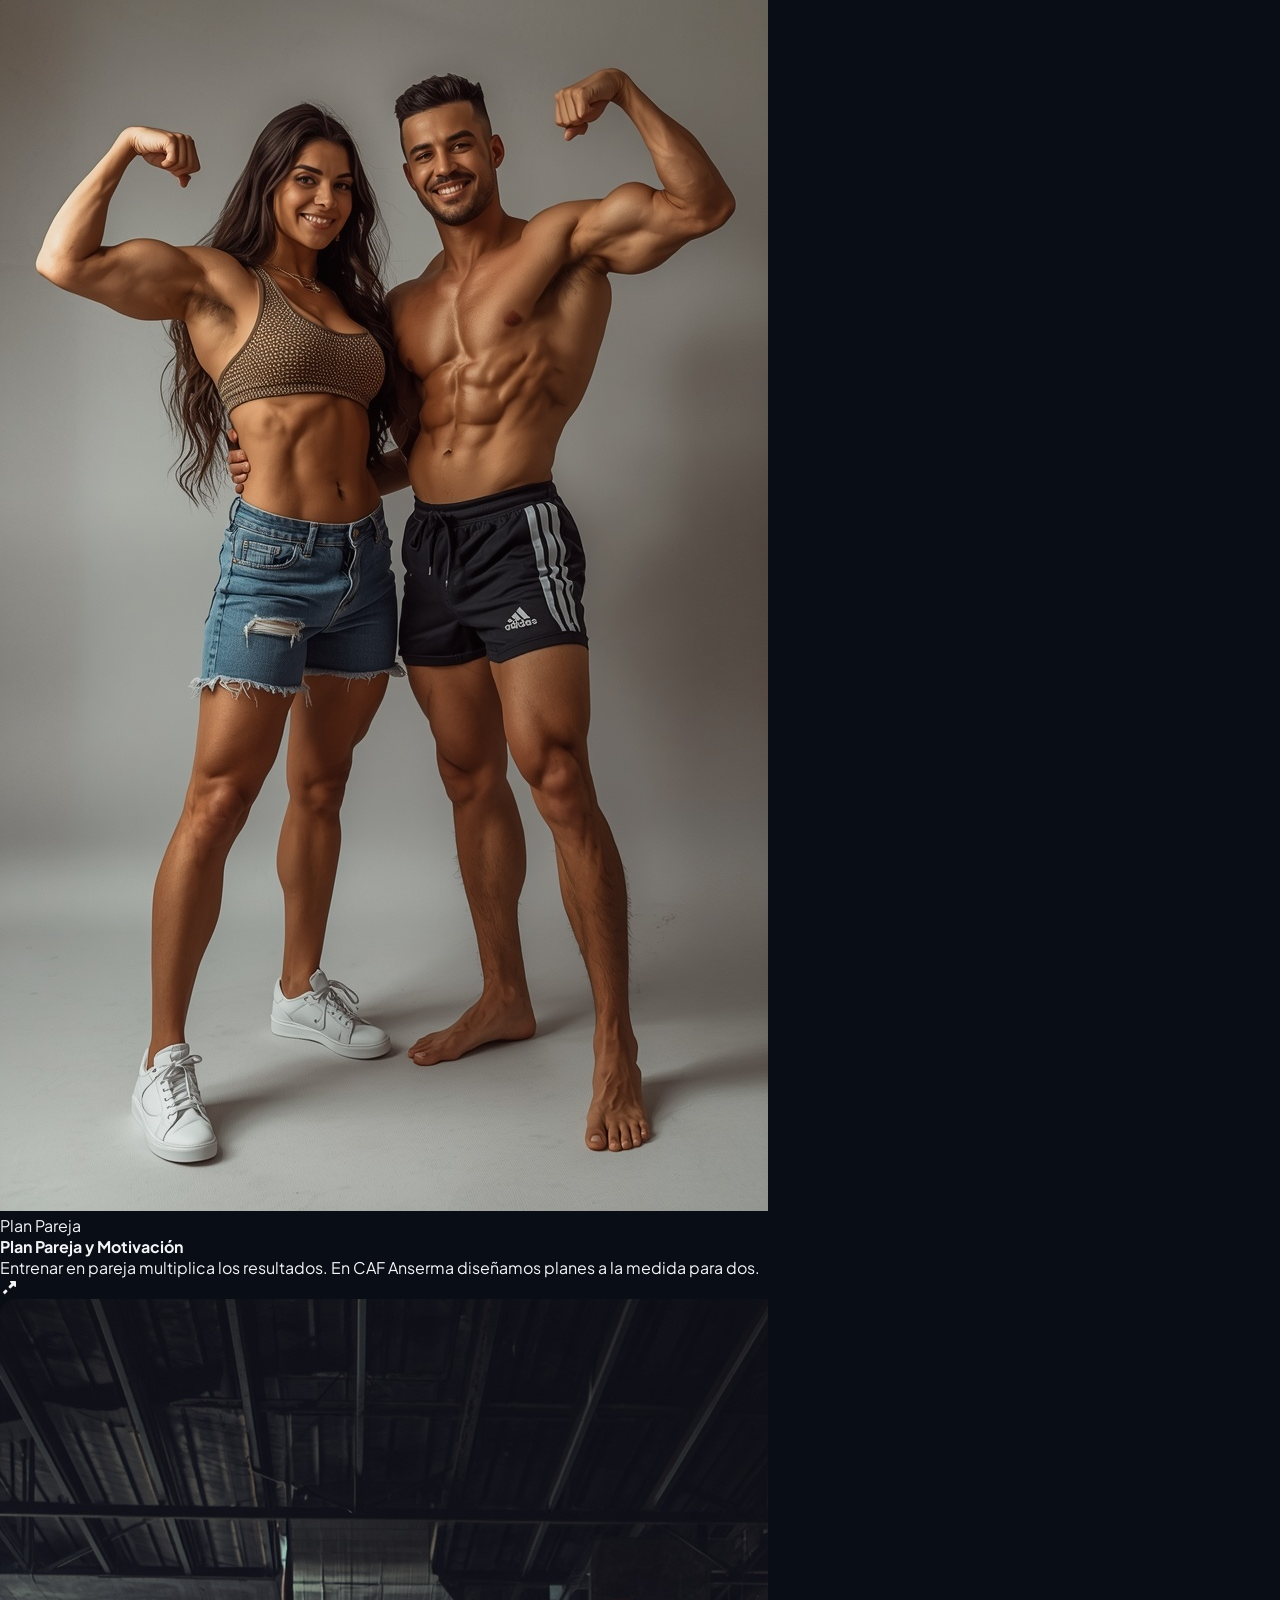
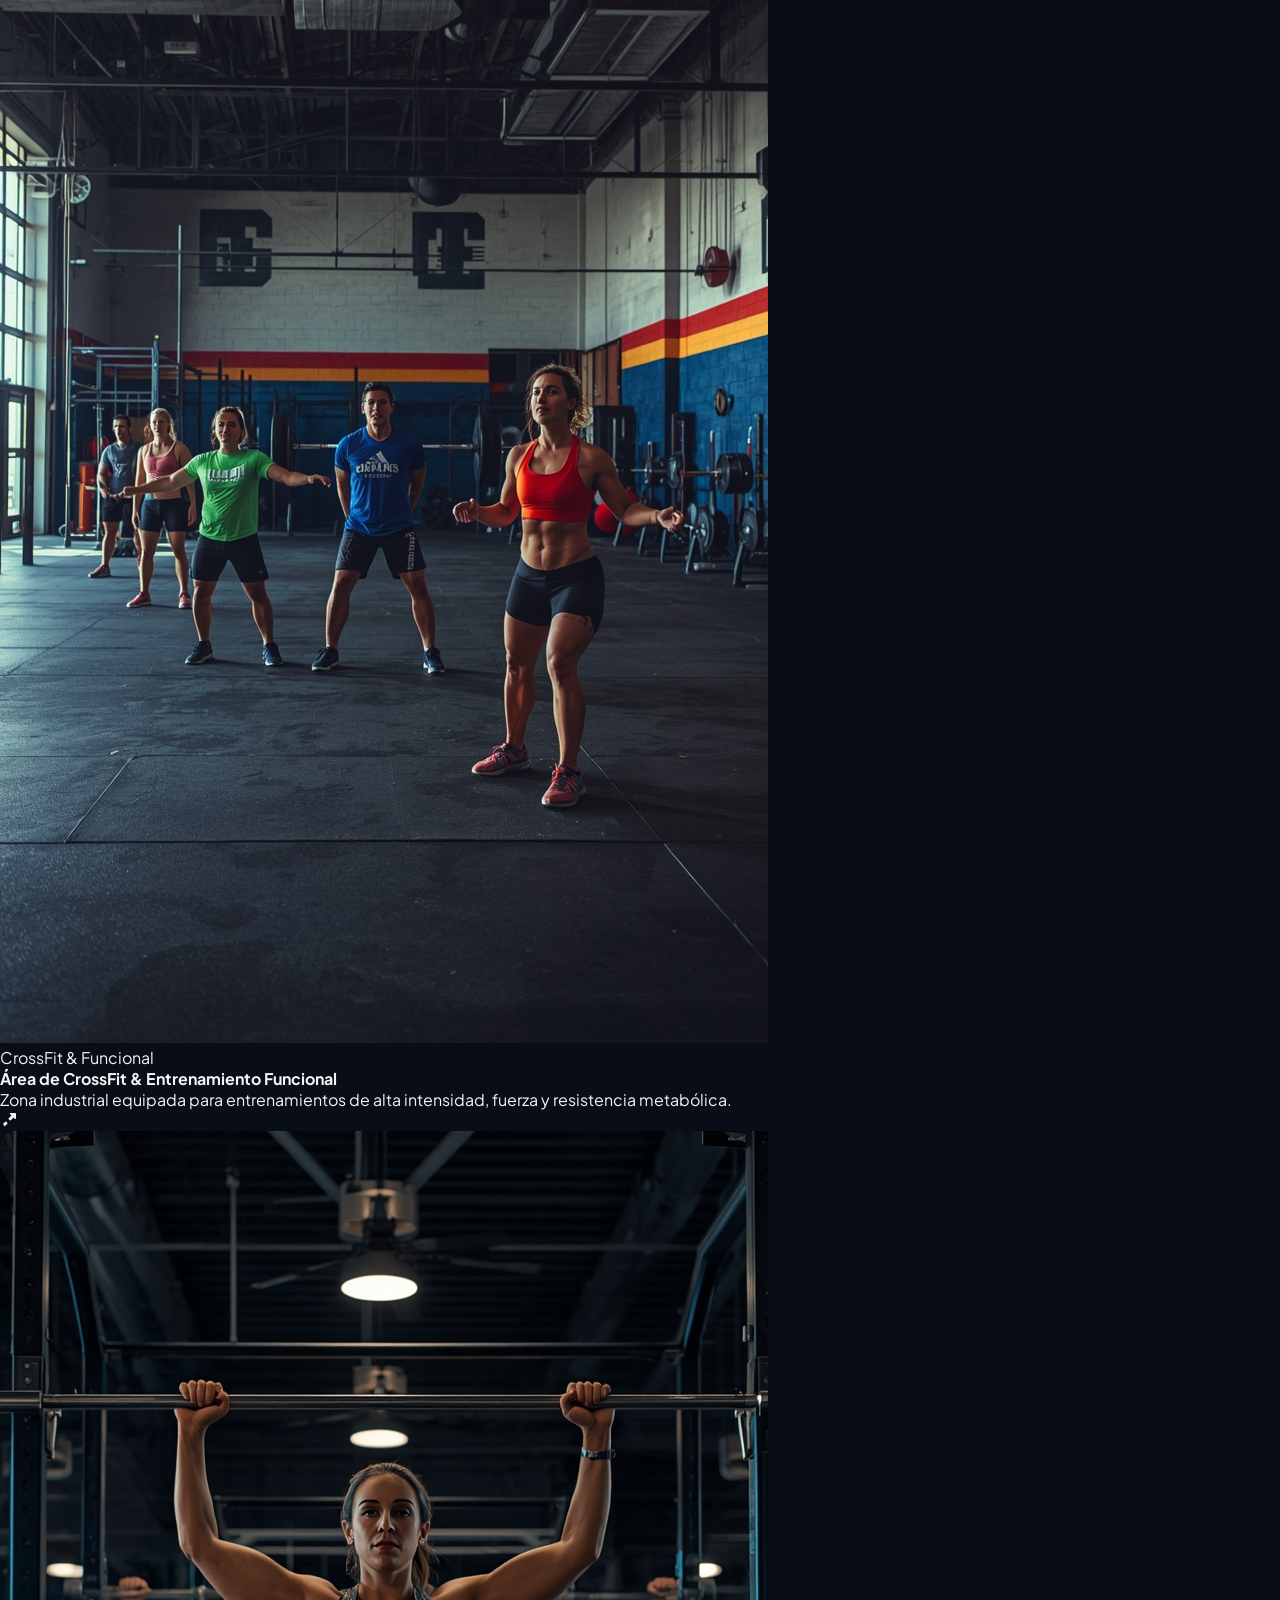
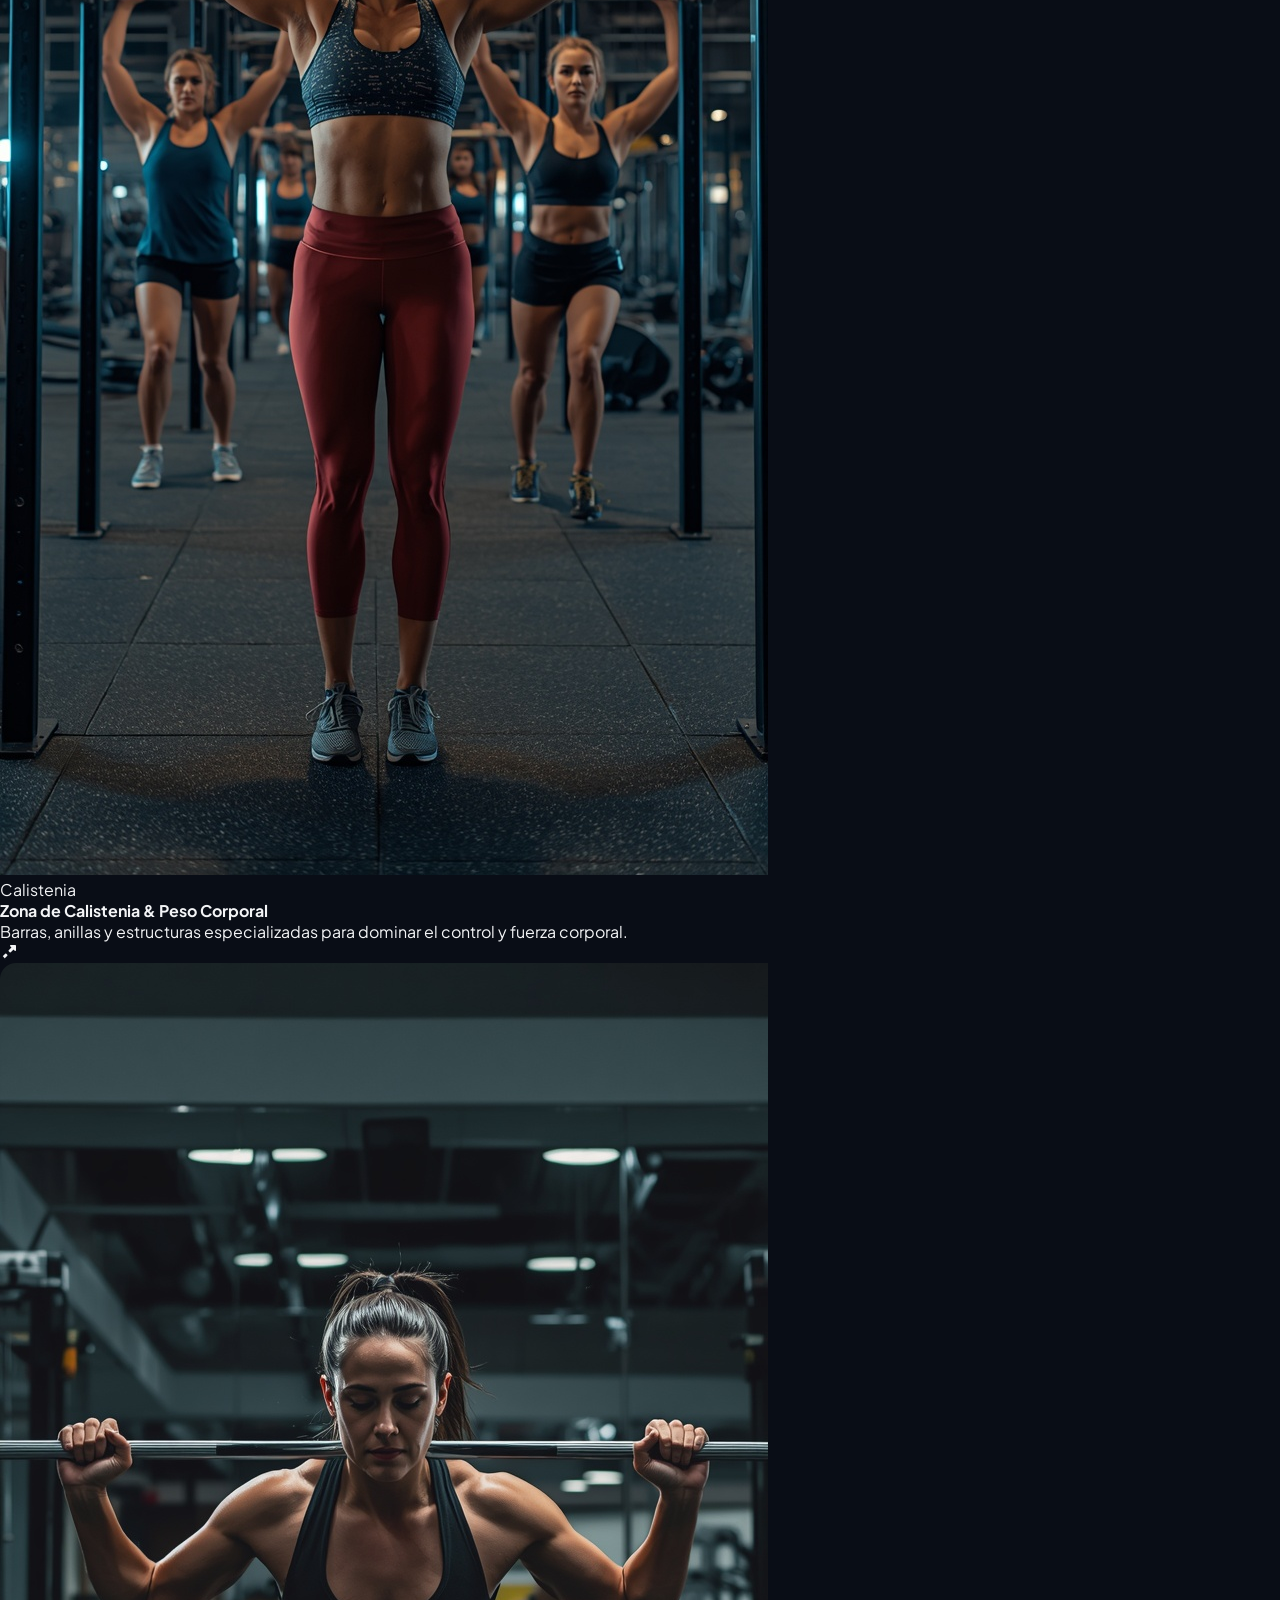
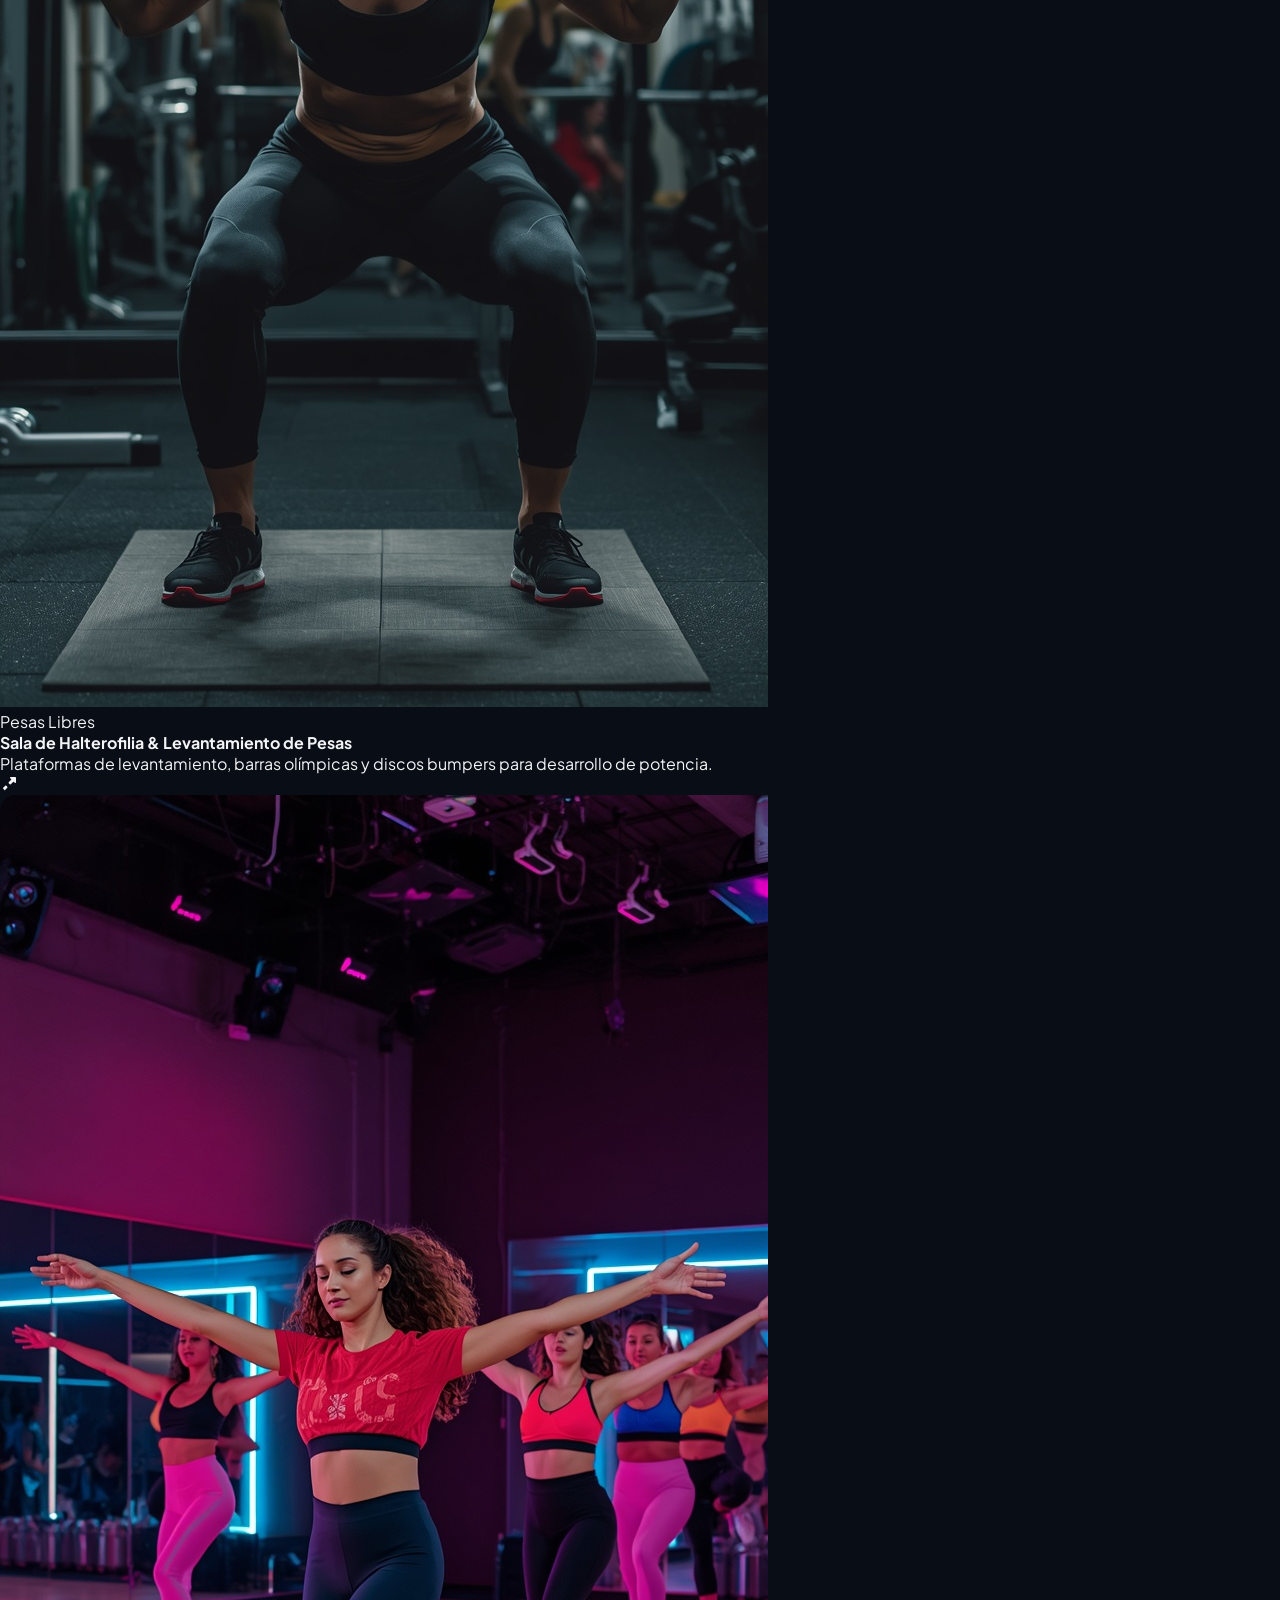
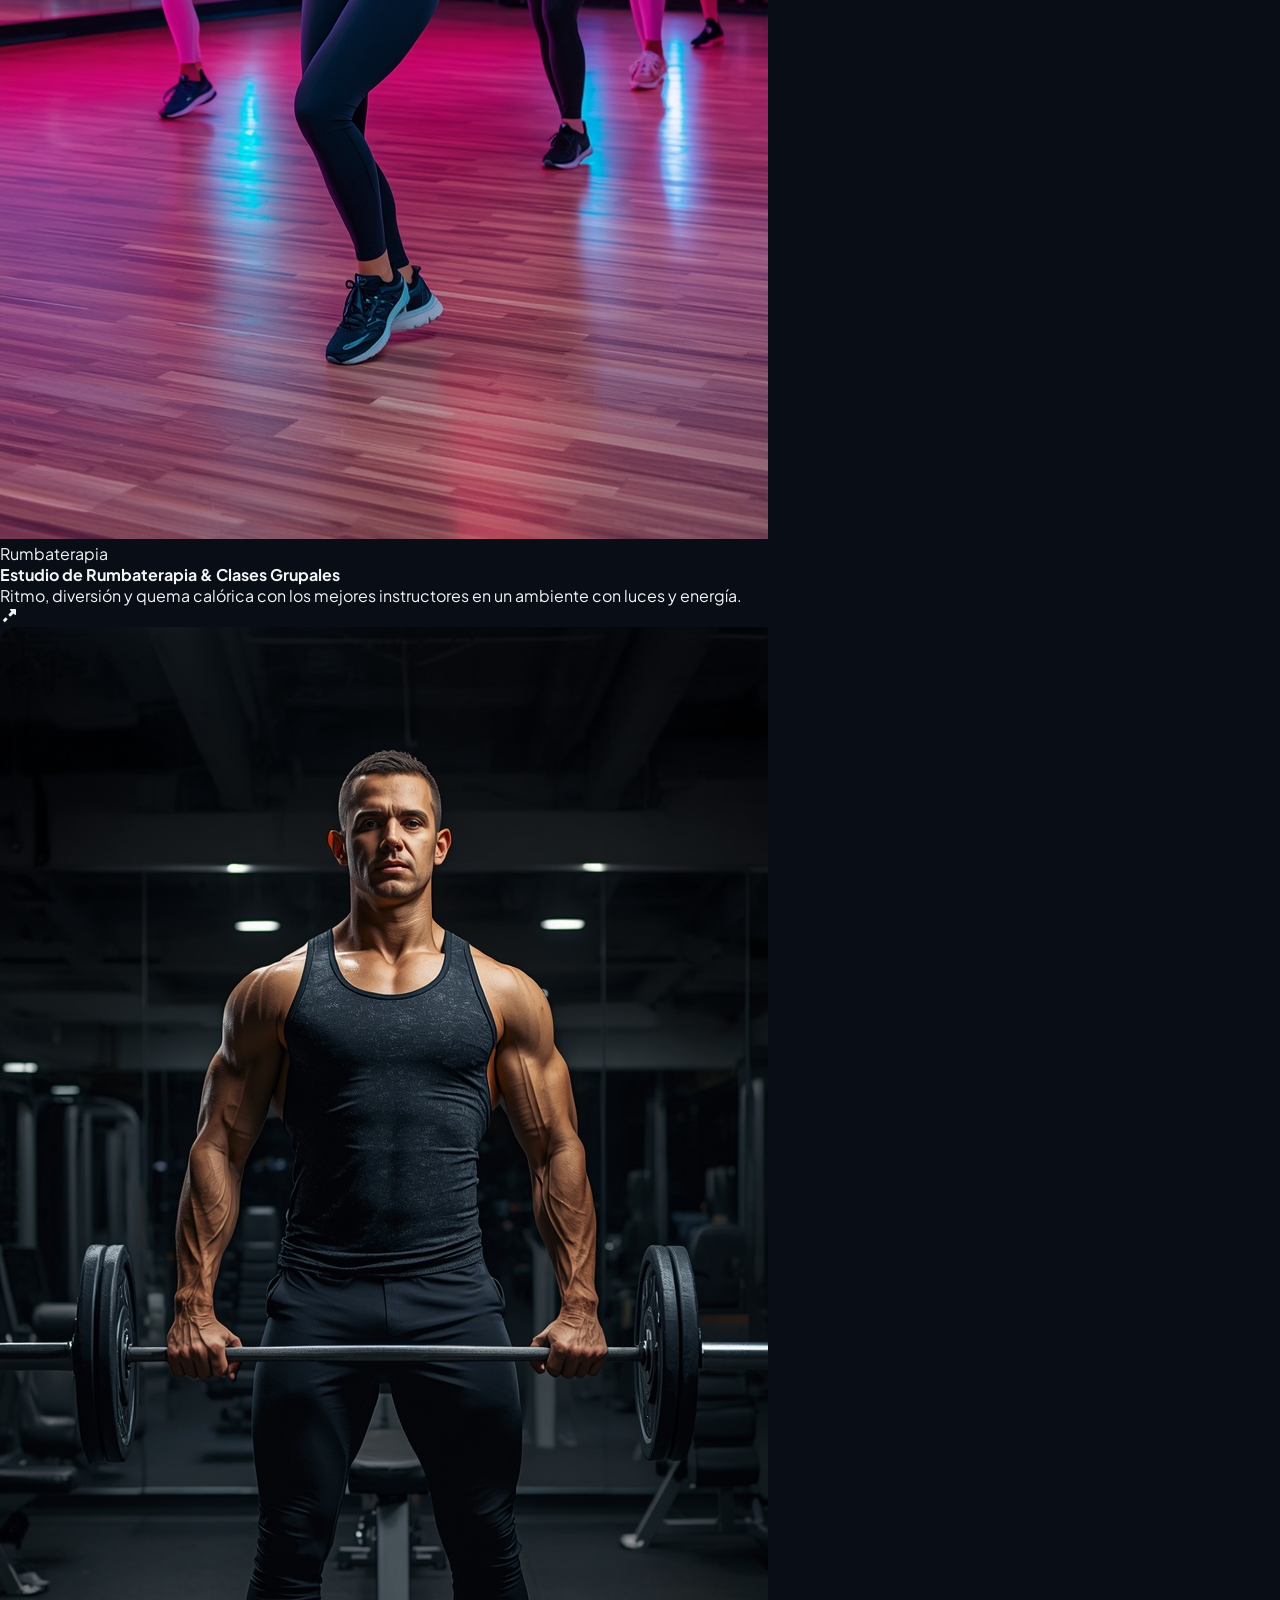
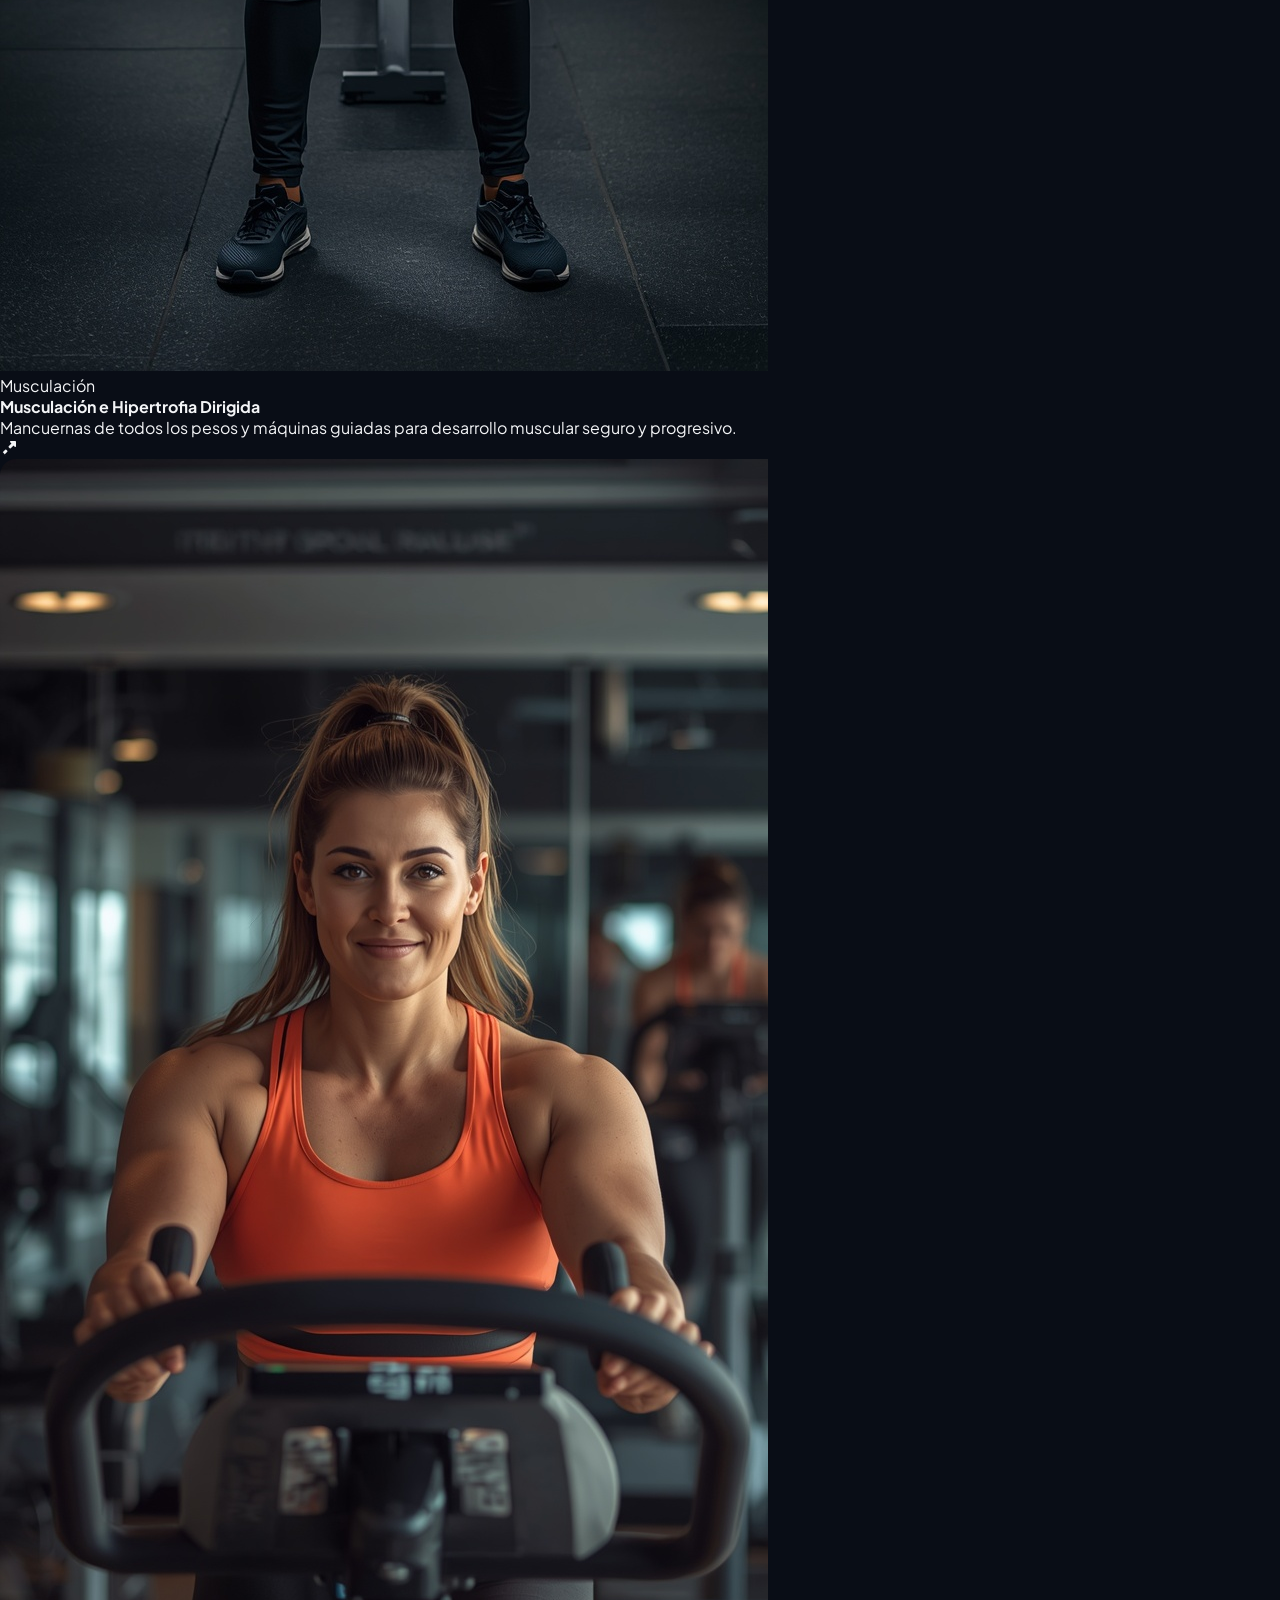
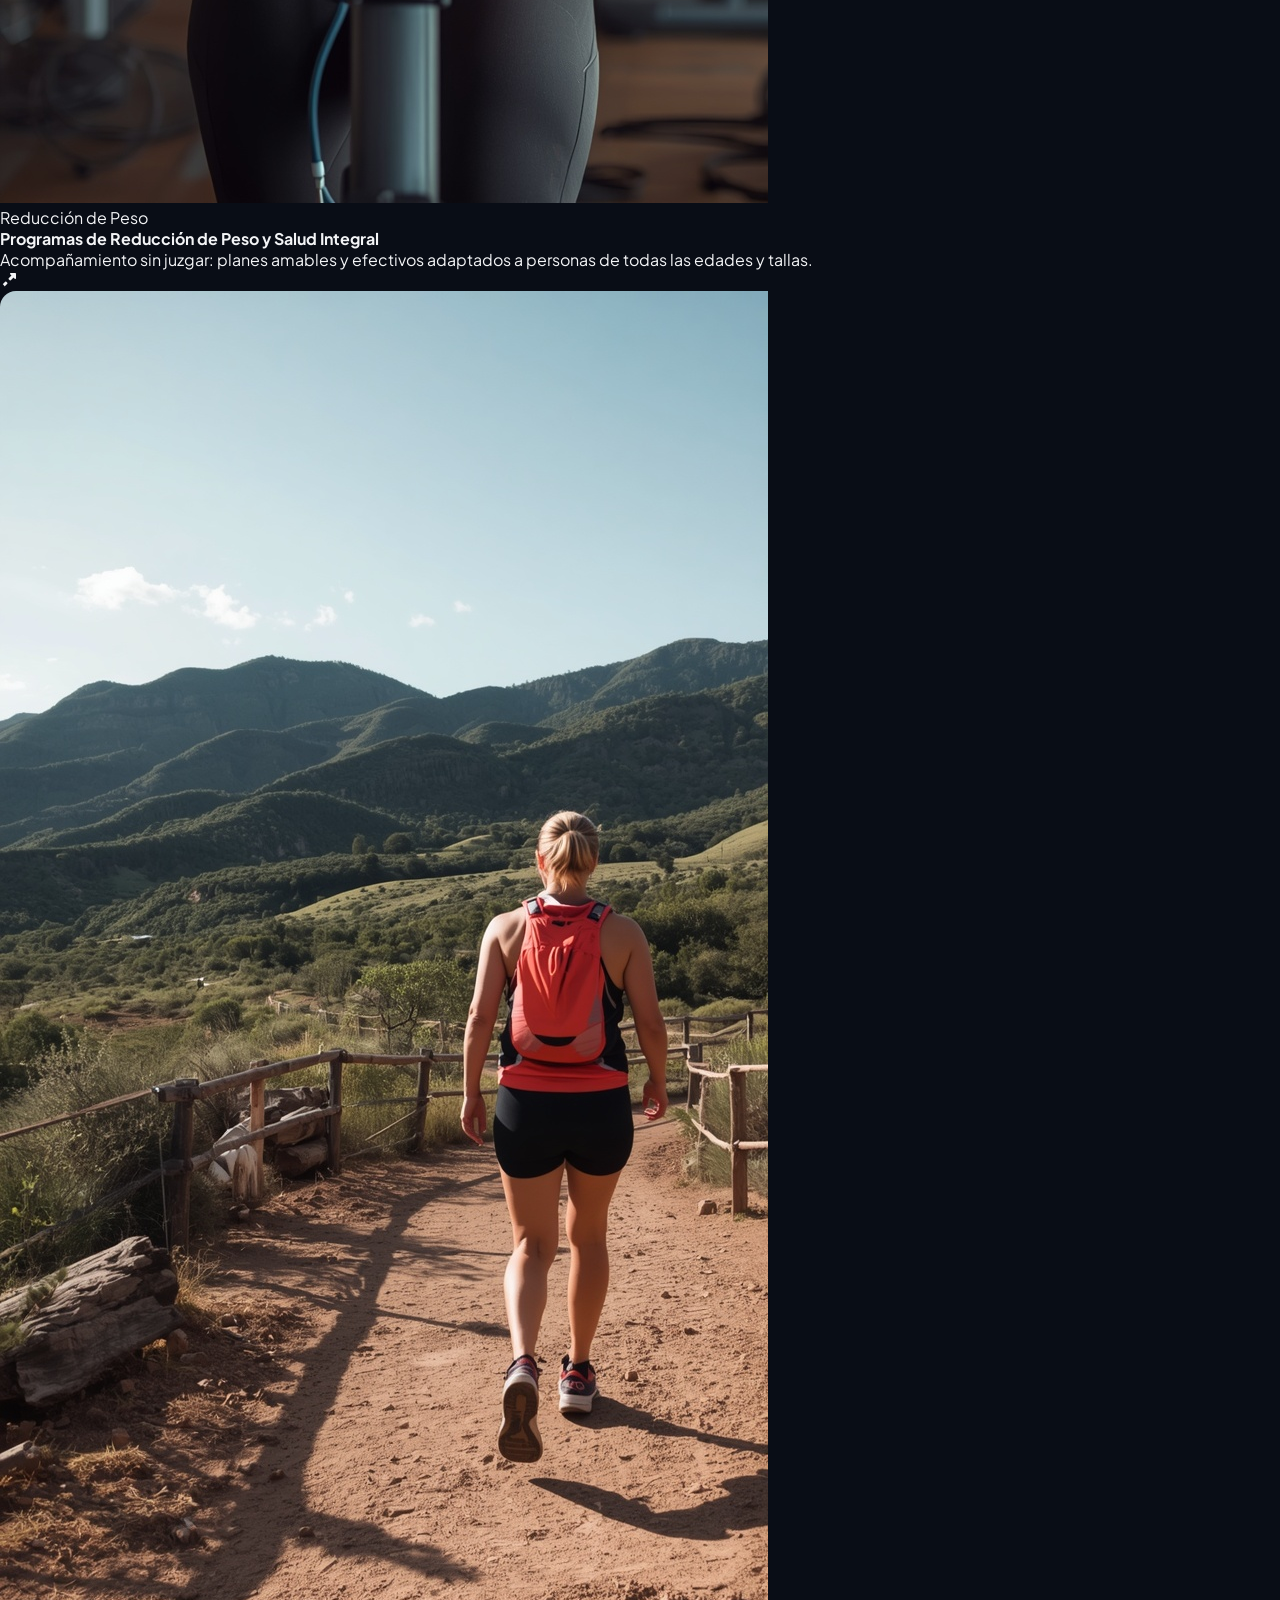
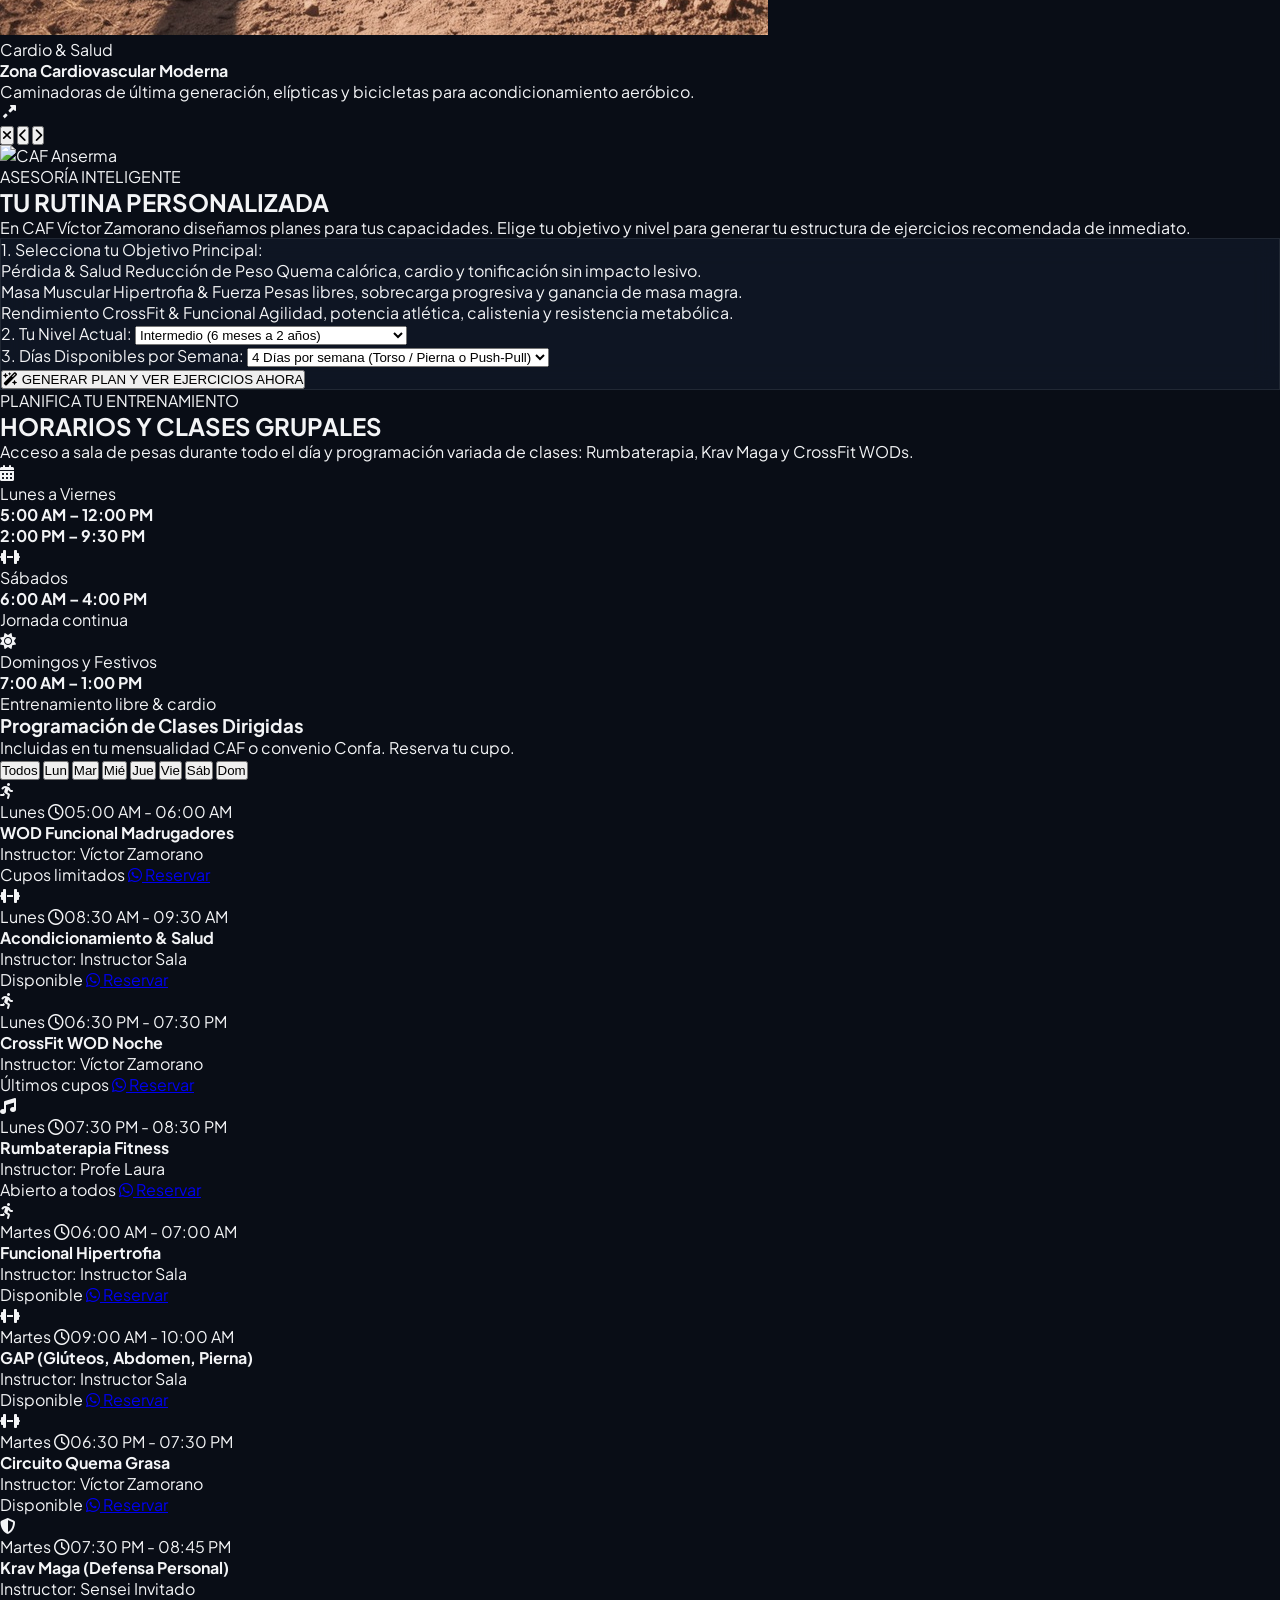
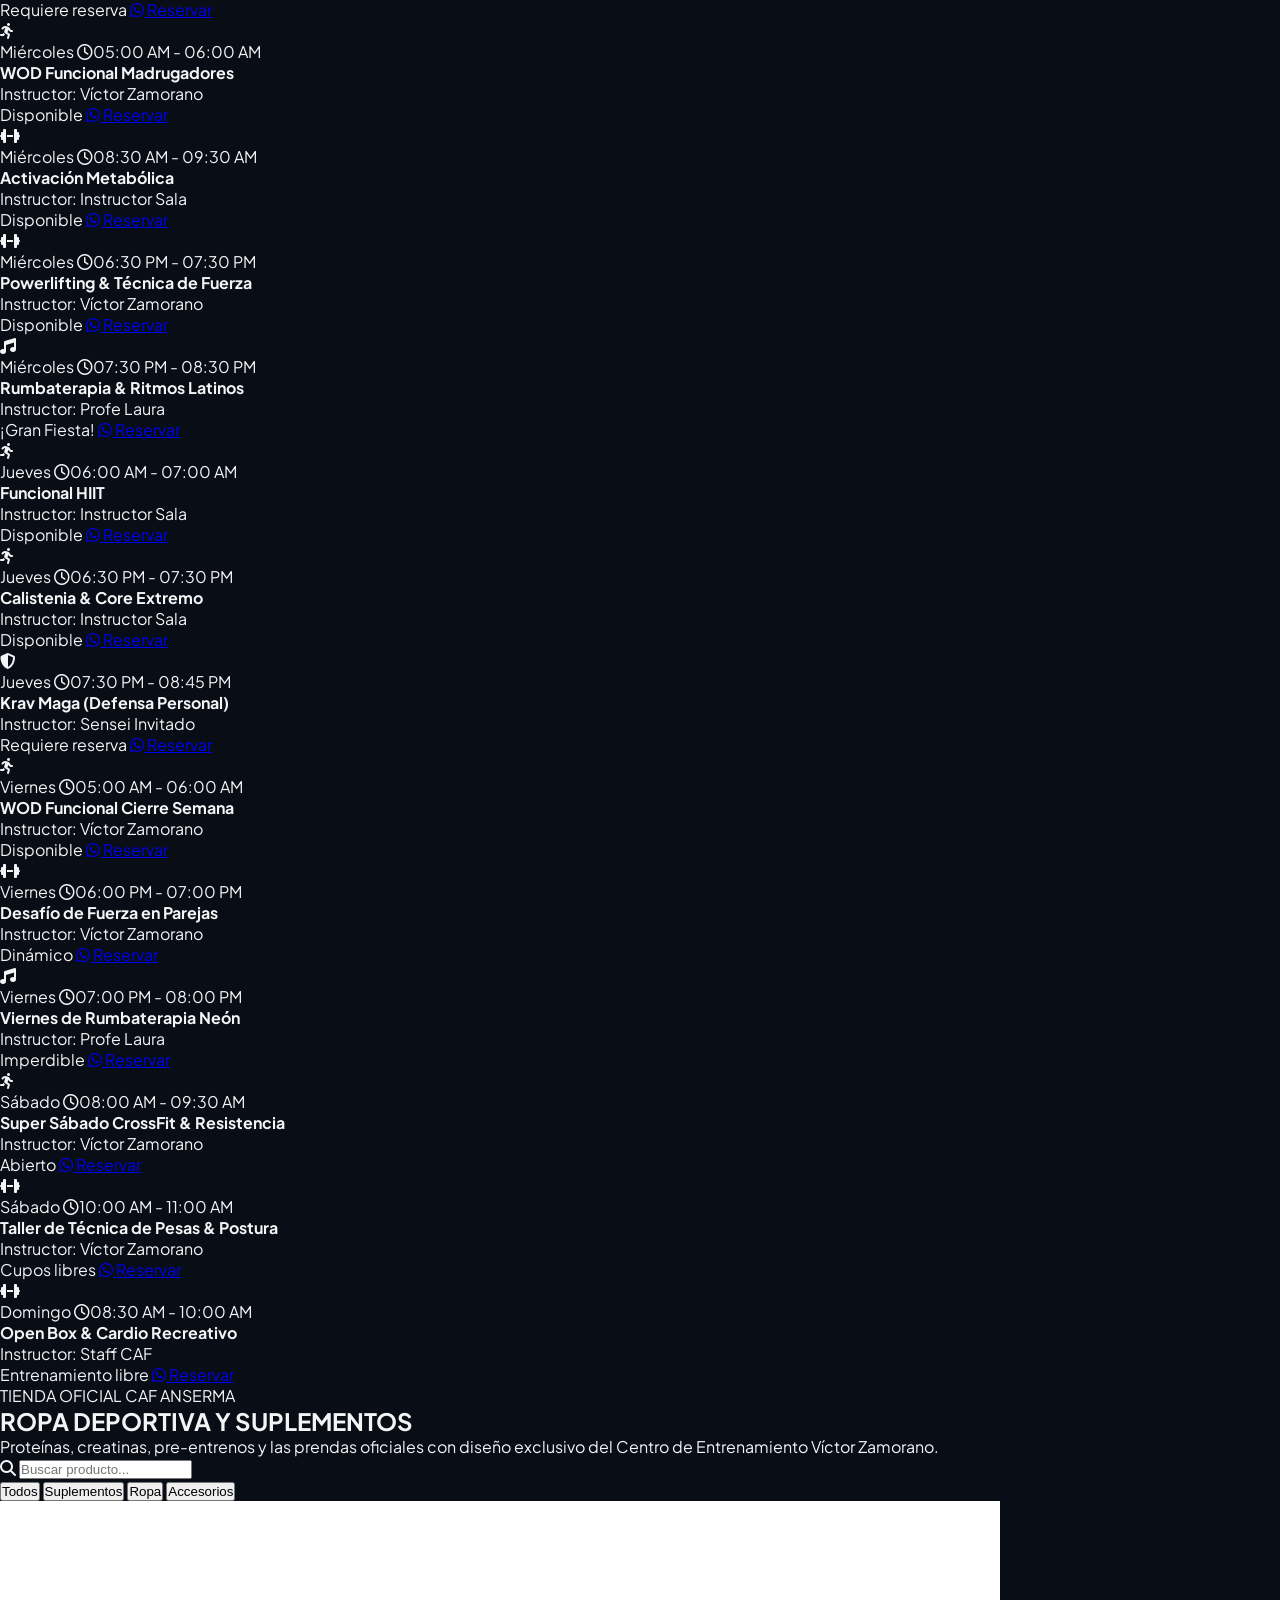
==== commit 998d0c34: "feat: clave cristal, carga instantánea de banners sin parpadeo, subida en tiempo real y editor compl" ====
--- a/index.html
+++ b/index.html
@@ -88,15 +88,15 @@
           </button>
 
           <!-- Admin Direct Link -->
-          <a href="admin.html" class="hidden md:flex items-center gap-1.5 px-3 py-2 rounded-xl bg-slate-900/80 hover:bg-slate-800 border border-slate-800 hover:border-lime-500/30 text-[11px] font-bold text-slate-400 hover:text-lime-400 transition" title="Panel de Administrador (123456 / 123456)">
+          <a href="admin.html" class="hidden md:flex items-center gap-1.5 px-3 py-2 rounded-xl bg-slate-900/80 hover:bg-slate-800 border border-slate-800 hover:border-lime-500/30 text-[11px] font-bold text-slate-400 hover:text-lime-400 transition" title="Panel de Administrador (123456 / cristal)">
             <i class="fa-solid fa-user-shield text-lime-400"></i>
             <span>Admin</span>
           </a>
 
           <!-- User / Dashboard Button -->
-          <button class="open-login-modal-btn px-4 py-2.5 rounded-xl bg-slate-900 border border-slate-800 text-slate-200 hover:text-lime-400 hover:border-lime-500/50 text-xs sm:text-sm font-bold flex items-center gap-2 transition">
-            <i class="fa-regular fa-user"></i>
-            <span id="nav-auth-btn">Mi Cuenta</span>
+          <button id="nav-auth-btn" class="open-login-modal-btn px-4 py-2.5 rounded-xl bg-slate-900 border border-slate-800 text-slate-200 hover:text-lime-400 hover:border-lime-500/50 text-xs sm:text-sm font-bold flex items-center gap-2 transition">
+            <i class="fa-regular fa-user text-sm"></i>
+            <span>Mi Cuenta</span>
           </button>
 
           <!-- WhatsApp Direct -->
@@ -148,43 +148,90 @@
     
     <!-- Dynamic Slides Wrapper -->
     <div id="hero-slider-wrapper" class="w-full h-full relative">
-      <!-- Banner 1: En Anserma, tu cambio comienza hoy -->
-      <div class="slide active">
-        <div class="absolute inset-0">
-          <img src="assets/images/banner/banner-anserma-cambio.png" alt="En Anserma, tu cambio comienza hoy - CAF Víctor Zamorano" class="w-full h-full object-cover">
-          <div class="absolute inset-0 bg-slate-950/75"></div>
-          <div class="absolute inset-0 bg-gradient-to-t from-[#090d16] via-transparent to-transparent"></div>
-        </div>
-        <div class="relative max-w-7xl mx-auto px-4 sm:px-6 lg:px-8 py-24 md:py-32 flex items-center min-h-[560px] md:min-h-[640px]">
-          <div class="max-w-2xl space-y-6">
-            <div class="inline-flex items-center gap-2 px-3 py-1.5 rounded-full bg-lime-500/20 border border-lime-500/40 text-lime-400 text-xs font-extrabold">
-              <i class="fa-solid fa-location-dot"></i> PISO 2, CRA 5 # 22 - 32 · AVENIDA LIBERTADOR · ANSERMA
-            </div>
-            <h1 class="text-4xl sm:text-6xl lg:text-7xl font-black tracking-tight text-white uppercase leading-none">
-              EN ANSERMA,<br>
-              <span class="text-transparent bg-clip-text bg-gradient-to-r from-lime-400 to-lime-500">TU CAMBIO</span><br>
-              COMIENZA HOY.
-            </h1>
-            <p class="text-slate-300 text-base sm:text-lg font-medium leading-relaxed">
-              Centro de Acondicionamiento Físico CAF & Centro de Entrenamiento Víctor Zamorano. Musculación, CrossFit, Funcional, Rumbaterapia, Krav Maga y el convenio más completo de Caldas con Confa.
-            </p>
-            <div class="flex flex-wrap items-center gap-4 pt-2">
-              <a href="#planes" class="px-6 py-3.5 bg-lime-500 hover:bg-lime-400 text-black font-extrabold text-sm sm:text-base rounded-2xl shadow-xl shadow-lime-500/25 transition transform hover:-translate-y-0.5 flex items-center gap-2">
-                <span>¡Inscríbete Hoy!</span>
-                <i class="fa-solid fa-arrow-right"></i>
-              </a>
-              <a href="#convenios" class="px-6 py-3.5 bg-slate-900/90 hover:bg-slate-800 text-white border border-slate-700 hover:border-lime-500/50 font-bold text-sm sm:text-base rounded-2xl backdrop-blur-md transition flex items-center gap-2">
-                <i class="fa-solid fa-handshake text-lime-400"></i>
-                <span>Convenio Confa</span>
-              </a>
-              <a href="#rutina" class="px-5 py-3.5 bg-transparent hover:bg-white/10 text-slate-300 hover:text-white font-semibold text-sm rounded-2xl transition">
-                <i class="fa-solid fa-wand-magic-sparkles mr-1 text-lime-400"></i> Rutina Gratis
-              </a>
-            </div>
-          </div>
-        </div>
-      </div>
-    </div>
+      <!-- Dynamic slides rendered instantly from storage/defaults -->
+    </div>
+    <script>
+      (function() {
+        try {
+          var defaultBanners = [
+            {
+              id: 1,
+              enabled: true,
+              badge: "PISO 2, CRA 5 # 22 - 32 · AVENIDA LIBERTADOR · ANSERMA",
+              badgeIcon: "fa-solid fa-location-dot",
+              badgeColor: "lime",
+              title: "EN ANSERMA,\nTU CAMBIO\nCOMIENZA HOY.",
+              subtitle: "Centro de Acondicionamiento Físico CAF & Centro de Entrenamiento Víctor Zamorano. Musculación, CrossFit, Funcional, Rumbaterapia, Krav Maga y el convenio más completo de Caldas con Confa.",
+              image: "assets/images/banner/banner-anserma-cambio.png",
+              opacity: 75,
+              btn1Text: "¡Inscríbete Hoy!",
+              btn1Link: "#planes",
+              btn2Text: "Convenio Confa",
+              btn2Link: "#convenios"
+            },
+            {
+              id: 2,
+              enabled: true,
+              badge: "CONVENIO EXCLUSIVO SUBSIDIADO",
+              badgeIcon: "fa-solid fa-handshake",
+              badgeColor: "orange",
+              title: "CONVENIO CONFA\nTARIFAS ESPECIALES\nCAT A, B Y C.",
+              subtitle: "Aprovecha los subsidios de tu caja de compensación familiar en Anserma Caldas. Mensualidades preferenciales para trabajadores y beneficiarios.",
+              image: "assets/images/banner/banner-confa.png",
+              opacity: 80,
+              btn1Text: "Ver Tarifas Confa",
+              btn1Link: "#convenios",
+              btn2Text: "Contáctanos",
+              btn2Link: "#contacto"
+            }
+          ];
+          var stored = localStorage.getItem('caf_banners');
+          var banners = defaultBanners;
+          if (stored) {
+            try {
+              var parsed = JSON.parse(stored);
+              if (Array.isArray(parsed) && parsed.length > 0) banners = parsed;
+            } catch(e){}
+          }
+          var activeBanners = banners.filter(function(b) { return b.enabled !== false; });
+          var wrapper = document.getElementById('hero-slider-wrapper');
+          if (wrapper) {
+            if (activeBanners.length === 0) {
+              wrapper.innerHTML = '<div class="slide active"><div class="absolute inset-0 bg-slate-950"></div><div class="relative w-full max-w-7xl mx-auto px-4 sm:px-6 lg:px-8 py-24 md:py-32 flex items-center min-h-[560px] md:min-h-[640px]"><div class="max-w-2xl space-y-4"><h1 class="text-3xl sm:text-5xl font-black text-white uppercase">CAF ANSERMA CALDAS</h1><p class="text-slate-400 text-base">Centro de Acondicionamiento Físico & Centro de Entrenamiento Víctor Zamorano.</p></div></div></div>';
+            } else {
+              wrapper.innerHTML = activeBanners.map(function(b, i) {
+                var op = (b.opacity !== undefined ? b.opacity : 75) / 100;
+                var hasBadge = b.badge && b.badge.trim();
+                var hasTitle = b.title && b.title.trim();
+                var hasSubtitle = b.subtitle && b.subtitle.trim();
+                var hasBtn1 = b.btn1Text && b.btn1Text.trim();
+                var hasBtn2 = b.btn2Text && b.btn2Text.trim();
+                var hasAnyContent = hasBadge || hasTitle || hasSubtitle || hasBtn1 || hasBtn2;
+                var alt = (b.title || 'Banner CAF').replace(/<[^>]*>?/gm, '');
+                return '<div class="slide ' + (i === 0 ? 'active' : '') + '">' +
+                  '<div class="absolute inset-0">' +
+                    '<img src="' + b.image + '" alt="' + alt + '" class="w-full h-full object-cover">' +
+                    '<div class="absolute inset-0 pointer-events-none transition-opacity duration-300" style="background-color: rgba(9, 13, 22, ' + op + ');"></div>' +
+                    '<div class="absolute inset-0 bg-gradient-to-t from-[#090d16] via-transparent to-transparent pointer-events-none transition-opacity duration-300" style="opacity: ' + op + ';"></div>' +
+                  '</div>' +
+                  '<div class="relative w-full max-w-7xl mx-auto px-4 sm:px-6 lg:px-8 py-24 md:py-32 flex items-center min-h-[560px] md:min-h-[640px] ' + (hasAnyContent ? '' : 'pointer-events-none') + '">' +
+                    (hasAnyContent ? '<div class="max-w-2xl space-y-6 pointer-events-auto">' +
+                      (hasBadge ? '<div class="inline-flex items-center gap-2 px-3 py-1.5 rounded-full ' + (b.badgeColor === 'orange' ? 'bg-orange-500/20 border-orange-500/40 text-orange-400' : 'bg-lime-500/20 border-lime-500/40 text-lime-400') + ' border text-xs font-extrabold uppercase"><i class="' + (b.badgeIcon || 'fa-solid fa-location-dot') + '"></i> ' + b.badge + '</div>' : '') +
+                      (hasTitle ? '<h1 class="text-4xl sm:text-6xl lg:text-7xl font-black tracking-tight text-white uppercase leading-none">' + b.title.replace(/\n/g, '<br>') + '</h1>' : '') +
+                      (hasSubtitle ? '<p class="text-slate-300 text-base sm:text-lg font-medium leading-relaxed">' + b.subtitle + '</p>' : '') +
+                      ((hasBtn1 || hasBtn2) ? '<div class="flex flex-wrap items-center gap-4 pt-2">' +
+                        (hasBtn1 ? '<a href="' + (b.btn1Link || '#planes') + '" class="px-6 py-3.5 bg-lime-500 hover:bg-lime-400 text-black font-extrabold text-sm sm:text-base rounded-2xl shadow-xl shadow-lime-500/25 transition transform hover:-translate-y-0.5 flex items-center gap-2"><span>' + b.btn1Text + '</span><i class="fa-solid fa-arrow-right"></i></a>' : '') +
+                        (hasBtn2 ? '<a href="' + (b.btn2Link || '#convenios') + '" class="px-6 py-3.5 bg-slate-900/90 hover:bg-slate-800 text-white border border-slate-700 hover:border-lime-500/50 font-bold text-sm sm:text-base rounded-2xl backdrop-blur-md transition flex items-center gap-2"><i class="fa-solid fa-handshake text-lime-400"></i><span>' + b.btn2Text + '</span></a>' : '') +
+                      '</div>' : '') +
+                    '</div>' : '') +
+                  '</div>' +
+                '</div>';
+              }).join('');
+            }
+          }
+        } catch(e) {}
+      })();
+    </script>
 
     <!-- Slider Navigation Controls -->
     <button id="slider-prev" class="absolute left-4 top-1/2 -translate-y-1/2 z-20 w-11 h-11 rounded-full bg-black/50 hover:bg-lime-500 hover:text-black text-white border border-white/20 backdrop-blur-md flex items-center justify-center transition shadow-lg">
@@ -999,7 +1046,7 @@
               <span>Iniciar Sesión / Mi Cuenta</span>
             </button>
             <a href="admin.html" class="w-full py-2 px-3 rounded-xl bg-slate-950 border border-slate-800 text-slate-400 hover:text-lime-400 transition text-[11px] text-center font-bold">
-              <i class="fa-solid fa-user-shield text-lime-400 mr-1"></i> Panel Admin (123456 / 123456)
+              <i class="fa-solid fa-user-shield text-lime-400 mr-1"></i> Panel Admin (123456 / cristal)
             </a>
           </div>
         </div>
@@ -1059,7 +1106,7 @@
           <span class="text-[11px] text-slate-400 block text-center uppercase tracking-wider font-bold">Accesos Rápidos:</span>
           
           <button type="button" id="login-demo-admin-btn" class="w-full py-2.5 bg-slate-900 hover:bg-slate-800 border border-slate-800 text-lime-400 font-bold text-xs rounded-xl flex items-center justify-center gap-2 transition">
-            <i class="fa-solid fa-user-shield"></i> Entrar como Administrador (123456 / 123456)
+            <i class="fa-solid fa-user-shield"></i> Entrar como Administrador (123456 / cristal)
           </button>
           
           <button type="button" id="login-demo-socio-btn" class="w-full py-2.5 bg-slate-900 hover:bg-slate-800 border border-slate-800 text-white font-bold text-xs rounded-xl flex items-center justify-center gap-2 transition">
--- a/assets/css/styles.css
+++ b/assets/css/styles.css
@@ -74,9 +74,19 @@
 }
 
 /* Banner Slider transitions */
+.hero-slide-height {
+  min-height: 560px;
+}
+@media (min-width: 768px) {
+  .hero-slide-height {
+    min-height: 640px;
+  }
+}
+
 .slider-container {
   position: relative;
   overflow: hidden;
+  width: 100%;
 }
 
 .slide {
@@ -84,11 +94,18 @@
   top: 0;
   left: 0;
   width: 100%;
+  min-height: 560px;
   height: 100%;
   opacity: 0;
   transition: opacity 0.8s ease-in-out, transform 0.8s ease-out;
   transform: scale(1.03);
   pointer-events: none;
+}
+
+@media (min-width: 768px) {
+  .slide {
+    min-height: 640px;
+  }
 }
 
 .slide.active {
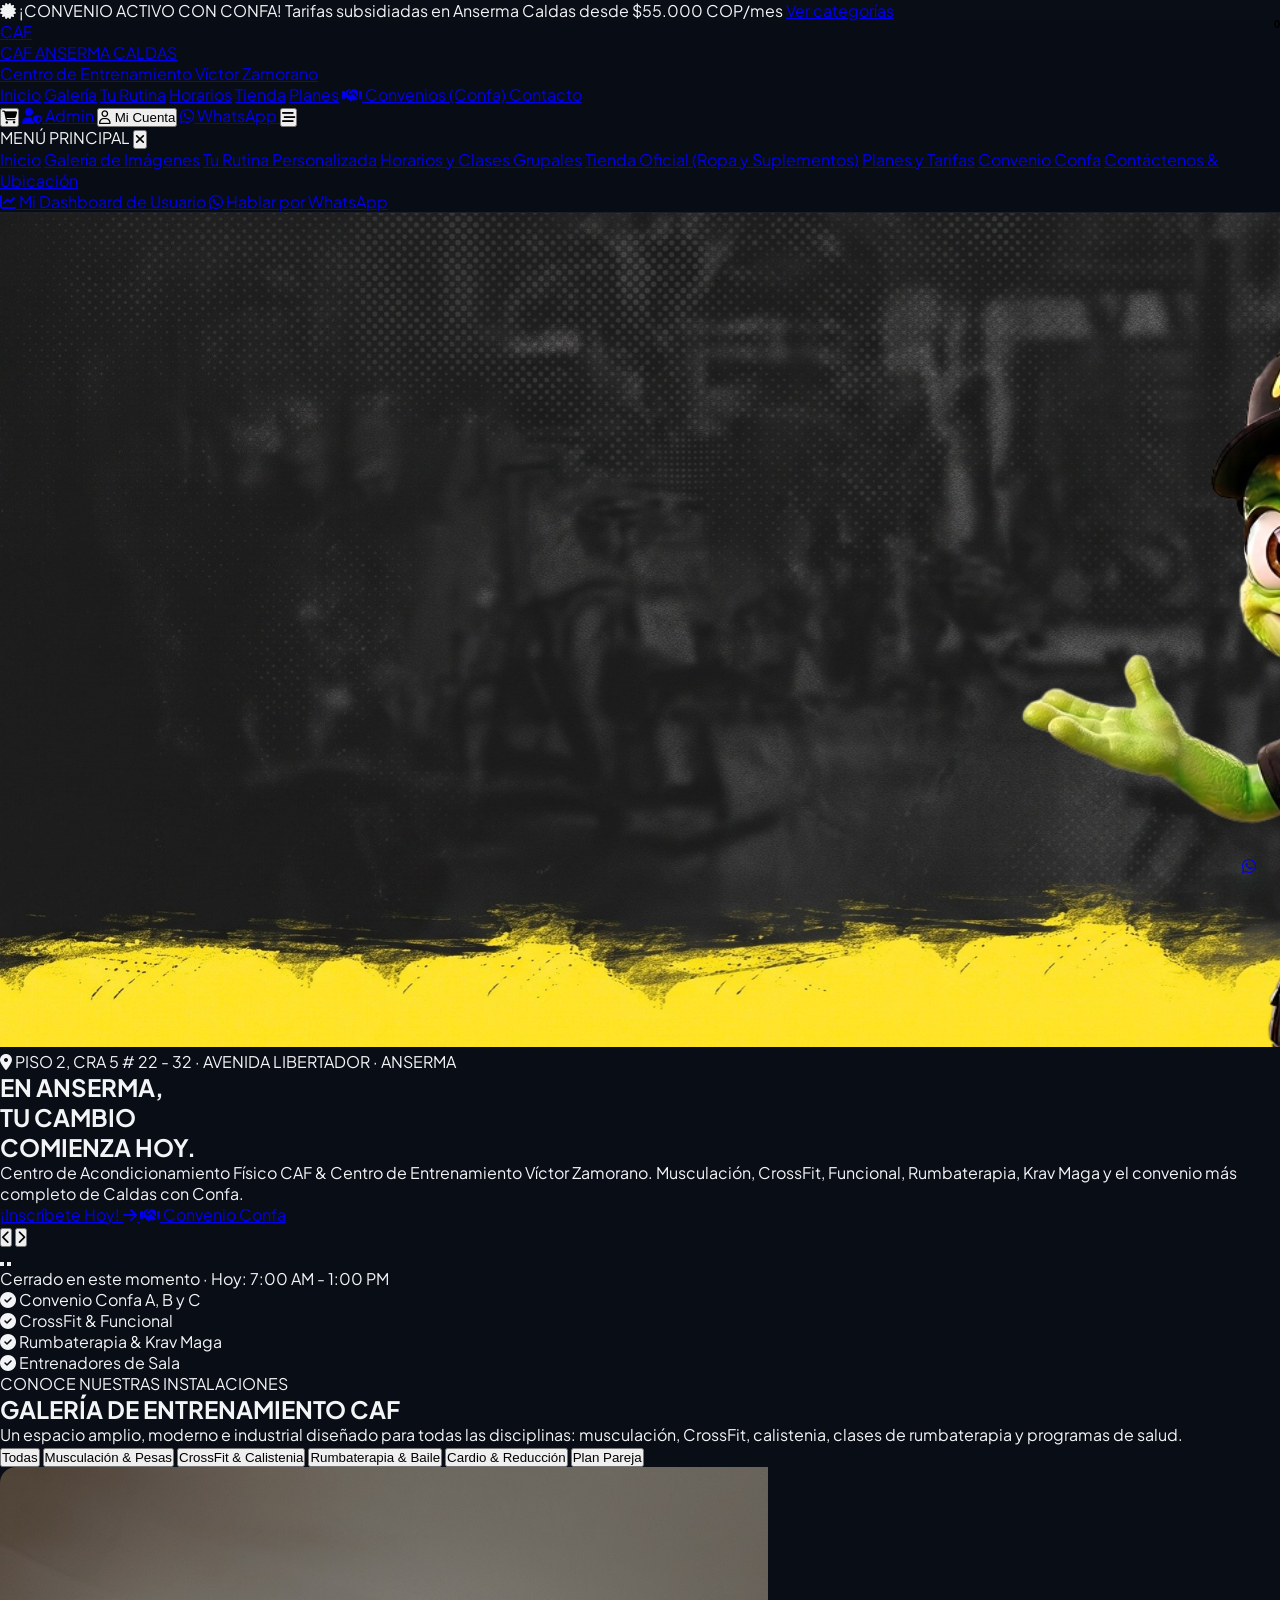
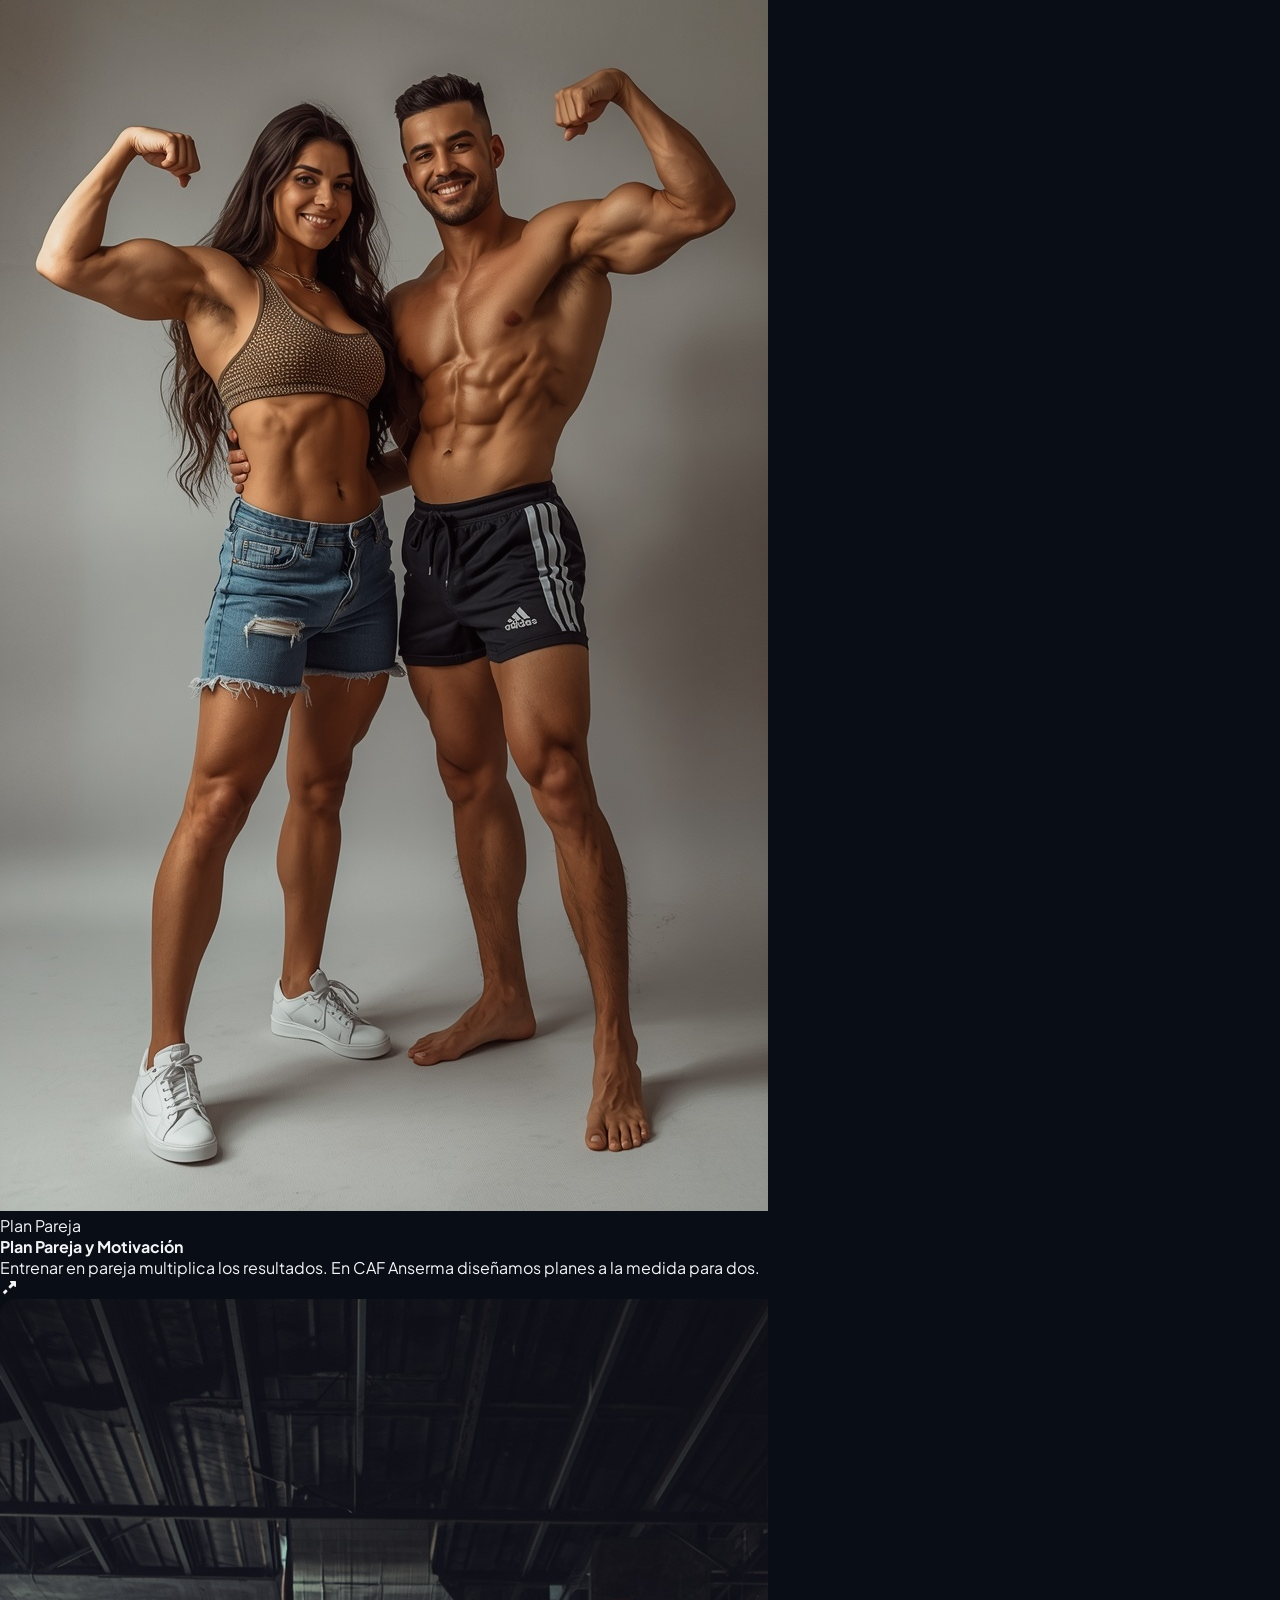
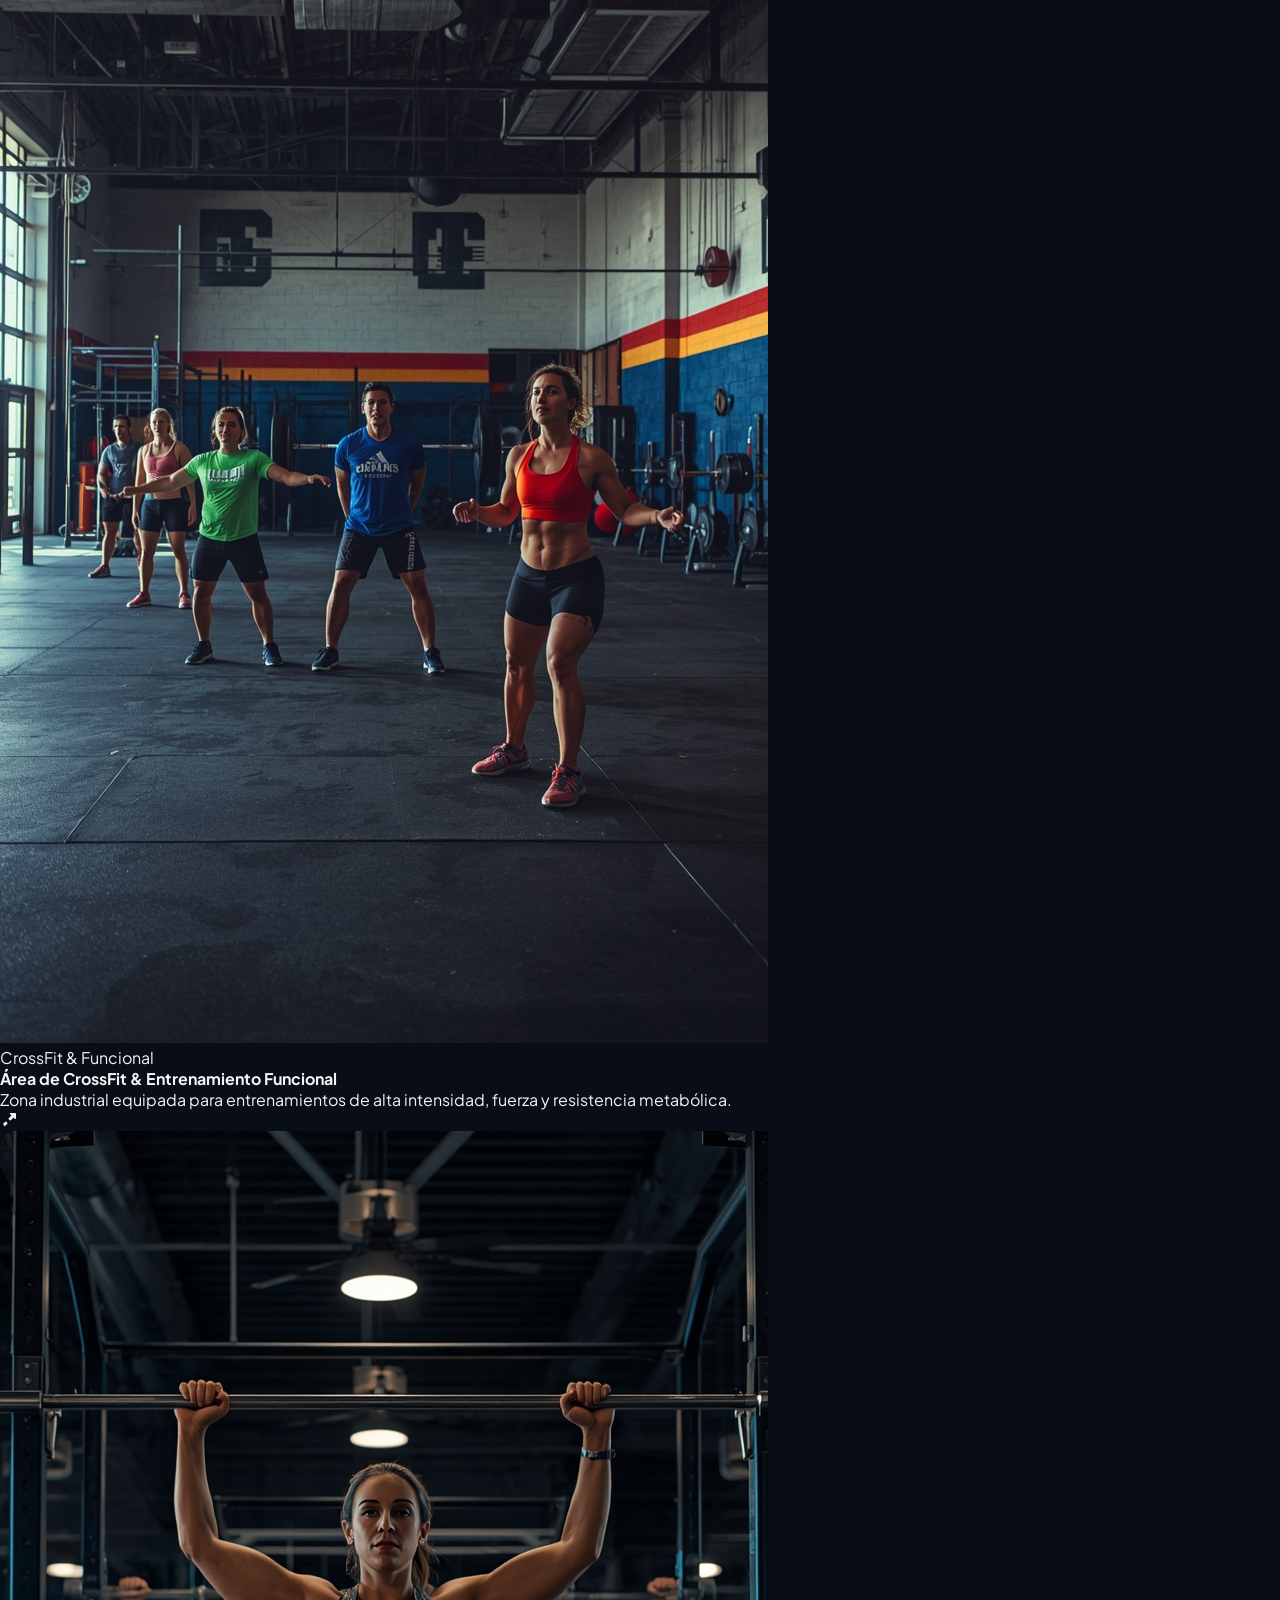
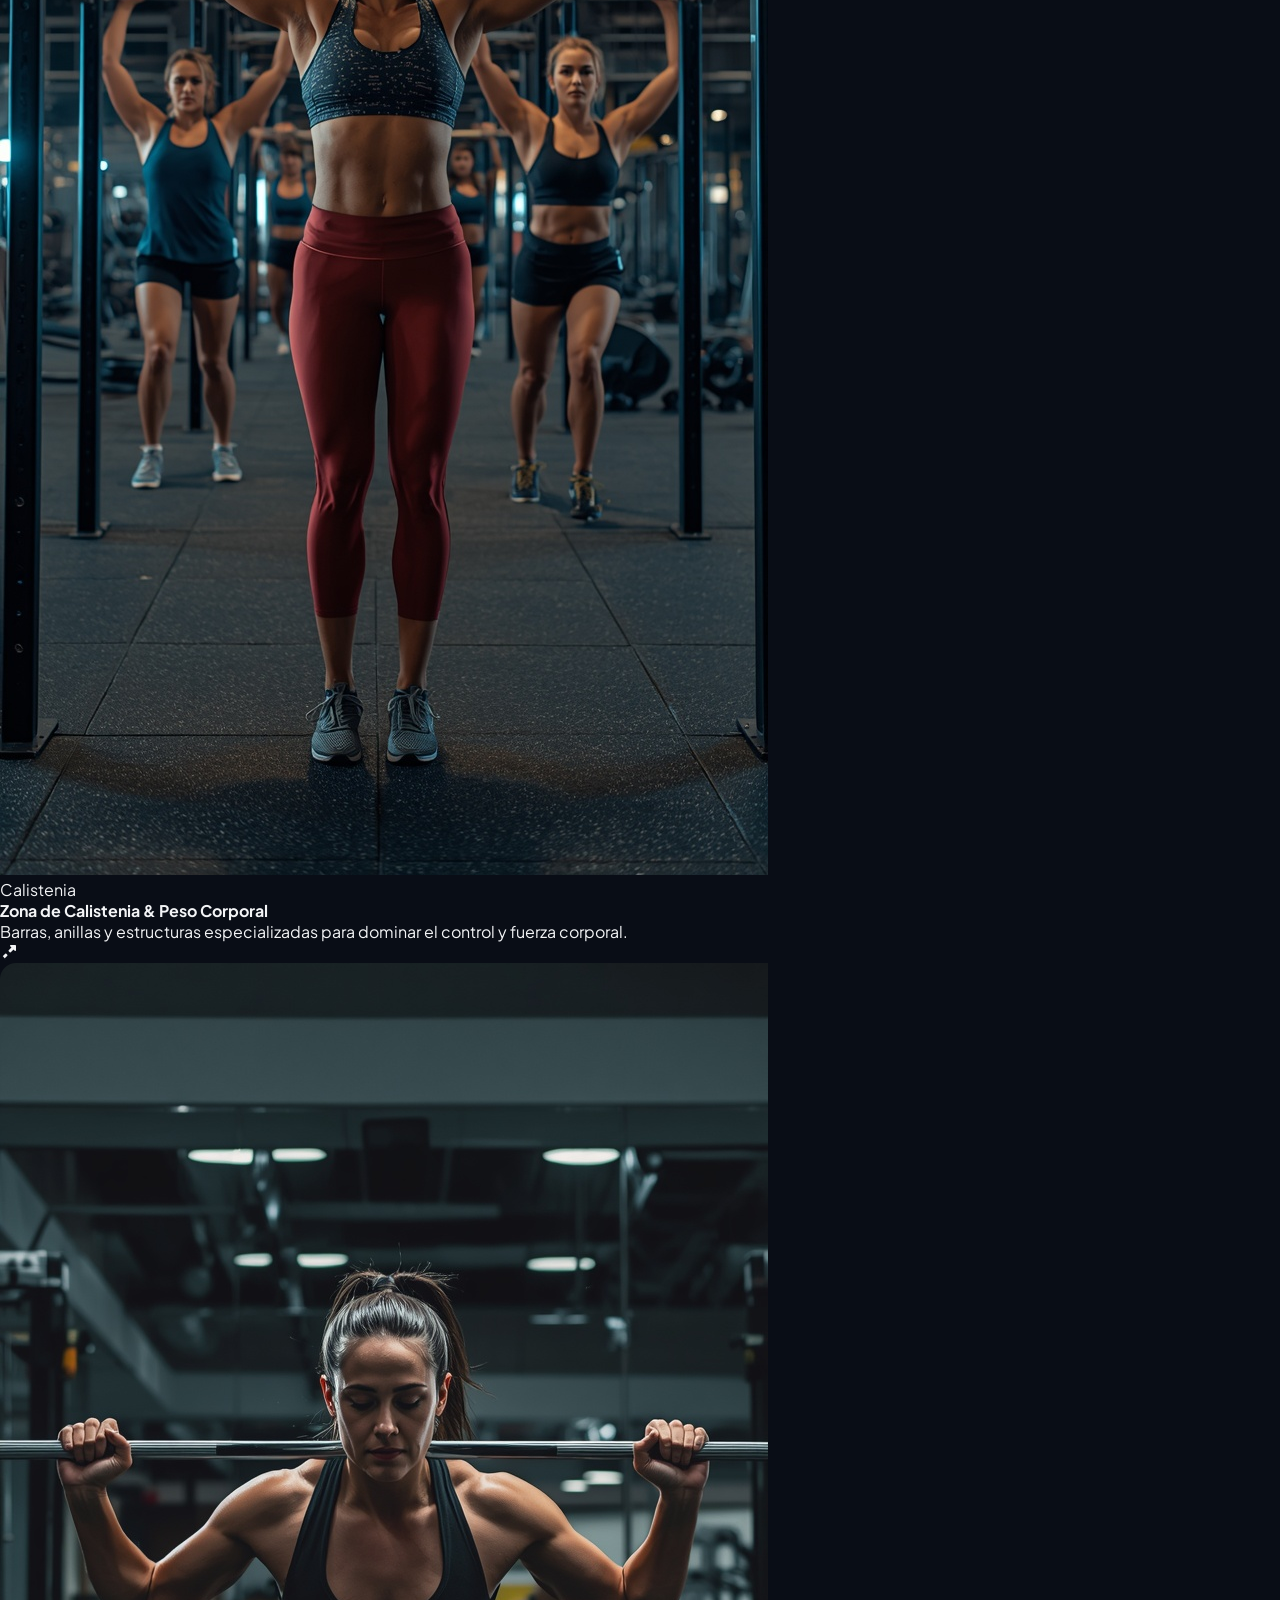
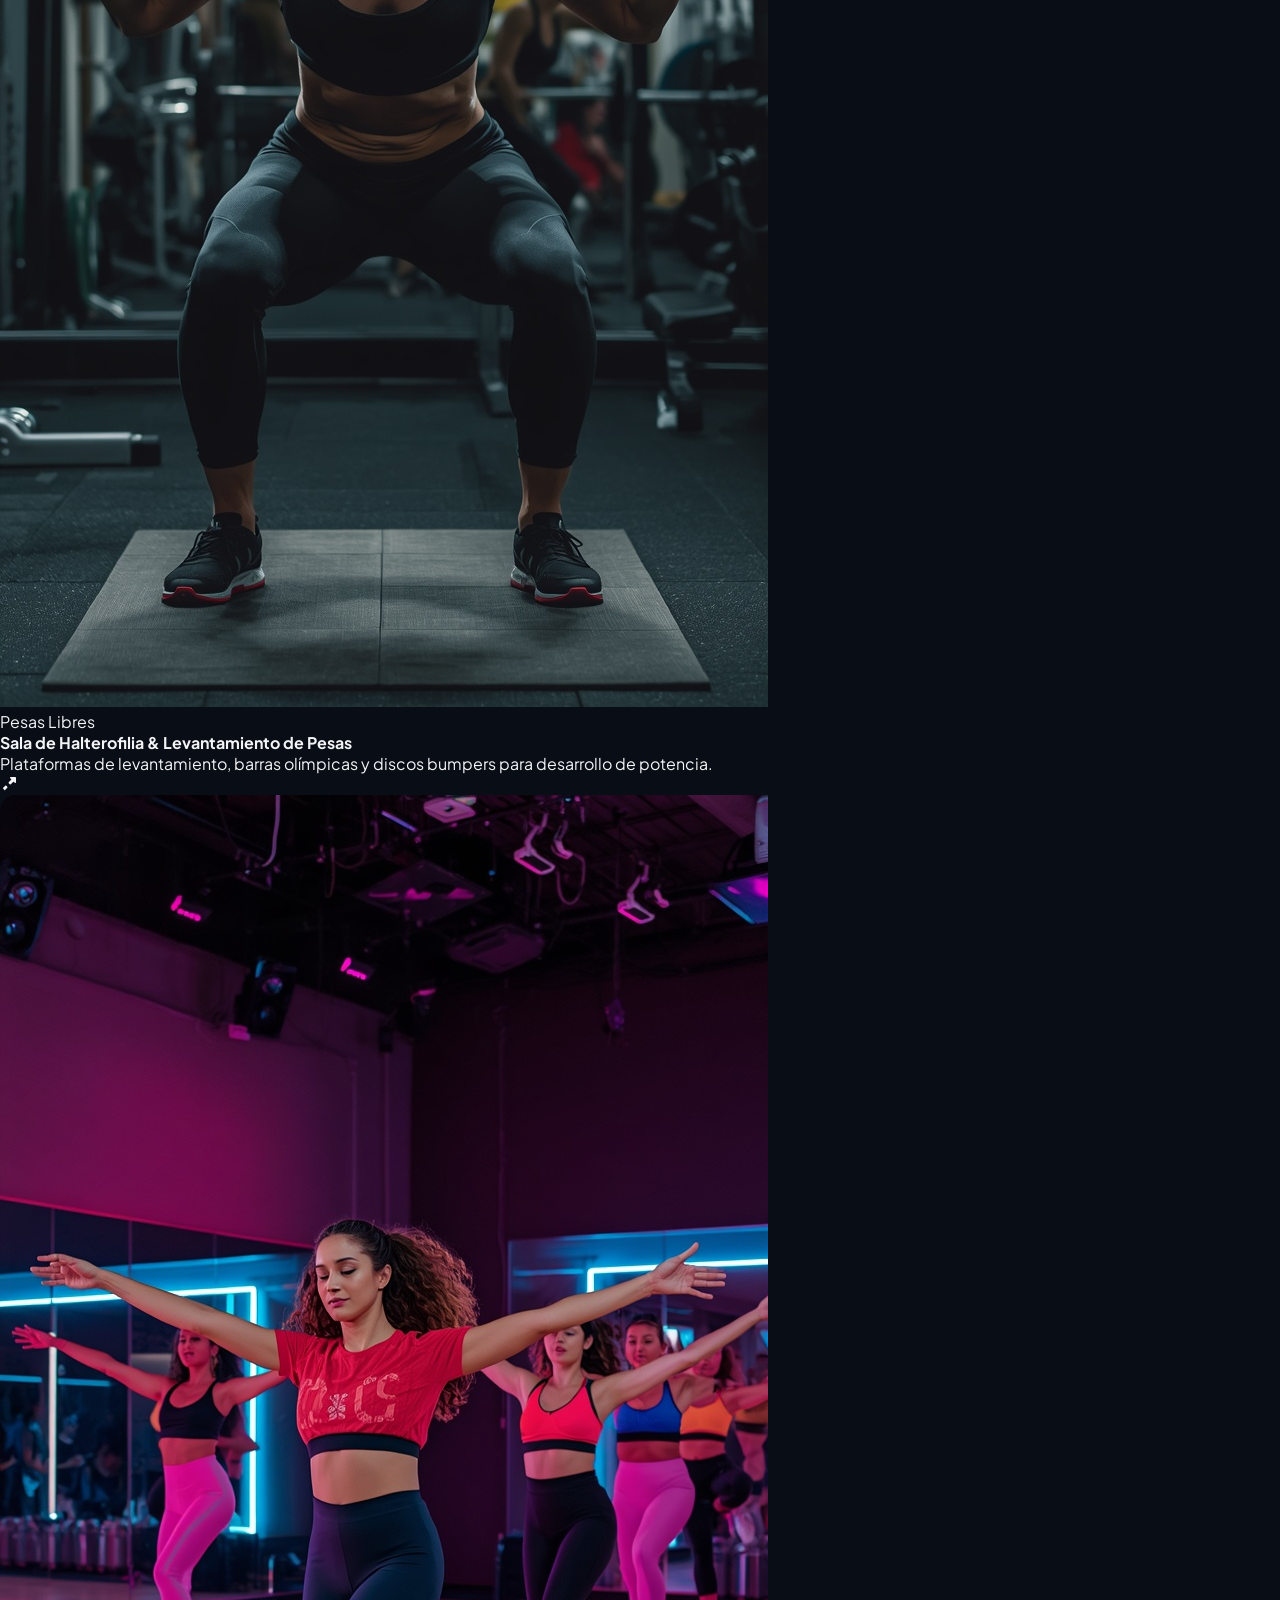
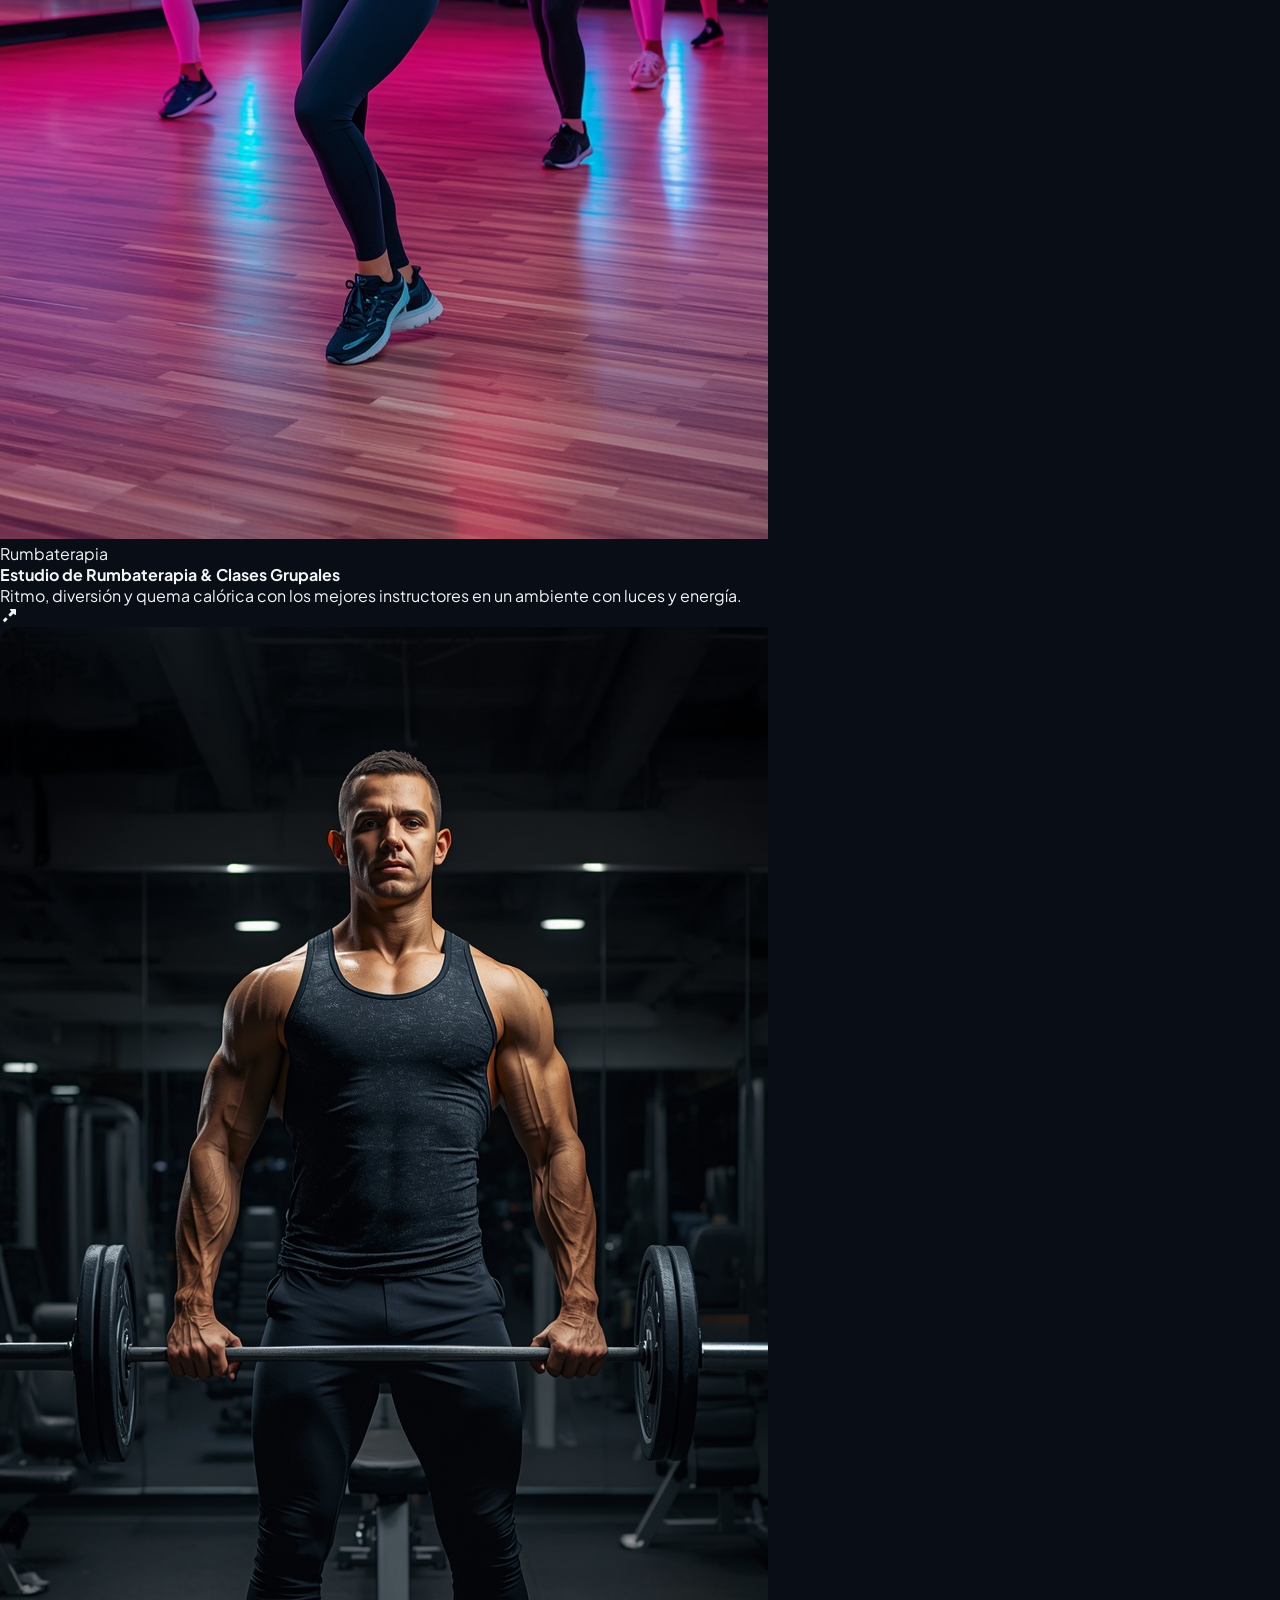
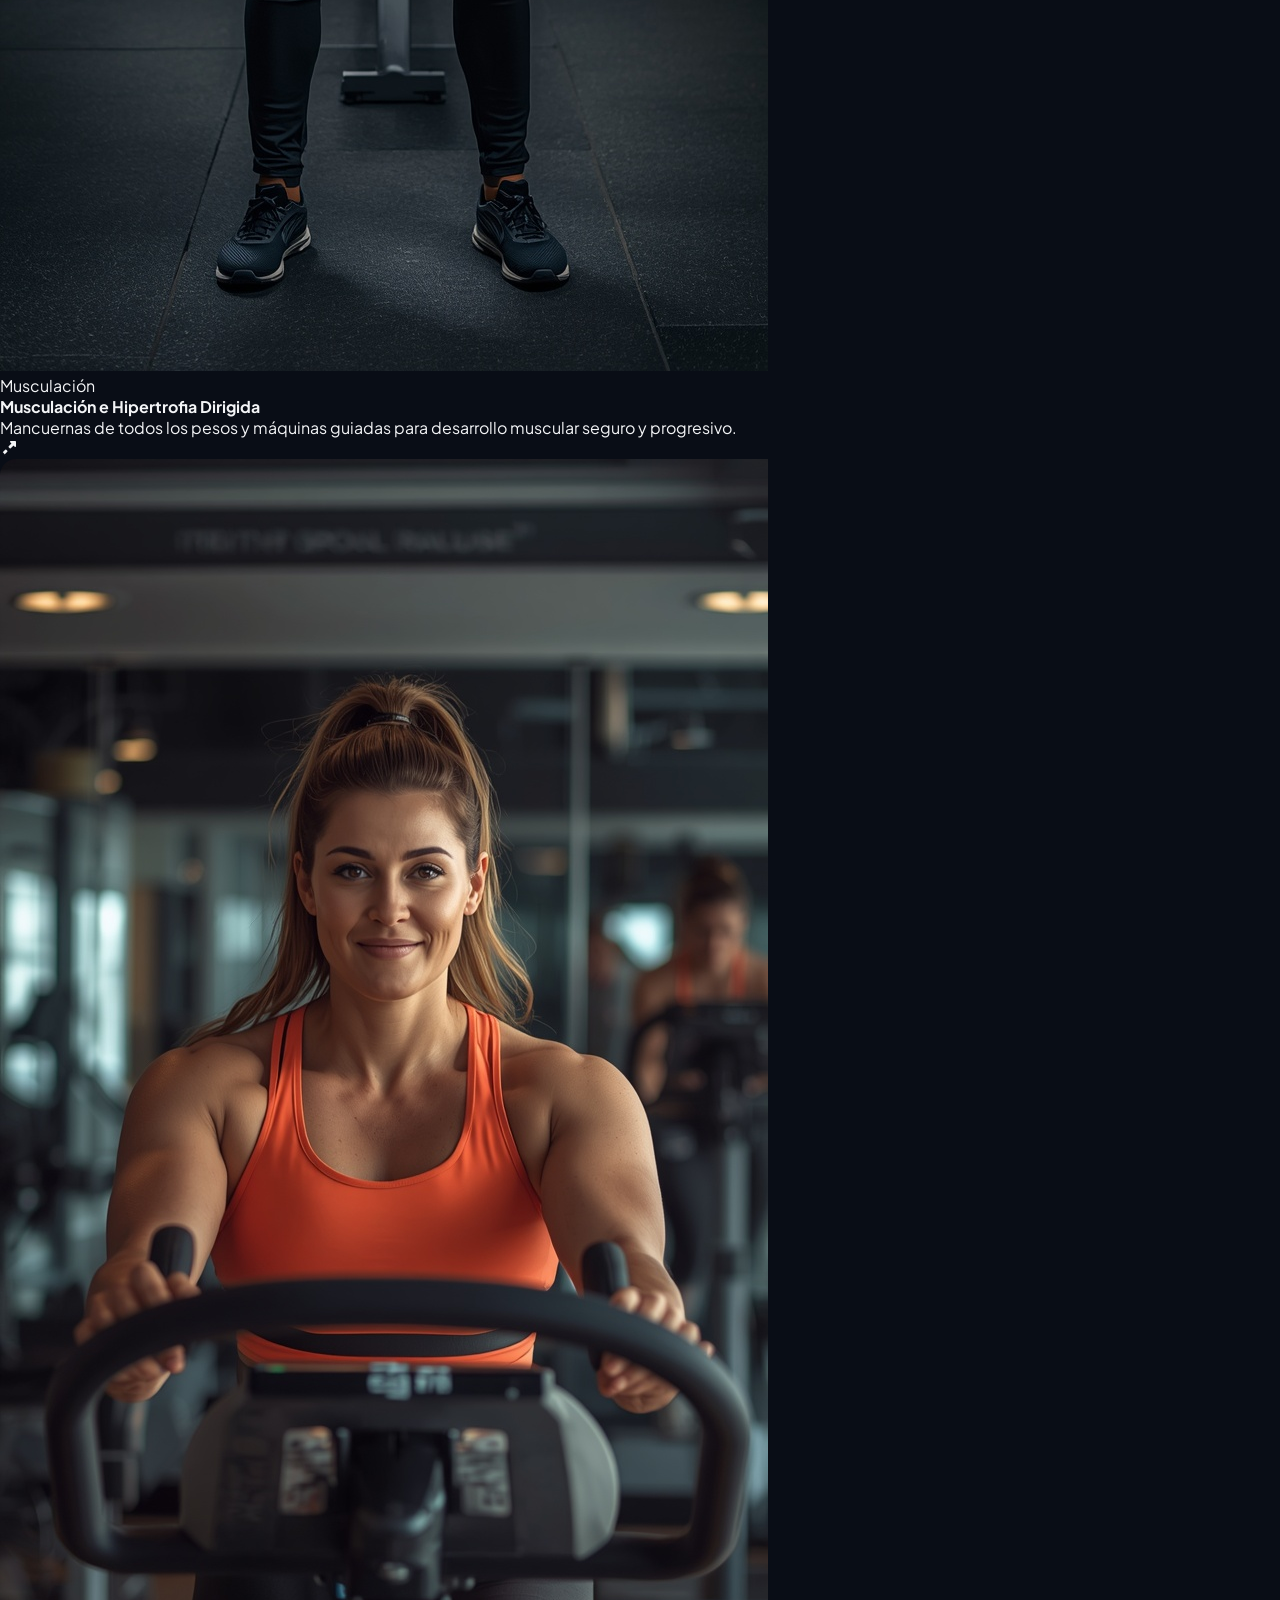
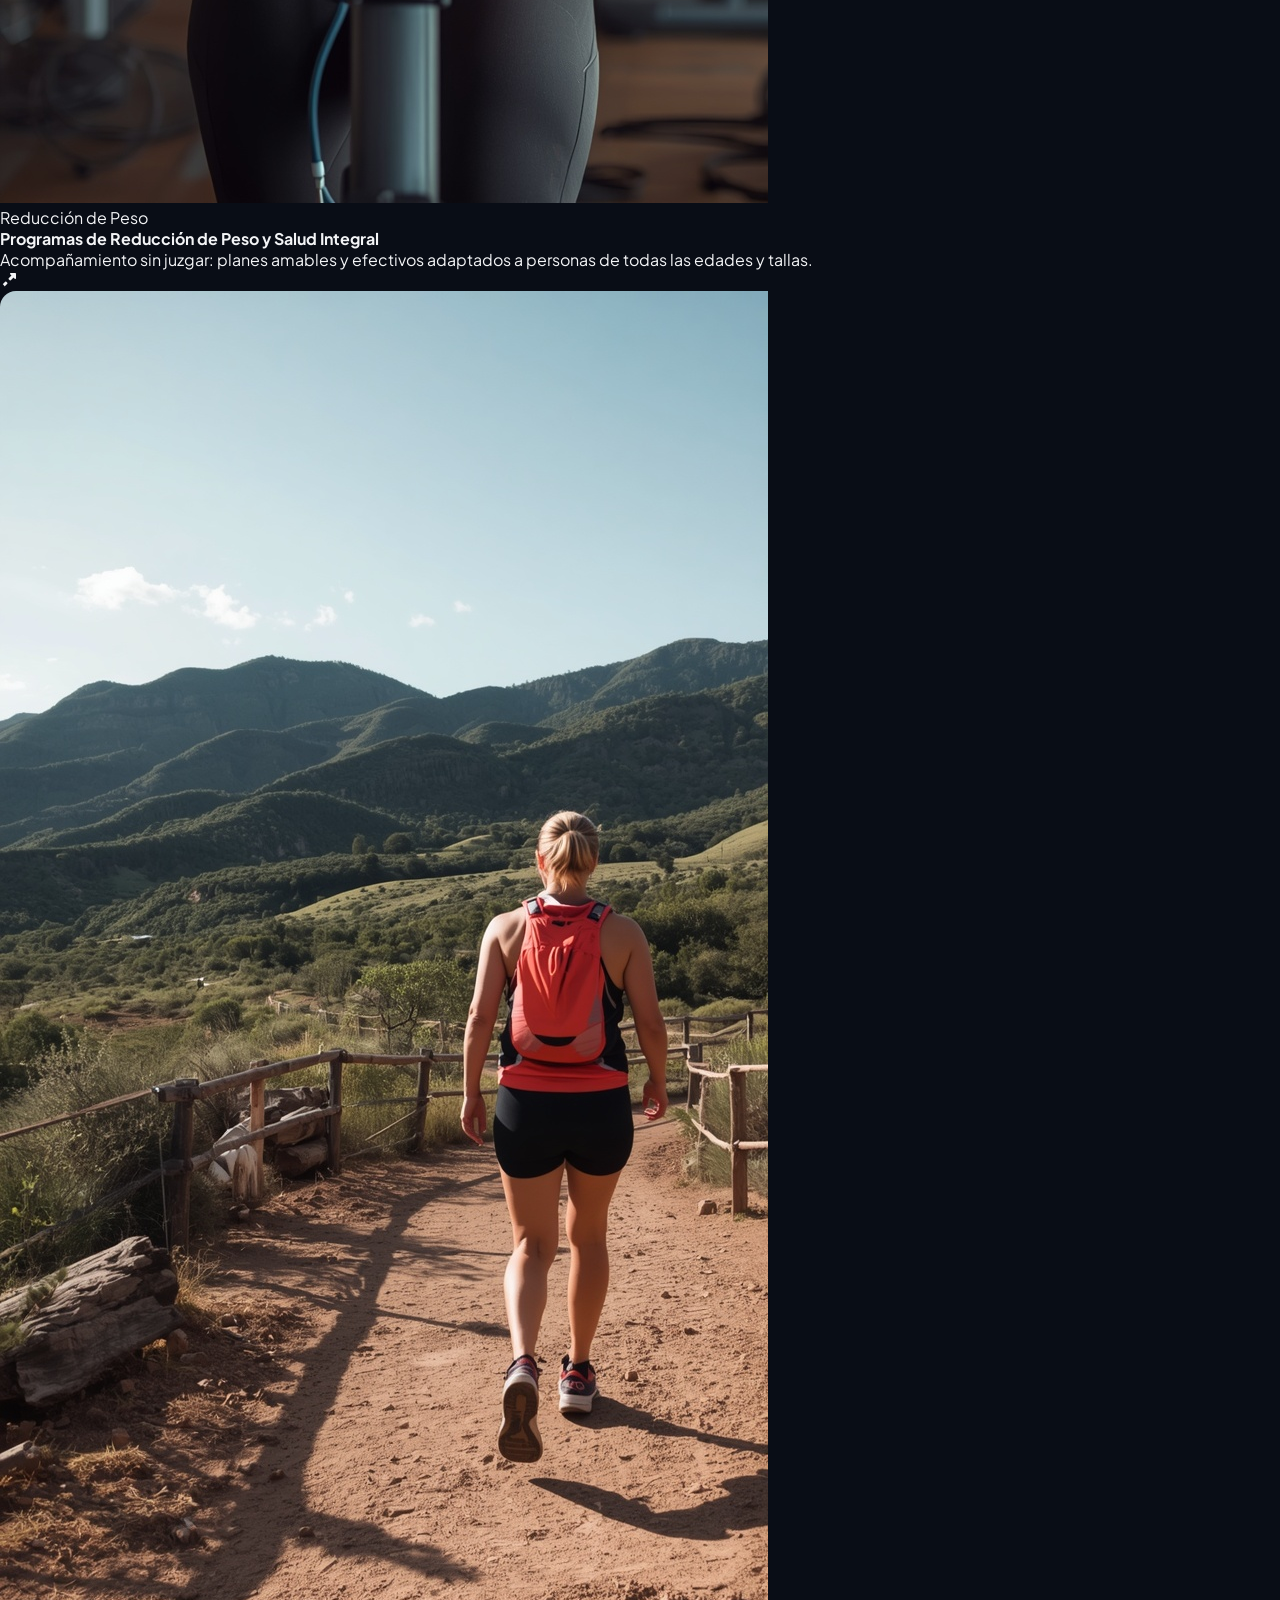
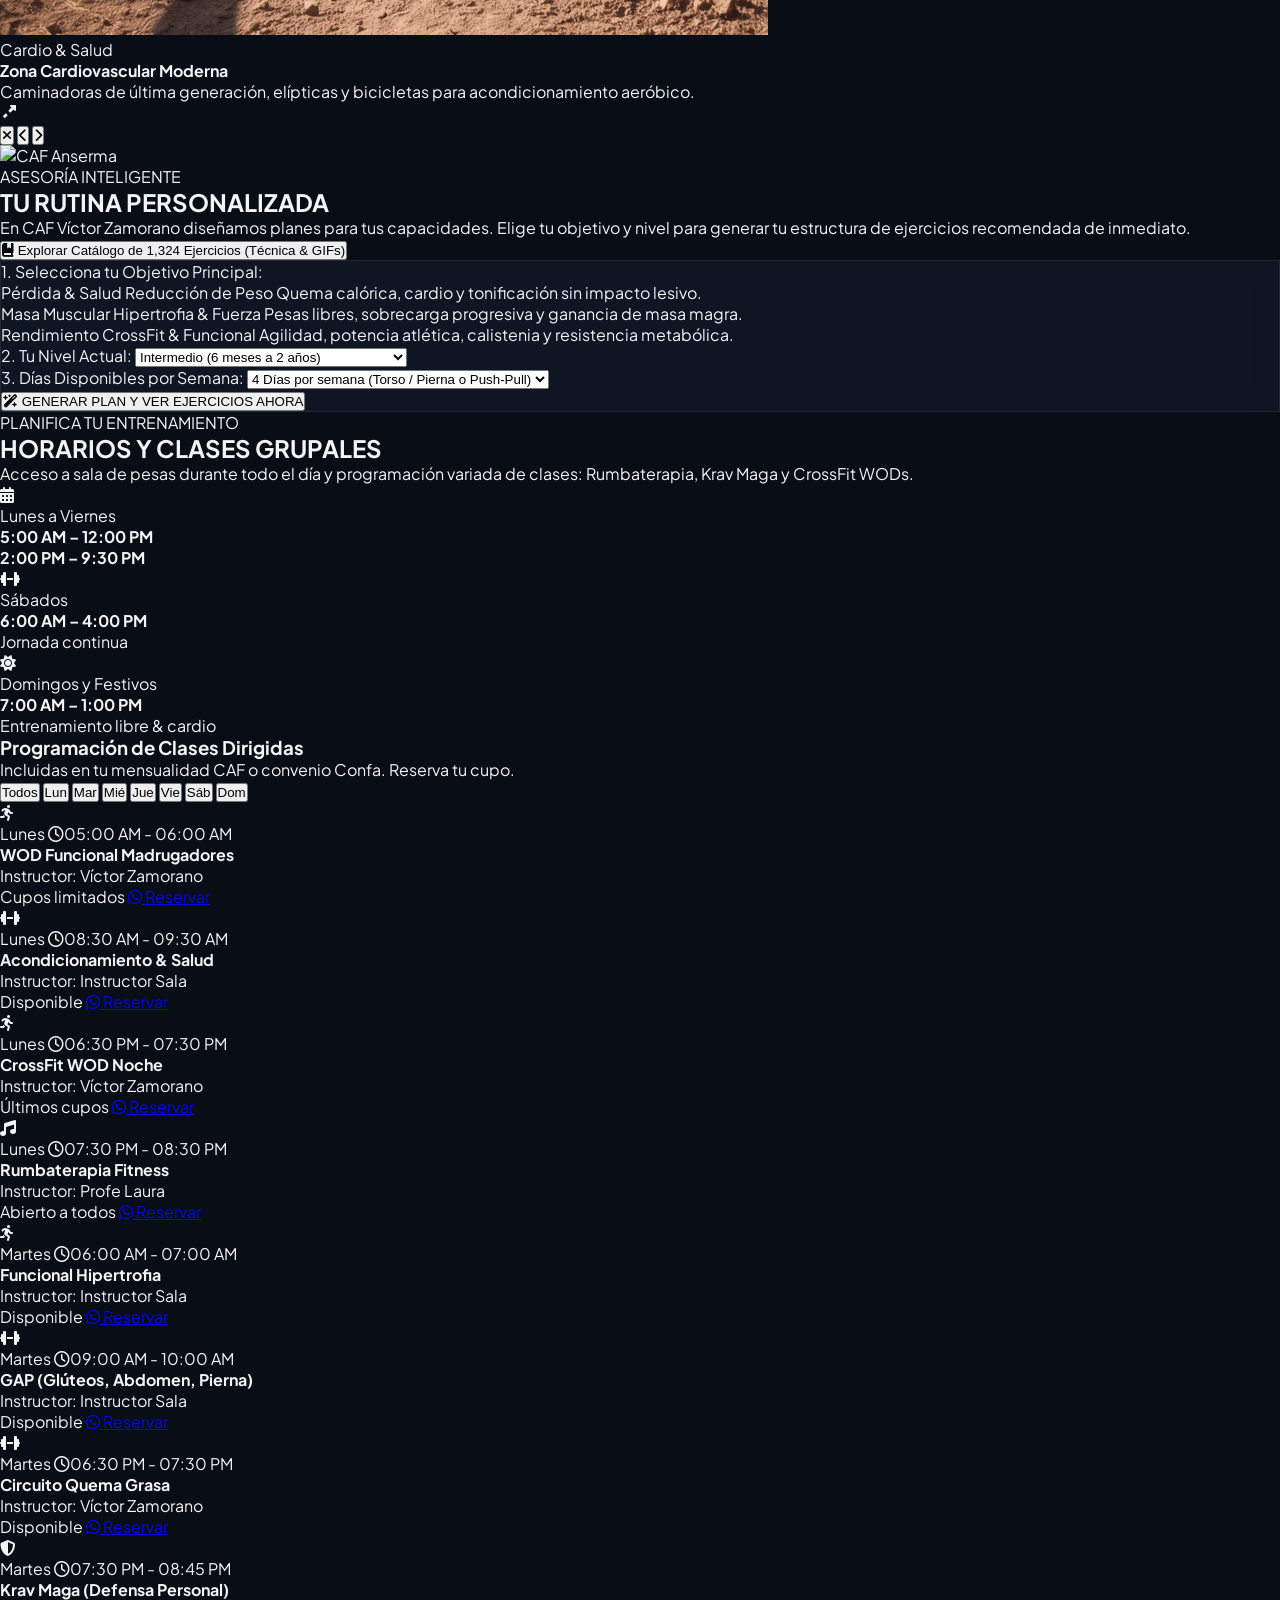
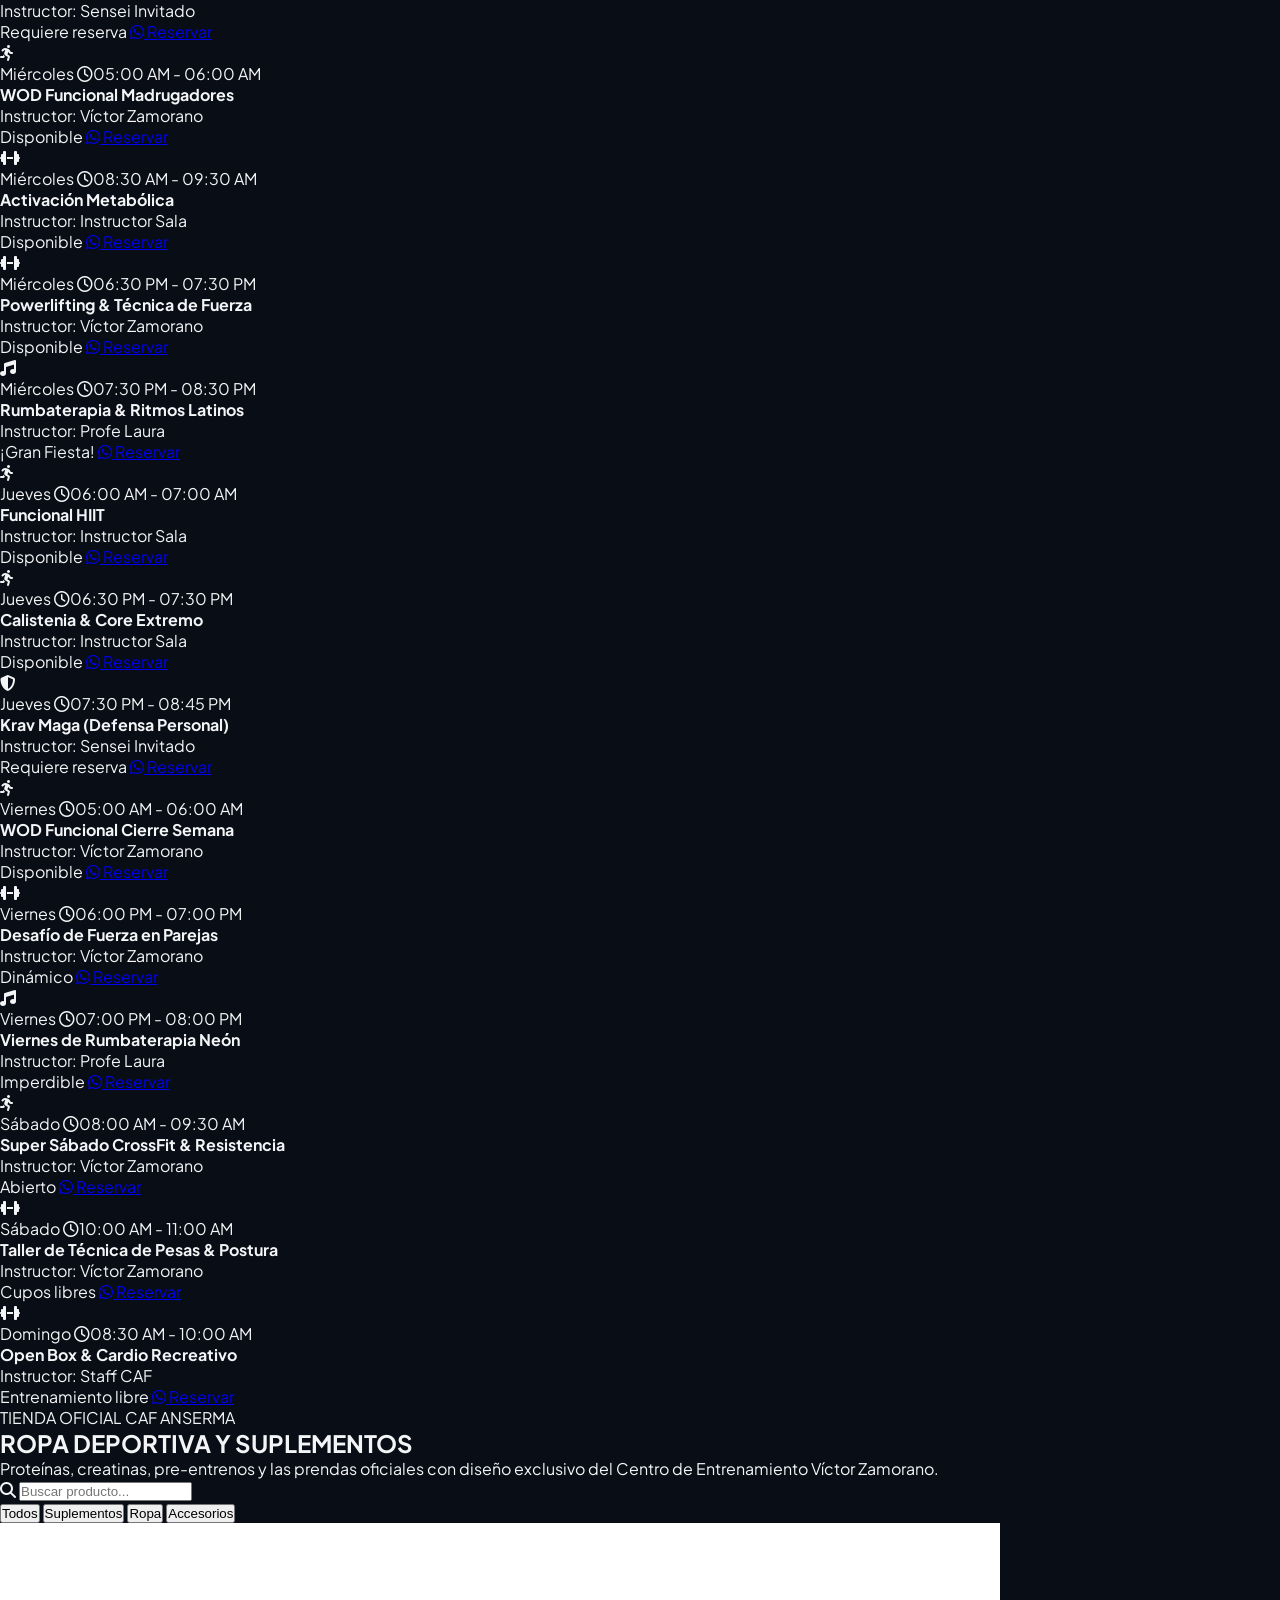
==== commit 4cc85902: "Integrar dataset de ejercicios (1,324 ejercicios con animaciones GIF y guia tecnica en español)" ====
--- a/index.html
+++ b/index.html
@@ -88,7 +88,7 @@
           </button>
 
           <!-- Admin Direct Link -->
-          <a href="admin.html" class="hidden md:flex items-center gap-1.5 px-3 py-2 rounded-xl bg-slate-900/80 hover:bg-slate-800 border border-slate-800 hover:border-lime-500/30 text-[11px] font-bold text-slate-400 hover:text-lime-400 transition" title="Panel de Administrador (123456 / cristal)">
+          <a href="admin.html" class="hidden md:flex items-center gap-1.5 px-3 py-2 rounded-xl bg-slate-900/80 hover:bg-slate-800 border border-slate-800 hover:border-lime-500/30 text-[11px] font-bold text-slate-400 hover:text-lime-400 transition" title="Panel de Administrador">
             <i class="fa-solid fa-user-shield text-lime-400"></i>
             <span>Admin</span>
           </a>
@@ -366,6 +366,12 @@
         <p class="text-slate-400 text-sm sm:text-base mt-3">
           En CAF Víctor Zamorano diseñamos planes para tus capacidades. Elige tu objetivo y nivel para generar tu estructura de ejercicios recomendada de inmediato.
         </p>
+        <div class="mt-5 flex items-center justify-center">
+          <button type="button" onclick="window.openExerciseLibrary()" class="px-5 py-2.5 rounded-2xl bg-slate-900 border border-slate-800 hover:border-lime-500/60 text-slate-200 hover:text-lime-400 text-xs sm:text-sm font-extrabold transition flex items-center gap-2 shadow-lg">
+            <i class="fa-solid fa-book-bookmark text-lime-400"></i>
+            <span>Explorar Catálogo de 1,324 Ejercicios (Técnica & GIFs)</span>
+          </button>
+        </div>
       </div>
 
       <!-- Generator Interactive Box -->
@@ -1046,7 +1052,7 @@
               <span>Iniciar Sesión / Mi Cuenta</span>
             </button>
             <a href="admin.html" class="w-full py-2 px-3 rounded-xl bg-slate-950 border border-slate-800 text-slate-400 hover:text-lime-400 transition text-[11px] text-center font-bold">
-              <i class="fa-solid fa-user-shield text-lime-400 mr-1"></i> Panel Admin (123456 / cristal)
+              <i class="fa-solid fa-user-shield text-lime-400 mr-1"></i> Panel de Administrador
             </a>
           </div>
         </div>
@@ -1070,7 +1076,7 @@
     <i class="fa-brands fa-whatsapp"></i>
   </a>
 
-  <!-- ================= MODAL: INICIO DE SESIÓN (ADMIN 123456 & SOCIO) ================= -->
+  <!-- ================= MODAL: INICIO DE SESIÓN ================= -->
   <div id="login-modal" class="fixed inset-0 z-50 bg-black/80 backdrop-blur-sm hidden flex items-center justify-center p-4">
     <div class="bg-slate-950 border border-slate-800 rounded-3xl max-w-md w-full p-6 sm:p-8 shadow-2xl relative">
       <button id="close-login-modal-btn" class="absolute top-5 right-5 text-slate-400 hover:text-white">
@@ -1090,12 +1096,12 @@
       <form id="login-form" class="space-y-4">
         <div>
           <label for="login-username-input" class="block text-xs font-bold text-slate-300 uppercase mb-1">Usuario o Correo:</label>
-          <input id="login-username-input" type="text" required placeholder="Ej: 123456 o correo@socio.com" class="w-full bg-slate-900 border border-slate-800 text-white rounded-xl px-4 py-2.5 text-xs sm:text-sm focus:border-lime-500 font-mono">
+          <input id="login-username-input" type="text" required placeholder="Ej: usuario o correo@socio.com" autocomplete="username" class="w-full bg-slate-900 border border-slate-800 text-white rounded-xl px-4 py-2.5 text-xs sm:text-sm focus:border-lime-500 font-mono">
         </div>
 
         <div>
           <label for="login-password-input" class="block text-xs font-bold text-slate-300 uppercase mb-1">Contraseña:</label>
-          <input id="login-password-input" type="password" required placeholder="••••••" class="w-full bg-slate-900 border border-slate-800 text-white rounded-xl px-4 py-2.5 text-xs sm:text-sm focus:border-lime-500 font-mono">
+          <input id="login-password-input" type="password" required placeholder="••••••••" autocomplete="current-password" class="w-full bg-slate-900 border border-slate-800 text-white rounded-xl px-4 py-2.5 text-xs sm:text-sm focus:border-lime-500 font-mono">
         </div>
 
         <button type="submit" class="w-full py-3 bg-lime-500 hover:bg-lime-400 text-black font-black text-xs sm:text-sm rounded-xl shadow-lg transition">
@@ -1103,12 +1109,6 @@
         </button>
 
         <div class="pt-4 border-t border-slate-800/80 space-y-2">
-          <span class="text-[11px] text-slate-400 block text-center uppercase tracking-wider font-bold">Accesos Rápidos:</span>
-          
-          <button type="button" id="login-demo-admin-btn" class="w-full py-2.5 bg-slate-900 hover:bg-slate-800 border border-slate-800 text-lime-400 font-bold text-xs rounded-xl flex items-center justify-center gap-2 transition">
-            <i class="fa-solid fa-user-shield"></i> Entrar como Administrador (123456 / cristal)
-          </button>
-          
           <button type="button" id="login-demo-socio-btn" class="w-full py-2.5 bg-slate-900 hover:bg-slate-800 border border-slate-800 text-white font-bold text-xs rounded-xl flex items-center justify-center gap-2 transition">
             <i class="fa-solid fa-user"></i> Entrar como Socio Demo (Carlos Andrés)
           </button>
@@ -1118,6 +1118,8 @@
   </div>
 
   <!-- Main JavaScript File -->
+  <script src="assets/js/db.js"></script>
+  <script src="assets/js/exercises.js"></script>
   <script src="assets/js/app.js"></script>
 </body>
 </html>
